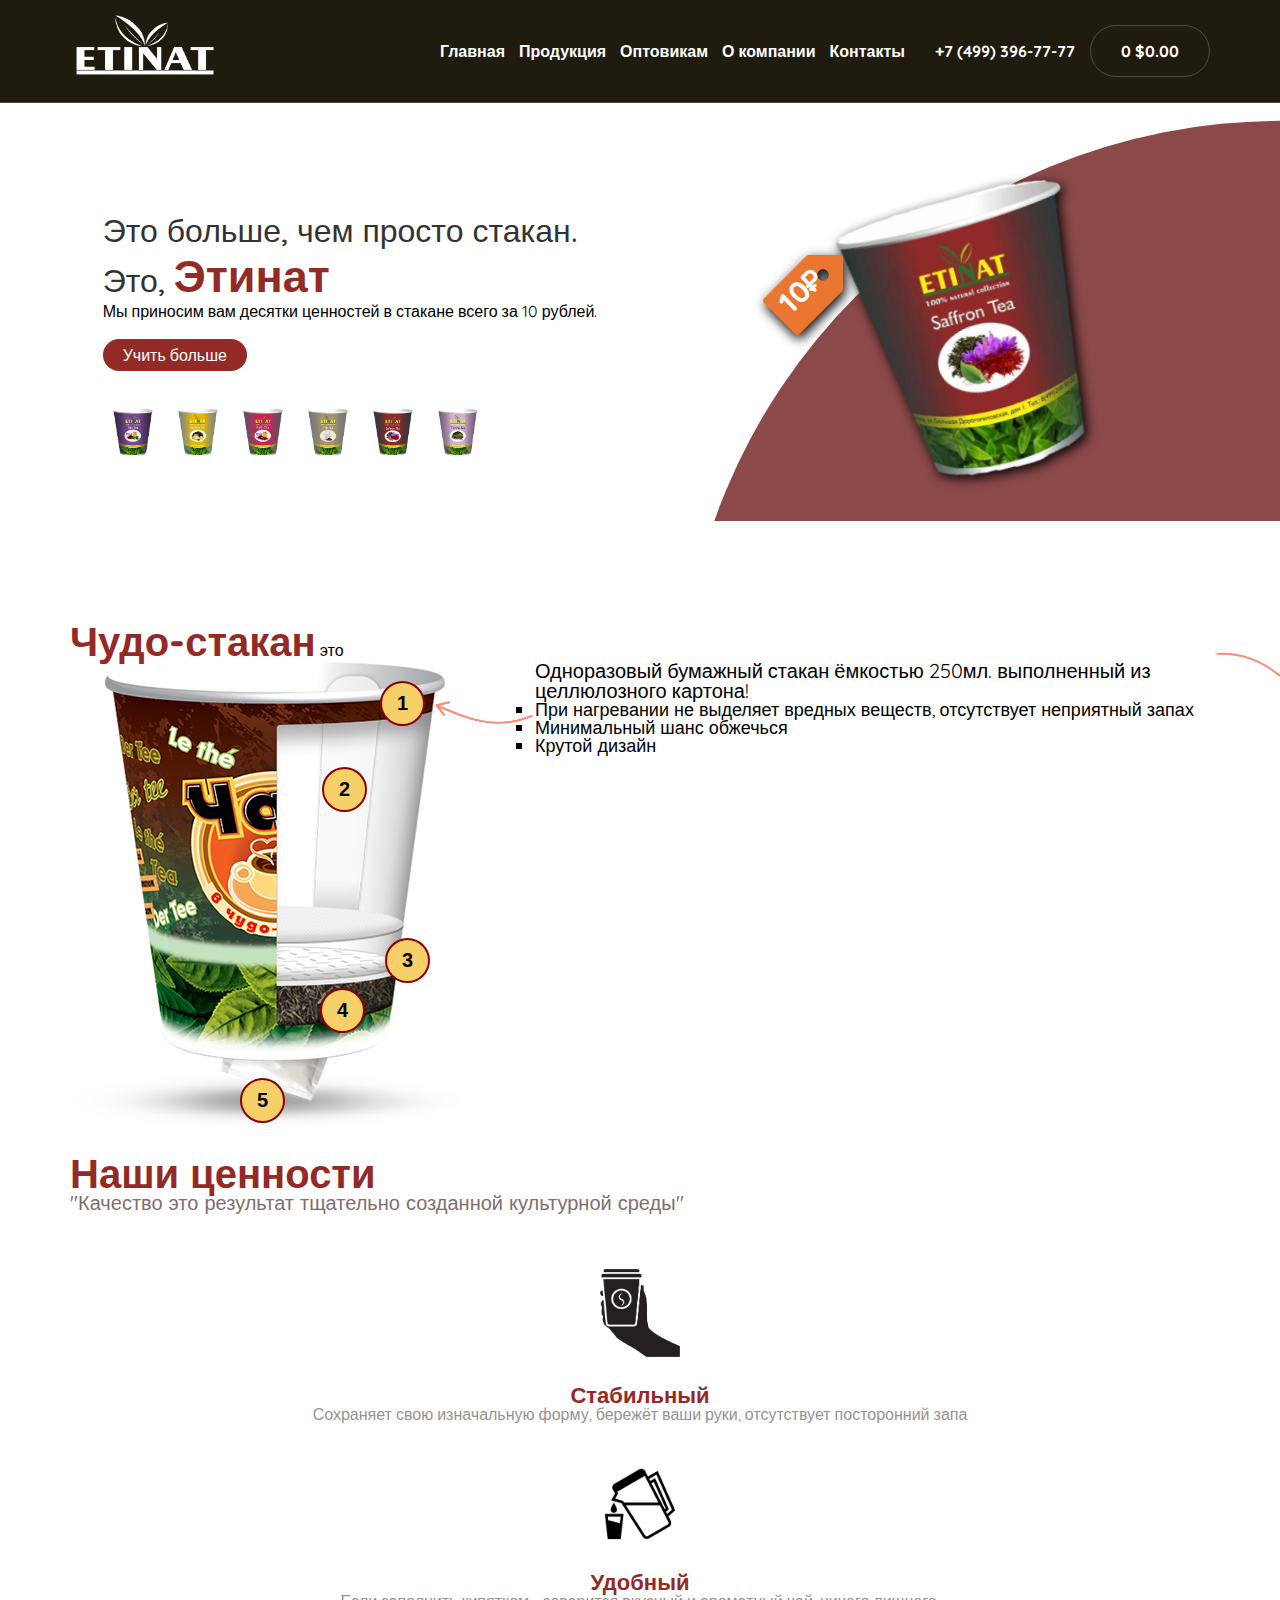
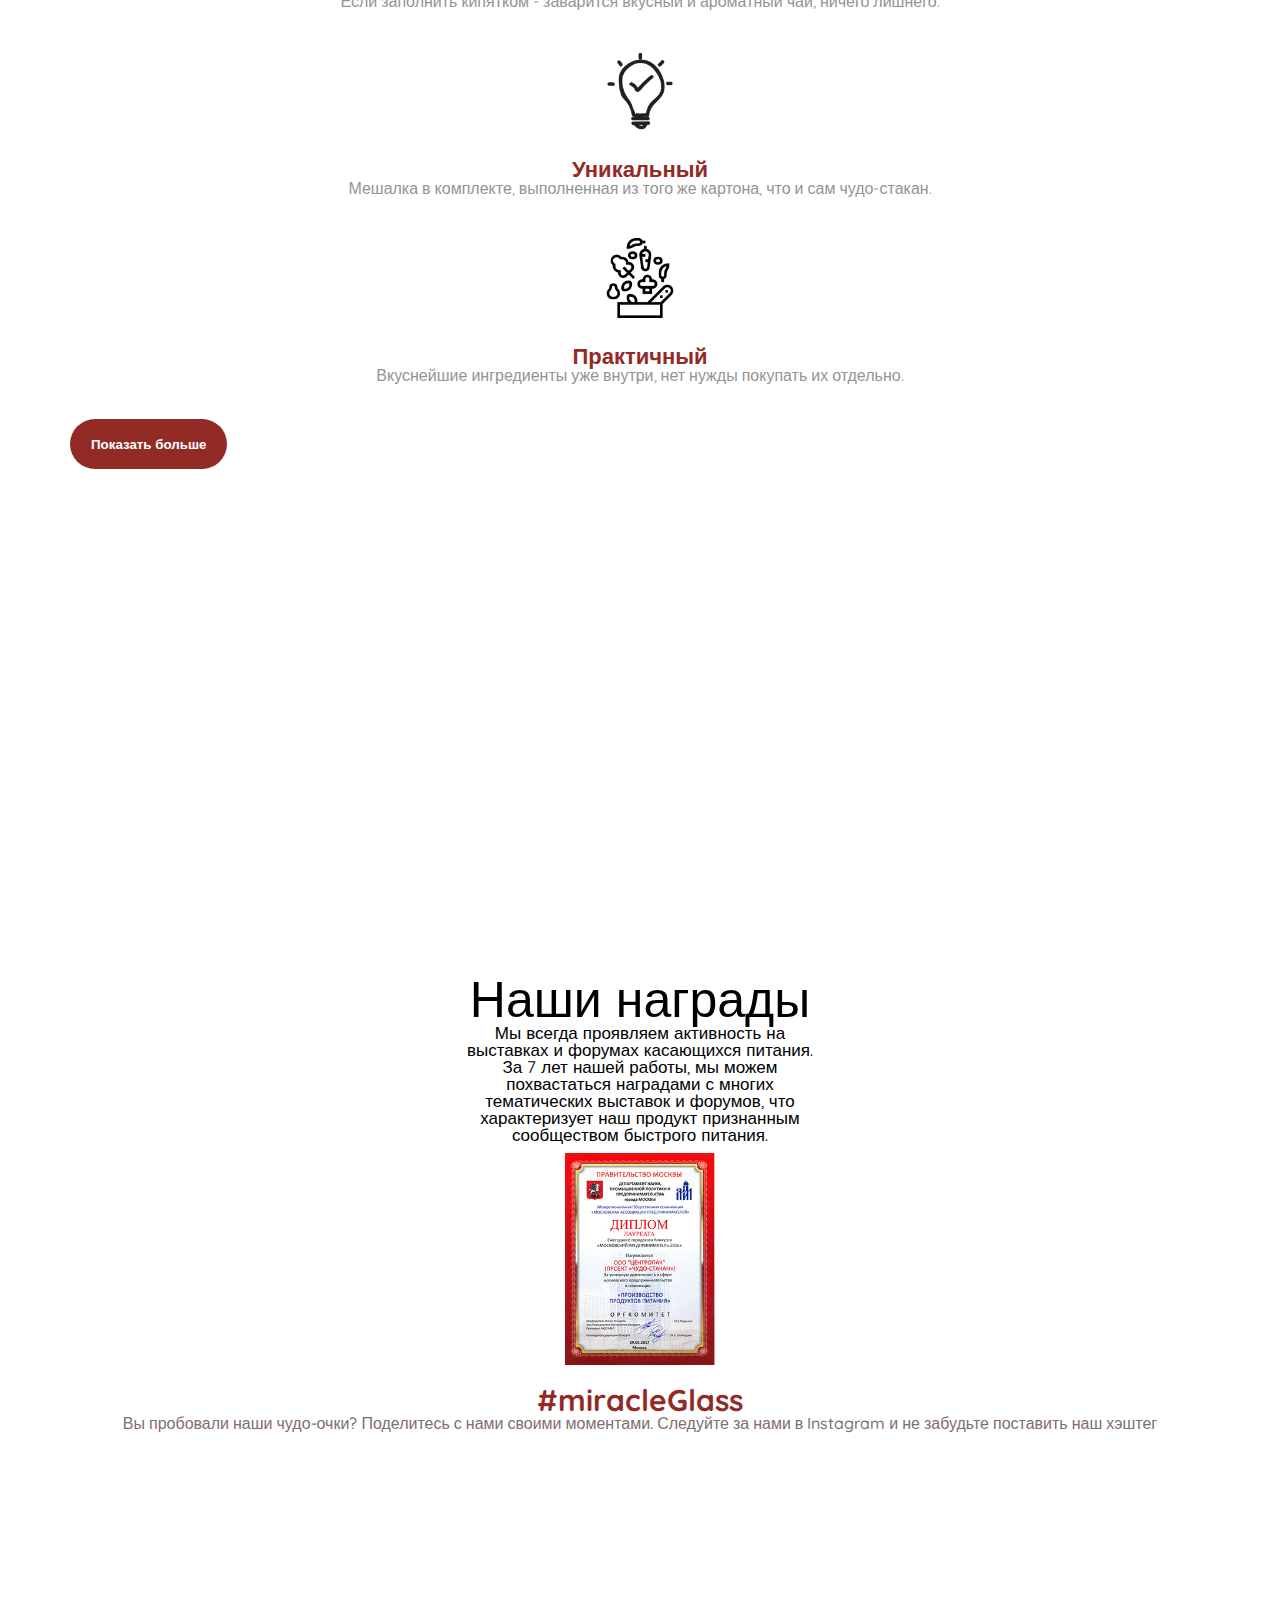
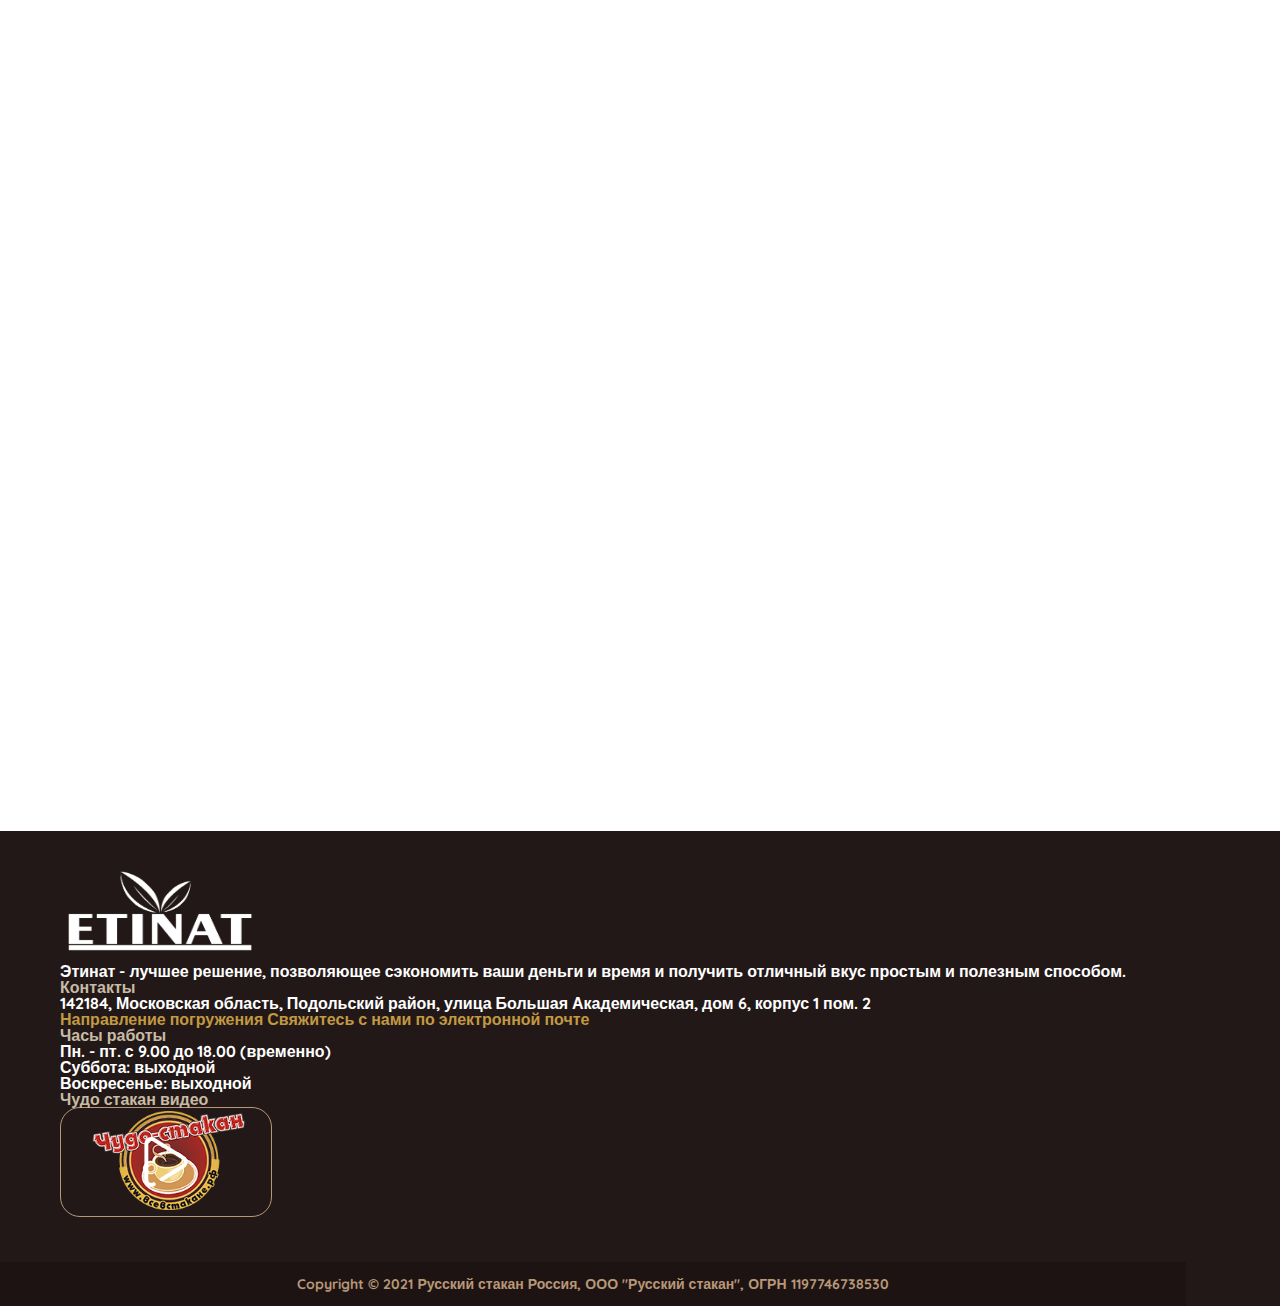
==== index.html @ 5ab9ebc6 "Merge pull request #84 from gurbanli97/Emil" ====
<!DOCTYPE html>
<html lang="en">

<head>
    <meta charset="UTF-8">
    <meta http-equiv="X-UA-Compatible" content="IE=edge">
    <meta name="viewport" content="width=device-width, initial-scale=1.0">
    <title>Main</title>
    <script src="https://kit.fontawesome.com/b673856b82.js" crossorigin="anonymous"></script>
    <link rel="stylesheet" href="assets/css/reset.css">
    <link rel="preconnect" href="https://fonts.gstatic.com">
    <link href="https://fonts.googleapis.com/css2?family=Quicksand:wght@300;400;500;600;700&display=swap"
        rel="stylesheet">
    <link href="https://cdn.jsdelivr.net/npm/bootstrap@5.0.0/dist/css/bootstrap.min.css" rel="stylesheet"
        integrity="sha384-wEmeIV1mKuiNpC+IOBjI7aAzPcEZeedi5yW5f2yOq55WWLwNGmvvx4Um1vskeMj0" crossorigin="anonymous">
        <link rel="stylesheet" href="https://cdnjs.cloudflare.com/ajax/libs/Swiper/3.4.1/css/swiper.css">
    <link rel="stylesheet" href="assets/css/style.css">

</head>

<body>
    <header id='sticky-header'>
        <div class="container">
            <div class="header-inner">
                <div class="header-logo">
                    <a href="./index.html">
                        <img class="LogoImg" src="./assets/images/logoEtinat.png">
                    </a>
                </div>

                <div class="header-menu">
                    <nav>
                        <ul class="links">
                            <li class="nav-logo">
                                <a href=""><img src="./assets/images/logo.png"></a>
                            </li>
                            <li><a href="#">Главная</a></li>
                            <li><a href="./products.html">Продукция</a></li>
                            <li><a href="./forwholesalers.html">Оптовикам</a>
                            </li>
                            <li><a href="./about.html">О компании</a></li>
                            <li><a href="./contact.html">Контакты</a></li>

                            <div class=" mob-phone">
                                <i class="fas fa-phone-alt"></i>
                                <a href="tel:0507224461">+7 (499) 396-77-77</a>
                            </div>

                            <div class="mob-cart">
                                <a>
                                    <i class="fas fa-shopping-cart"></i>
                                    <span>0</span>
                                    <span>$0.00</span>
                                </a>
                            </div>
                        </ul>

                </nav>

            </div>

            <div class="header-phone">
                    
                    <a href="tel:0507224461"><i class="fas fa-phone-alt"></i> +7 (499) 396-77-77</a>
            </div>

            <div class="header-cart">
                <div class="cart-inner">
                    <a>
                        <i class="fas fa-shopping-cart"></i>
                        <span class="itemCount">0</span>
                        <span class="priceSpan">$0.00</span>

                        <div class="cart-wrap">
                            <div class="cart-empty">
                                <span>No products in the cart</span>
                            </div>
                        </div>
                    </a>

                </div>
            </div>

            <div class="header-burger">
                <span></span>
            </div>

        </div>
        </div>

    </header>

    <section id="colored-glasses">
        <div class="container">
            <div class="glass-content">
                <div class="textBox">
                    <h2>Это больше, чем просто стакан.<br>Это, <span id="brand-name">Этинат</span></h2>
                    <p>Мы приносим вам десятки ценностей в стакане всего за 10 рублей.</p>
                    <a href="" id="learnMore-button"> Учить больше</a>
                    <ul class="thumb">
                        <li>
                            <img src="./assets/images/purpleGlass.png" alt="" onmouseover="glassSlider('./assets/images/purpleGlass.png'); changeCircleColor('#6b517c'); changeButtonColor('#6b517c'); changeBrandColor('#6b517c')">
                        </li>
                        
                        <li>
                            <img src="./assets/images/yellowGlass.png" alt="" onmouseover="glassSlider('./assets/images/yellowGlass.png'); changeCircleColor('#C3A82F'); changeButtonColor('#C3A82F'); changeBrandColor('#C3A82F')">
                        </li>
            
                        <li>
                            <img src="./assets/images/pinkGlass.png" alt="" onmouseover="glassSlider('./assets/images/pinkGlass.png'); changeCircleColor('#8f495e'); changeButtonColor('#8f495e'); changeBrandColor('#8f495e')">
                        </li>
            
                        <li>
                            <img src="./assets/images/greyGlass.png" alt="" onmouseover="glassSlider('./assets/images/greyGlass.png'); changeCircleColor('#898372'); changeButtonColor('#898372'); changeBrandColor('#898372')">
                        </li>
            
            
                        <li>
                            <img src="./assets/images/redGlass.png" alt="" onmouseover="glassSlider('./assets/images/redGlass.png'); changeCircleColor('#8b4949'); changeButtonColor('#8b4949'); changeBrandColor('#8b4949')">
                        </li>
            
                        <li>
                            <img src="./assets/images/lilacGlass.png" alt="" onmouseover="glassSlider('./assets/images/lilacGlass.png'); changeCircleColor('#6e5e6e'); changeButtonColor('#6e5e6e'); changeBrandColor('#6e5e6e')">
                        </li>
            
                    </ul>
                </div>
    
                <div class="imgBox">
                   
                  <div class="imgBox-wrapper">
                    <div class="ruble">
                        <div class="ruble-img">
                            <img src="./assets/images/price-tag.svg" alt="">
                        </div>
                        <div class="ruble-text">
                         <span>10&#8381;</span>
                        </div>
 
                     </div>
                      <img src="./assets/images/redGlass.png" alt="" id="etinat">
                 </div>
            <div class="circle"></div>
    
                </div>
            </div>
        </div>
        
        
       
    </section>

    
    <section class=" architecture-section">
        <div class="container">
            <div class="row">
                <div id="head-arrow" class="col-12 d-flex justify-content-center mb-3 ">
                    <h1>
                        <span class="miracle-glass">Чудо-стакан</span> это
                        <img src="./assets/images/arrow.png" alt="">
                        
                    </h1>
                </div>
            </div>
            <div class="glass-architecture">
                <div class="imgButtons">
                    <div class="glass-cut">
                       <img src="./assets/images/transparentGlass.png" alt="">
                    <div class="btn1-wrap">
                       <button class="button btn1">1</button>
                       <div class="mob-explain one">
                           <span>Одноразовый бумажный стакан ёмкостью 250мл. выполненный из целлюлозного картона!</span>
                       </div>
                    </div>
                    <div class="btn2-wrap">
                        <button class="button btn2">2</button>
                        <div class="mob-explain two">
                        <span>Одноразовая крышка-ложка выполненная из целлюлозного картона!</span>
                            
                        </div>
                     </div>
                     <div class="btn3-wrap">
                        <button class="button btn3">3</button>
                        <div class="mob-explain three">
                            <span>Мембрана выполненная из целлюлозного картона!</span>
                        </div>
                     </div>
                     <div class="btn4-wrap">
                        <button class="button btn4">4</button>
                        <div class="mob-explain four">
                            <span>Вкуснейшие и качественные ингредиенты без глутамата и ГМО!</span>
                        </div>
                     </div>
                     <div class="btn5-wrap">
                        <button class="button btn5">5</button>
                        <div class="mob-explain five">
                            <span>Сладкая смесь на основе "Стевии"!</span>
                        </div>
                     </div>
                    </div>
                    
                </div>

                <div class="architecture-explanation">
                    <div class="button1-text active">
                        <img src="./assets/images/arrow.png" alt="">
                        <p><strong>Одноразовый бумажный стакан ёмкостью 250мл. выполненный из целлюлозного картона!</strong>
                        </p>
                        <ol>
                            <li>При нагревании не выделяет вредных веществ, отсутствует неприятный запах</li>
                            <li>Минимальный шанс обжечься</li>
                            <li>Крутой дизайн</li>
                        </ol>
                    </div>

                    <div class="button2-text">
                        <p><strong>Одноразовая крышка-ложка выполненная из целлюлозного картона!</strong></p>
                        <ol>
                            <li> Верхняя защитная крышка является дополнительно "КРЫШКОЙ-ЛОЖКОЙ", которая после вскрытия складывается по линиям сгиба и используется для размешивания напитка</li>
                            <li>Запрессовывается в стакан без применения клея</li>
                        </ol>
                    </div>

                    <div class="button3-text">
                        <p><strong>Мембрана выполненная из целлюлозного картона!</strong></p>
                        <ol>
                            <li>Удерживает основную массу завариваемых ингредиентов</li>
                            <li>Запрессовывается в стакан без применения клея</li>
                        </ol>
                    </div>

                    <div class="button4-text">
                        <p><strong>Вкуснейшие и качественные ингредиенты без глутамата и ГМО!</strong></p>
                        <ol>
                            <li>Только листовые чаи — чёрный, зелёный</li>
                            <li>Проверенная рецептура</li>
                            <li> Строгая порционность</li>
                        </ol>
                    </div>

                    <div class="button5-text">
                        <p><strong>Сладкая смесь на основе "Стевии"!</strong></p>
                        <ol>
                            <li>Низкая калорийность</li>
                            <li>Натуральность происхождения</li>
                            <li>Крепится только к чаю и кофе.</li>
                        </ol>
                    </div>
                </div>
            </div>
        </div>

    </section>

    
    <section class="compare-section mb-3">
        <div class="container">
            <div class="row comparison">
                <div class="col">
                    <p class="text-center comparison-head">Наши ценности</p>
                    <p class="text-center comparison-quote">"Качество это результат тщательно созданной культурной среды"</p>
                </div>
            </div>
            <div class="row ">
                <div class="col-lg-3 col-md-6 mb-3 values-text">
                    <img src="./assets/images/hand.svg">
                    <h4>Стабильный</h4>
                    <p>Сохраняет свою изначальную форму, бережёт ваши руки, отсутствует посторонний запа</p>
                </div>
                <div class="col-lg-3 col-md-6 mb-3 values-text">
                    <img src="./assets/images/pot.png">
                    <h4>Удобный</h4>
                    <p>Если заполнить  кипятком - заварится вкусный и ароматный чай, ничего лишнего.</p>
                </div>
                <div class="col-lg-3 col-md-6 mb-3 values-text">
                    <img src="./assets/images/bulb.png">
                   
                    <h4>Уникальный</h4>
                    <p>Мешалка в комплекте, выполненная из того же картона, что и сам чудо-стакан.</p>
                </div>
                <div class="col-lg-3 col-md-6 mb-3 values-text">
                    <img src="./assets/images/tree.png">
                    
                    <h4>Практичный</h4>
                    <p>Вкуснейшие ингредиенты уже внутри, нет нужды покупать их отдельно.</p>
                </div>
                
                <div class="row m-auto">
                    <div class="col d-flex justify-content-center">
                        <button type="button" id="more-button">Показать больше</button>
                    </div>
                </div>
            </div>

            <div class="row second-values m-auto">
                <div class="col-lg-3 col-md-6 values-text">
                    <img src="./assets/images/leaf.png">
                    
                    <h4>Консервативный</h4>
                    <p>Мембрана которая позволяет использовать листовые чаи с фруктами и лепестками цветов не позволяя чаинкам всплывать.</p>
                </div>
                <div class="col-lg-3 col-md-6 values-text">
                    <img src="./assets/images/coffe-cup.webp">
                    <h4>Удобный</h4>
                    <p>К донышку прикреплён сошет с сладкой смесью. Удобно держать, удобно взять с собой. Презентабельный внешний вид.</p>
                </div>
                <div class="col-lg-3 col-md-6  values-text">
                    <img src="./assets/images/eco.png">
                    <h4>Экологичный</h4>
                    <p>Экологически безопасен, вносит свою лепту в сохранение окружающей среды, время разложения - до 3х месяцев..</p>
                </div>

                <div class="row">
                    <div class="col d-flex justify-content-center">
                        <button type="button" id="less-button">показывай меньше</button>
                    </div>
                </div>
            </div>
        </div>
    </section>

    <section class="awards container mt-5">
        <div class="row">
            <div class="col-lg-7 col-sm-12 awards-gallery"></div>
            <div class="col-lg-5 col-sm-12 awards-text">
                <div>
                    <div>
                        <h1>Наши награды</h1>
                        <p>Мы всегда проявляем активность на выставках и форумах касающихся питания. За 7 лет нашей работы, мы можем похвастаться наградами с многих тематических выставок и форумов, что характеризует наш продукт признанным сообществом быстрого питания.</p>
                    </div>
                    
                      
                    <div style="max-width:150px;" class="awards-imgs">
                        <img class="slides animate-top" src="./assets/images/awards1.jpg" style="width:100%">
                        <img class="slides animate-bottom" src="./assets/images/awards3.jpg" style="width:100%">
                        <img class="slides animate-top" src="./assets/images/awards2.jpg" style="width:100%">
                        <img class="slides animate-bottom" src="./assets/images/awards4.jpg" style="width:300px; height: 200px">
                    </div>
                      
                      
                </div>
            </div>
        </div>
    </section>

    <section class="hashtags">
        <div class="hashtag-text">
            <h3>#miracleGlass</h3>
            <p>Вы пробовали наши чудо-очки? Поделитесь с нами своими моментами. Следуйте за нами в Instagram и не забудьте поставить наш хэштег</p>
        </div>
        <div class="hashtags-inner">
            <div class="prev">
                <i class="fas fa-chevron-circle-right"></i>
            </div>
            <div class="swiper-container">
                <div class="swiper-wrapper">
                    <div class="swiper-slide">
                        <div class="hashtag-card one">
                            <div class="card-overlay">
                                <div class="card-social">

                                    <div class="social-wrap">
                                        <a href="#">
                                            <i class="fab fa-facebook"></i>
                                        </a>
    
                                    </div>
                                    <div class="social-wrap">
                                        <a href="#">
                                            <i class="fab fa-instagram"></i>
                                        </a>
                                    </div>
                                    <div class="social-wrap">
                                        <a href="#">
                                            <i class="fab fa-twitter"></i>
                                        </a>
                                    </div>
                                    <div class="social-wrap">
                                        <a href="#">
                                            <i class="fab fa-youtube"></i>
                                        </a>
                                    </div>
    
                                </div>
                            </div>
                        </div>
                    </div>
                    <div class="swiper-slide">
                        <div class="hashtag-card two">
                            <div class="card-overlay">
                                <div class="card-social">

                                    <div class="social-wrap">
                                        <a href="#">
                                            <i class="fab fa-facebook"></i>
                                        </a>
    
                                    </div>
                                    <div class="social-wrap">
                                        <a href="#">
                                            <i class="fab fa-instagram"></i>
                                        </a>
                                    </div>
                                    <div class="social-wrap">
                                        <a href="#">
                                            <i class="fab fa-twitter"></i>
                                        </a>
                                    </div>
                                    <div class="social-wrap">
                                        <a href="#">
                                            <i class="fab fa-youtube"></i>
                                        </a>
                                    </div>
    
                                </div>
                            </div>
                        </div>
                    </div>
                    <div class="swiper-slide">
                        <div class="hashtag-card three">
                            <div class="card-overlay">
                                <div class="card-social">

                                    <div class="social-wrap">
                                        <a href="#">
                                            <i class="fab fa-facebook"></i>
                                        </a>
    
                                    </div>
                                    <div class="social-wrap">
                                        <a href="#">
                                            <i class="fab fa-instagram"></i>
                                        </a>
                                    </div>
                                    <div class="social-wrap">
                                        <a href="#">
                                            <i class="fab fa-twitter"></i>
                                        </a>
                                    </div>
                                    <div class="social-wrap">
                                        <a href="#">
                                            <i class="fab fa-youtube"></i>
                                        </a>
                                    </div>
    
                                </div>
                            </div>
                        </div>
                    </div>
                    <div class="swiper-slide">
                        <div class="hashtag-card four">
                            <div class="card-overlay">
                                <div class="card-social">

                                    <div class="social-wrap">
                                        <a href="#">
                                            <i class="fab fa-facebook"></i>
                                        </a>
    
                                    </div>
                                    <div class="social-wrap">
                                        <a href="#">
                                            <i class="fab fa-instagram"></i>
                                        </a>
                                    </div>
                                    <div class="social-wrap">
                                        <a href="#">
                                            <i class="fab fa-twitter"></i>
                                        </a>
                                    </div>
                                    <div class="social-wrap">
                                        <a href="#">
                                            <i class="fab fa-youtube"></i>
                                        </a>
                                    </div>
    
                                </div>
                            </div>
                        </div>
                    </div>
                    <div class="swiper-slide">
                        <div class="hashtag-card five">
                            <div class="card-overlay">
                                <div class="card-social">

                                    <div class="social-wrap">
                                        <a href="#">
                                            <i class="fab fa-facebook"></i>
                                        </a>
    
                                    </div>
                                    <div class="social-wrap">
                                        <a href="#">
                                            <i class="fab fa-instagram"></i>
                                        </a>
                                    </div>
                                    <div class="social-wrap">
                                        <a href="#">
                                            <i class="fab fa-twitter"></i>
                                        </a>
                                    </div>
                                    <div class="social-wrap">
                                        <a href="#">
                                            <i class="fab fa-youtube"></i>
                                        </a>
                                    </div>
    
                                </div>
                            </div>
                        </div>
                    </div>
                </div>
                <div class="swiper-pagination"></div>
            </div>
            <div class="next">
                <i class="fas fa-chevron-circle-right"></i>
            </div>
    </div>
    </section>


    <footer>
        <div class="footer-inner">
            <div class="row footer-row">
                <div class="col-lg-3 col-md-6  footer-col d-flex align-items-center">
                    <div class="footer-layer">
                       <a id="footerLogo" href="./index.html"> <img class="LogoImg" src="./assets/images/logoEtinat.png"></a>
                        <p>Этинат - лучшее решение, позволяющее сэкономить ваши деньги и время и получить отличный вкус простым и полезным способом.</p>
                       
                    </div>
                </div>
                <div class="col-lg-3  col-md-6  footer-col d-flex align-items-center">
                    <div class="footer-layer d-flex flex-column">
                        <h4 class="footer-heading">Контакты</h4>
                        <p>142184, Московская область, Подольский район, улица Большая Академическая, дом 6, корпус 1 пом. 2</p>
                        <a class="contact-a" href="./contact.html">Направление погружения</a>
                        <a class="contact-a" href="mailto:someone@yoursite.com">Свяжитесь с нами по электронной почте</a>
                    </div>
                </div>
                <div class="col-lg-3  col-md-6  footer-col d-flex align-items-center">
                    <div class="footer-layer">
                        <h4 class="footer-heading">Часы работы</h4>
                        <p>Пн. - пт. с 9.00 до 18.00 (временно)</p>
                        <p>Суббота: выходной <br>
                           Воскресенье: выходной</p>
                    </div>
                </div>
                <div class="col-lg-3 col-md-6  footer-col  d-flex align-items-center">
                    <div class="footer-layer">
                        <h4 class="footer-heading">Чудо стакан видео</h4>
                        <div class="video">

                            <img class="video-backgrnd" src="./assets/images/play.svg" alt="playsvg">
                        </div>
                    </div>
                </div>
            </div>
            <div class="footer-bottom">
                <p>Copyright © 2021 Русский стакан Россия, ООО "Русский стакан", ОГРН 1197746738530</p>
            </div>
            <button id="toTop" title="Go to top" class="">

            </button>
        </div>
    </footer>


    <div class="video-popup">
        <div class="video-backdrop">
            <div class="video-content">
                <iframe width="560" height="315" src="https://www.youtube.com/embed/GjA2d5R6Ses"
                    title="YouTube video player" frameborder="0"
                    allow="accelerometer; autoplay; clipboard-write; encrypted-media; gyroscope; picture-in-picture"
                    allowfullscreen></iframe>
            </div>
        </div>
    </div>

    <script src="https://code.jquery.com/jquery-3.6.0.min.js"
        integrity="sha256-/xUj+3OJU5yExlq6GSYGSHk7tPXikynS7ogEvDej/m4=" crossorigin="anonymous"></script>
    <script src="https://cdn.jsdelivr.net/npm/bootstrap@5.0.0/dist/js/bootstrap.bundle.min.js"
        integrity="sha384-p34f1UUtsS3wqzfto5wAAmdvj+osOnFyQFpp4Ua3gs/ZVWx6oOypYoCJhGGScy+8" crossorigin="anonymous">
    </script>
    <script src="https://www.gstatic.com/firebasejs/8.4.3/firebase-app.js"></script>
    <script src="https://www.gstatic.com/firebasejs/8.4.3/firebase-database.js"></script>
    <script src="https://cdnjs.cloudflare.com/ajax/libs/Swiper/3.4.1/js/swiper.jquery.js"></script>
    <script src="./assets/js/script.js"></script>
    <script>


        window.onscroll = function() {myFunction()};

        var header = document.getElementById("sticky-header");
        var sticky = header.offsetTop;

        function myFunction() {
        if (window.pageYOffset > sticky) {
            header.classList.add("sticky");
        } else {
            header.classList.remove("sticky");
        }
}

       



        $('.header-burger').on('click', function () {
            $('.header-burger').toggleClass('active')
            $('.header-menu nav').toggleClass('active')
        })

        $(window).resize(function () {
            if ($(this).width() >= 1000) {
                $('.header-burger').removeClass('active')
                $('.header-menu nav').removeClass('active')
            }
        });

        $('.video').on('click', function () {
            $('.video-popup').show(300)
            $('.video-popup').addClass('active')

        })

    


    $(window).scroll(function () {
        if ($(window).scrollTop() > 800) {
            $('#toTop').addClass('active');
        } else {
            $('#toTop').removeClass('active');
        }
       
    });
    $('#toTop').on('click', function (e) {
        e.preventDefault();
        $('html, body').animate({
            scrollTop: 0
        }, '500');
        }); 

        $(document).mouseup(function (e) {
            if ($('.video-popup').hasClass('active') && !$('.video-content').is(e.target) && $('.video-content')
                .has(e.target).length === 0) {
                $('.video-popup').removeClass('active');
                $('.video-popup').hide(300)

            }
        });
        $(document).ready(function() {
	
    var mySwiper = new Swiper ('.swiper-container', {
      
      // Optional parameters
      direction: 'horizontal',
	  loop:true,
	  spaceBetween: 30,
      slidesPerView: 5.1,
      visibilityFullFit: true,
      pagination: '.swiper-pagination',
      nextButton: '.next',
      prevButton: '.prev',
      autoplay: 3000,
      speed: 1000,
      breakpoints: {
        // when window width is >= 320px
        600: {
        slidesPerView: 2,
        spaceBetween: 10
        },
        // when window width is >= 480px
        768: {
        slidesPerView: 3,
        spaceBetween: 30
        },
        // when window width is >= 640px
        992: {
        slidesPerView: 4,
        spaceBetween: 30
        }
    }
      
})
	
});
        // Our Values - Buttons 
        $("#more-button").on('click', function(){
            $('.second-values').addClass('active');
            $("#more-button").hide();
            $("#less-button").show()
        })
        
        $("#less-button").on('click', function(){
            $("#less-button").hide();
            $('.second-values').removeClass('active');
            $("#more-button").show();
        });
        
        // Awards
        var myIndex = 0;
        carousel();

        function carousel() {
        var i;
        var x = document.getElementsByClassName("slides");
        for (i = 0; i < x.length; i++) {
            x[i].style.display = "none";  
        }
        myIndex++;
        if (myIndex > x.length) {myIndex = 1}    
        x[myIndex-1].style.display = "block";  
        setTimeout(carousel, 2500);    
        }

        // Glasses Slider - Main
        function glassSlider(value){
            document.querySelector('#etinat').src = value;
        }

        function changeCircleColor(color){
            var circle = document.querySelector(".circle");
            circle.style.background = color;
        }

        function changeButtonColor(color){
            var button = document.querySelector("#learnMore-button");
            button.style.background = color;
        }

        function changeBrandColor(color){
            var brandName = document.querySelector("#brand-name");
            brandName.style.color = color;
        }
        
        
        // miracle glass buttons
     

        $('.btn1').on('mouseout',function(){
            if($('.button1-text').hasClass('active')){
                $('.button1-text').removeClass('active')
                $('.mob-explain.one').removeClass('active')
            }
        })
        $('.btn1').on('mouseover',function(){
                $('.button1-text').addClass('active')
                $('.mob-explain.one').addClass('active')
        })

        $('.btn2').bind('mouseover mouseout',function(){
            $('.button2-text').toggleClass('active')
            $('.button1-text').removeClass('active')
            $('.mob-explain.two').toggleClass('active')

        })
        $('.btn3').bind('mouseover mouseout',function(){
            $('.button3-text').toggleClass('active')
            $('.button1-text').removeClass('active')
            $('.mob-explain.three').toggleClass('active')


        })
        $('.btn4').bind('mouseover mouseout',function(){
            $('.button4-text').toggleClass('active')
            $('.button1-text').removeClass('active')
            $('.mob-explain.four').toggleClass('active')


        })
        $('.btn5').bind('mouseover mouseout',function(){
            $('.button5-text').toggleClass('active')
            $('.button1-text').removeClass('active')
            $('.mob-explain.five').toggleClass('active')

        })

        $('#learnMore-button').click(function(e) {
      e.preventDefault()
      var itemOff = $('#head-arrow').offset().top;
      var itemMargin = 50;
  $('html, body').animate({
    scrollTop: itemOff - itemMargin
  }, 300)
})
       
    </script>

</body>

</html>
---- assets/css/style.css ----
body{
    font-family: 'Quicksand', sans-serif;
    font-size: 16px;
    /* background: #c19a42; */
    scroll-behavior: smooth;
}




.container {
    margin: auto;
    width: 100%;
    max-width: 1180px;
    padding: 0 20px;

}

header{
    background-color:#1F1B0F;
    font-weight: 700;
    top: 0;
    z-index: 999;
    width: 100%;
    color: #fff;
    border-bottom:1px solid rgba(255,255,255,0.20);
    padding: 20px 0;
    transition: all .4s ease-in-out;
}

header.sticky {
    position: sticky;
    opacity: .8;
    padding: 20px 0;
    transition: all .4s ease-in-out;
}


.header-inner{
    display: flex;
    align-items: center;
   
}

.header-inner nav ul{
    display: flex;
    margin: 0;
    padding: 0;
}

.header-menu{
    display: flex;
    margin-left: auto;
}
.header-logo {
    z-index: 99999;
}

.LogoImg {
    transform: translateY(-5px);
    width: 150px;
    height: 60px;
}

.footer-layer .LogoImg {
width:200px;
height: 80px;
margin-bottom: 5px;
}
.header-inner nav ul li {
    position: relative;
}
.links li a{
    text-decoration: none; 
    color: #fff; 
}

.links li{
    margin-right: 14px;
}

.links li:hover::after,
.links li:hover::before{
    width: 100%;
}


.links li::after,
.links li::before{
    left: 50%;
    bottom: 0;
    content: '';
    width: 0;
    height:2px;
    position: absolute;
    transform: translateX(-50%);
    background: #fff;
    transition: width .3s ease-in-out;
}


.header-phone{
    margin: 0 15px 0 16px;
   
}
.header-phone a{
  color:#fff;
   
}

.header-cart {
    position: relative;
    cursor: pointer;
}

.cart-inner a{
    position: relative;
}

.header-cart a,
.mob-cart a{
    color: #fff;
    width: 100px;
    border: 1px solid rgba(255,255,255,0.20) ;
    padding: 15px 30px;
    border-radius: 30px;
}

.header-menu .nav-logo {
    display: none;
}
.mob-phone,
.mob-cart {
    display: none;
}

.cart-wrap {
    display: none;
    position: absolute;
    right: -20px;
    padding-top: 25px;
    top: 100%;
    width: auto;
    z-index: 99999;
}
.header-cart:hover .cart-wrap {
    display: block;
}
.cart-empty {
    position: relative;
    background: #fff;
    min-width: 380px;
    padding: 30px 25px;
    color: #20202f;
    border-radius: 18px;
    overflow-y: auto;
}
.cart-empty::before {
    content: '';
    position: absolute;
    top: -8px;
    right: 80px;
    display: inline-block;
    border-bottom: 8px solid #fff;
    border-left: 8px solid transparent;
    border-right: 8px solid transparent;
}

/* Main - Glass Represetation */
#colored-glasses {
    padding-top: 50px;
    padding-bottom: 20px;
}
#colored-glasses > .container{
    padding-right: 0;
    max-width: 100%;
}
.glass-content{
    width: 100%;
    display: flex;
    justify-content: space-between;
    position: relative;
}

.glass-content .textBox{
    width: fit-content;
    margin: auto;
}

.glass-content .textBox h2{
    color: #333;
    font-size:2em;
    line-height: 1.4em;
    font-weight: 500;
}

.glass-content .textBox h2 span{
    font-weight: 900;
    color: #932a26;
    font-size: 45px;
    transition: color .2s linear;
}

.glass-content .textBox a{
    display: inline-block;
    text-decoration: none;
    background: #932a26;
    color: #fff;
    border-radius: 40px;
    margin-top: 20px;
    padding: 8px 20px;
    font-weight: 500;
    transition: background .2s linear;
}

.glass-content .imgBox{
    width: 600px;
    display: flex;
    justify-content: center;
    position: relative;
}
.imgBox-wrapper {
    position: relative;
}

.ruble {
    position: absolute;
    top:102px;
    z-index: 9;
    width: 80px;
    left: -42px;
    height: fit-content;
    font-size: 20px;
    color: #fff;
}
.ruble-text {
    position: absolute;
    font-size: 30px;
    left: 14px;
    top: 20px;
    transform: rotate(-44deg);
}
.ruble-text span {
    font-size: 30px;
    font-weight: 900;
}
.ruble img {
    position: relative;
    height: 80px;
    max-width: 100px;
    transform: rotate(360deg);
}


.glass-content .imgBox img{
    max-width: 350px;
    filter: drop-shadow(2px 4px 6px black);
}


.thumb{
    margin-top: 30px;
    display: flex;
    justify-content: start;
    padding: 0;
    width: fit-content;
}

.thumb li{
    display: inline-block;
    cursor: pointer;
    transition: 0.5s;
}
.thumb li:not(:last-child){
    margin-right: 5px;
}
.thumb li img{
    max-width: 60px;
}

.thumb li:hover{
    transform: translateY(-15px);
}

.circle{
    background-color: rgb(139, 73, 73);
    position: absolute;
    bottom:0;
    right: 0;
    width: 100vw;
    min-height: 600px;
    z-index: -1;
    clip-path: circle(600px at right 800px);
    transition: background .2s linear;
}

#etinat{
    transform: rotate(345deg);
  }



/* Our values */
.compare-section {
    padding: 20px 0;
}
.comparison-head{
    font-size: 40px;
    font-weight: 800;
    color: #932a26;
}

.values-text{
    cursor: pointer;
    border: 1px solid transparent;
    padding: 20px;
    border-radius: 12px;
    text-align: center;
    color: #959393;
    transition: all .5s linear;
}
.values-text:hover {
    border: 1px solid #932A26;
    transform: translateY(-6px);
    box-shadow: 15px 14px 50px -12px rgb(171 171 171 / 90%);
}
.values-text:hover img {
    animation:  move 1s linear infinite alternate;
}
@keyframes move {
    100% {
        transform: rotate(-30deg);
    }
}

.values-text h4{
    color:#932a26;
    font-weight: 700;
    font-size: 22px;
}

/* .values-text p{
    white-space: nowrap;
    text-overflow: ellipsis;
    max-width: fit-content;
} */

.values-text p a{
    color: #932a26;
}

.values-text img{
    margin-bottom: 25px;
    width: 80px;
}

.comparison{
    margin-bottom: 35px;
}
.comparison > .row{
    margin: auto !important;
}

.comparison-quote{
    font-weight: 500;
    font-size: 20px;
    color: #816e6e;
}

.second-values{
    justify-content: center;
}

#more-button,
#less-button {
    height: 50px;
    background: #922A26;
    border: 1px solid transparent;
    color: #fff;
    padding: 12px 20px;
    border-radius: 30px;
    margin-top: 15px;
    margin-bottom: 35px;
    font-weight: bold;
}

#less-button {
    display: none;
}
.row.second-values{
    height: 0;
    opacity: 0;
    transform: scale(0);
    transition: all .4s ease-in-out;
}

.row.second-values.active {
    transform: scale(1);
    height: 450px;
    opacity: 1;

}

/* Awards */
.awards-gallery{
    color: #fff;
    background-image: url(https://www.filepicker.io/api/file/cEfyzmsTA2fmrJtLFw4w);
    background-size: cover;
    height: 450px;
    border-radius: 20px;
    opacity: 0.9;
    /* box-shadow: 3px 3px 5px 6px #ccc; */
}

.awards-text h1{
    font-size: 50px;
    font-weight: 500;
    text-align: center;
}

.awards{
    min-height: 550px;
}

.awards-text p{
    font-size: 17px;
    text-align: center;
    max-width: 350px;
    margin: auto;
    margin-bottom: 10px;

}

.awards-imgs{
    display: flex;
    justify-content: center;
    margin: auto;
}

/* Miracle Glass Hashtag */
.hashtag-text{
    text-align: center;
} 

.hashtag-text h3{
    color: #932a26;
    font-weight: 800;
    font-size: 30px;
}

.hashtag-text{
    color: #816e6e;
    font-weight: 500;
}

.hashtag {
    text-align: center;
}

.hashtag h2 {
    color: #932a26;
    font-size: 30px;
    font-weight: 800;
}

.hashtag p {
    color: #959393;
}

.hastag-gallery-imgs {
    width: 170px;
    height: 130px;
    border-radius: 15px;
    background-image: url(https://cdn-image.foodandwine.com/sites/default/files/1568907144/Coffee-National-Coffee-Day-FT-Blog0919.jpg);
    background-size: cover;
}

.hashtags {
    padding: 20px 0;
}
.hashtags-inner {
    padding: 30px 30px;
    display: flex;
    align-items: center;
}
.hashtag-card{
    overflow: hidden;
    position: relative;
    width: 230px;
    height: 184px;
    border-radius: 15px;
    background-size: cover;
    background-repeat: no-repeat;
}
.hashtag-card.one{
    background-image: url(https://cdn-image.foodandwine.com/sites/default/files/1568907144/Coffee-National-Coffee-Day-FT-Blog0919.jpg);
}


.hashtag-card.two{
    background-image: url(https://despina.sk-web-solutions.com/wp-content/uploads/2020/08/gallery3-1.png);
}
.hashtag-card.three{
    background-image: url(https://despina.sk-web-solutions.com/wp-content/uploads/2020/08/gallery4.png);
}

.hashtag-card.four{
    background-image: url(https://despina.sk-web-solutions.com/wp-content/uploads/2020/08/gallery1-1.png);
}
.hashtag-card.five{
    background-image: url(https://despina.sk-web-solutions.com/wp-content/uploads/2020/08/gallery2-1.png);
}

.hashtag-card:hover .card-overlay{
    transform: translateY(0);
    opacity: .9;
}
.hashtag-card:hover .social-wrap{
    opacity: 1;
    transform: translateY(0);
}

.card-overlay {
    transition: .4s ease-in-out;
    transition-property: opacity, transform;
    transform: translateY(20%);
    display: flex;
    justify-content: center;
    align-items: flex-end;
    height: 100%;
    width: 100%;
    border-radius: 15px;
    opacity: 0;
    background-image: linear-gradient(to right, #b89777, #af7e5c, #a76545, #9d4a33, #932a26);
    position: absolute;
    top: 0;
}
.card-social {
    display: flex;
    flex-wrap: wrap;
    justify-content: center;
    padding: 20px 10px;
}
.social-wrap {
    opacity: 0;
    transform: translateY(30px);
    transition: .3s ease 0s;
    transition-property: opacity, transform;
    display: flex;

}
.social-wrap a {
    transition: background .3s linear;
    width: 40px;
    height: 40px;
    display: flex;
    align-items: center;
    justify-content: center;
    border-radius: 50%;
    border: 1px solid #fff;
    color: #fff;
    cursor: pointer;
}

.hashtag-card:hover .social-wrap {
    opacity: 1;
    transform: translateY(0)
}

.hashtag-card:hover .social-wrap:nth-child(1) {
    transition-delay: .1s
}

.hashtag-card:hover .social-wrap:nth-child(2) {
    transition-delay: .2s
}

.hashtag-card:hover .social-wrap:nth-child(3) {
    transition-delay: .3s
}

.hashtag-card:hover .social-wrap:nth-child(4) {
    transition-delay: .4s
}
.hashtags-inner .prev {
    transform: rotate(-180deg)
}

.hashtags-inner .prev,
.hashtags-inner .next {
    color: #C8BBA5;
    cursor: pointer;
    font-size: 40px;
    transition: color .3s ease-in-out;
}

.hashtags-inner .prev:hover,
.hashtags-inner .next:hover {
    color: #932a26;
    
}

.swiper-slide {
    display: flex;
    align-items: center;
    justify-content: center;
}

.swiper-container{
    margin: 0 20px;
}

.swiper-pagination {
    position: initial;
}

.swiper-pagination-bullet {
    background-color: #c19a42;
}

.swiper-pagination-bullet {
    background-color: #c19a42;
}
.swiper-pagination-bullet-active {
    background-color: #932a26;
}

/* footer */


#toTop {
    display: inline-block;
    width: 40px;
    height: 40px;
    text-align: center;
    position: fixed;
    border: none;
    outline: none;
    border-radius: 8px;
    background-color: #C8BBA5;
    color: white;
    cursor: pointer;
    bottom: 20px;
    right: 20px;
    transition: background-color .3s, opacity .5s, visibility .5s, border-radius .3s;
    opacity: 0;
    visibility: hidden;
    z-index: 1000;
}
#toTop:hover {
    border-radius: 50%;
    cursor: pointer;
    background-color: #922A26;
}
#toTop::after {
    content: "\f077";
    font-family: FontAwesome;
    font-weight: normal;
    font-style: normal;
    font-size: 1.4rem;
    color: #fff;
}
#toTop.active {
    opacity: 1;
    visibility: visible;
}
footer {
    background-color:#221817;
    color: white;
    position: relative;
    font-weight: bold;
    display: flex;
    align-items: center;
}
footer .row {
    margin: 0;
}
.footer-col {
    align-items: initial !important;
}
.footer-bottom {
    padding: 15px 0;
    width: 100%;
    background-color: #1D1313;
    bottom: 0;
    display: flex;
    align-items: center;
    justify-content: center;
    color: #B89777;    
    font-size: 14px;
}
.footer-bottom p {
    margin: 0;
    padding: 0;
}
.video{
    cursor: pointer;
    height: 110px;
    width: 212px;
    background-image: url(../images/cudologo.png);
    background-size: contain;
    background-repeat: no-repeat;
    background-position: center;
    display: flex;
    justify-content: center;
    align-items: center;
    border-radius: 20px;
    border:1px solid #B89777;
}

.video-backgrnd{
    width: 50px;
    height: 50px;
}


.footer-row{
    padding: 45px 60px;
    justify-content: center;
    /* align-items: center; */
}
.footer-inner {
    display: flex;
    justify-content: center;
    flex-direction: column;
    align-items: center;
}
.video-popup {
    display: none;
}


.video-popup, .video-backdrop {
    z-index: 2001;
    position: fixed;
    top: 0;
    right: 0;
    bottom: 0;
    left: 0;
}
.video-backdrop {
    width: 100vw;
    height: 100vh;
    background-color: rgba(4, 2, 16, .77);
}

.video-content {
    background: #000;
    z-index: 10000;
    position: absolute;
    top: 50%;
    left: 50%;
    width: 560px;
    transform: translate(-50%, -50%);
    transform-origin: 0 0;
    border-radius: 15px;
    border: 1px solid transparent;
}
.video-content iframe {
    border-radius: 15px;
}

.contact-a{
    color: #c19942;
    width: fit-content;
    display: inline;
}

.footer-heading{
    color: #C8BBA5;
    font-weight: bold;
}

/* Contact Us */
.map{
    margin:auto;
    margin-top:30px;
}

.container-section{
    margin-top: 40px;
}

.contact-heading{
    text-align: center;
}

.contact-heading h2, .details h2{
    font-size: 35px;
    font-weight: 800;
    color: #221817;
}

.contact-left h4{
    font-size: 20px;
    color: #221817;
    font-weight: 700;
}

.contact-form label{
    color: #C19A42;
    font-weight: 600;
}

.contact-form .form-rows{
    margin-top: 15px;
}

.contact-left form input, .request-proposal textarea{
    height: 50px;
    border-radius: 30px;
    border: 1px solid rgb(202, 200, 200);
}

.request-proposal textarea{
    height: 200px;
    resize: none;
}

.form-rows div label{
    margin-bottom: 10px;
}

.opening-hours-table div{
    display: flex;
    justify-content: space-between;
}

.opening-hours-table div p{
    font-size: 15px;
    color:#959393;
}

.closed{
    color: #932a26 !important;
    font-weight: 600;
}

.request-proposal #message{
    height: 200px;
    width: 92%;
}

.submit-button button{
    width: 120px;
    background-color: #932a26;
    font-weight: bold;
    color: #fff;
    padding: 13px 20px;
    border-radius: 35px;
    border: none;
}

.submit-button button:hover{
    background-color: #C8BBA5;
    color: #000;
}

.submit-button{
    margin: 50px 0 100px 0 !important;
}


.details h2{
    text-align: center;
}

.details div{
    border: 2px solid #932a26;
    /* margin: 20px 160px 60px 160px; */
    padding-top: 20px;
    border-radius: 10px;
    box-shadow: 5px 5px 5px 1px rgba(0, 0, 255, .2);
    background-color: #e9d4c0;;
}


.details div:hover{
    border-color: #C19A42;
}

.details div ol li{
    list-style:inside;
    padding-bottom: 25px;
}

.details div ol h3{
    font-size: 17px;
    font-weight: 600;
    color: #932a26;
    padding-top: 15px;
}

.val_error{
    color: red;
    font-weight: 500;
    font-size: 14px;
}

/* Miracle Glass Architecture */

.architecture-section{
    margin-top: 80px;
}

.glass-architecture{
    display: flex;
    justify-content: space-between;
}

.architecture-explanation{
    font-size: 18px;
    margin-left: 70px; 
}

.architecture-explanation p{
    font-size: 20px;
}

.architecture-explanation ol li{
    list-style:square;
}

.miracle-glass{
    font-weight: 800;
    font-size: 40px;
    color: #932a26;
}
.imgButtons {
    position: relative;
    height: fit-content;
}


.header-phone i {
    border-radius: 50%;
    animation: pulse-white 2s infinite;
    box-shadow: 0 0 0 0 rgba(255, 255, 255, 1);
    cursor: pointer;
}


.button {
    width: 45px;
    height: 45px;
    border-radius: 50%;
    background-color: #F5D069;
    font-size: 20px;
    font-weight: bold;
    border: 2px solid darkred;
    position: absolute;
    animation: pulse-white 2s infinite;
    box-shadow: 0 0 0 0 rgba(255, 255, 255, 1);

}


@keyframes pulse-white {
    0% {
      transform: scale(0.95);
      box-shadow: 0 0 0 0 rgba(255, 255, 255, 0.7);
    }
    
    70% {
      transform: scale(1);
      box-shadow: 0 0 0 10px rgba(255, 255, 255, 0);
    }
    
    100% {
      transform: scale(0.95);
      box-shadow: 0 0 0 0 rgba(255, 255, 255, 0);
    }
  }
.btn1 {
    top: 20px;
    right: 40px;
}
.mob-explain.one {
    top: -10px;
    right: 95px;
}
.btn2 {
    top: 106px;
    right: 98px;
}
.mob-explain.two{
    top: 95px;
    right: 150px;
}
.btn3 {
    right: 35px;
    bottom: 150px;
}
.mob-explain.three{
    right: 90px;
    bottom: 150px;
}
.btn4 {
    bottom: 100px;
    right: 100px;
}
.mob-explain.four{
    bottom: 100px;
    right: 155px;
}
.btn5 {
    bottom: 10px;
    right: 180px;
}
.mob-explain.five{
    bottom: 10px;
    right: 235px;
}
.mob-explain {
    background-color: #F5D069;
    padding: 5px 10px;
    font-weight: 700;
    border-radius: 12px;
    box-shadow:  15px 14px 50px -12px rgb(171 171 171 / 90%);
}
.mob-explain::after {
    content: '';
    width: 0; 
    height: 0;
    position: absolute;
    right: -8px;
    border-top: 8px solid transparent;
    border-bottom: 8px solid transparent;
    border-left: 8px solid #F5D069;
}

.mob-explain.one,
.mob-explain.two,
.mob-explain.three,
.mob-explain.four,
.mob-explain.five{
    display: none;
    visibility: hidden;
      opacity: 0;
      transition: all .3s linear;
}
.architecture-explanation .button1-text, 
.architecture-explanation .button2-text, 
.architecture-explanation .button3-text,
 .architecture-explanation .button4-text,
  .architecture-explanation .button5-text{
      position: relative;
      display: block;
      visibility: hidden;
      height: 0;
      opacity: 0;
      transition: all .3s linear;
}
.architecture-explanation .button1-text.active, 
.architecture-explanation .button2-text.active, 
.architecture-explanation .button3-text.active,
 .architecture-explanation .button4-text.active,
  .architecture-explanation .button5-text.active{
      visibility: visible;
      height: auto;
      opacity: 1;
}

.architecture-explanation div{
    max-width: 700px;
}

.button1-text img{
  width: 100px;
  position: absolute;
  left:-100px;
  top:40px;
}

#head-arrow h1 {
    position: relative;
}
#head-arrow img {
    position: absolute;
    width: 100px;
    right: -100px;
    top: 40px;
    transform: rotate(200deg);
}



@media only screen and (max-width: 1200px) {
    .hashtag-card {
        width: 200px;
        height: 160px;
    }
}

@media screen and (max-width:1060px){
    
    .header-burger span, 
    .header-burger span:after, 
    .header-burger span:before {
        display: block;
        position: absolute;
        width: 30px;
        height: 5px;
        border-radius: 1px;
        background-color: #fff;
    }
    .header-burger {
        margin-left: 20px;
        display: flex;
        z-index: 11;
        position: relative;
        align-items: center;
        justify-content: center;
        width: 38px;
        height: 32px;
        background-color: transparent;
        cursor: pointer
    }

   

    .header-burger span,
    .header-burger span:after,
    .header-burger span:before {
        display: block;
        position: absolute;
        width: 30px;
        height: 5px;
        border-radius: 1px;
        background-color: #fff;
        transition: all .2s linear;
    }

    .header-burger span:before {
        top: -10px;
        content: ""
    }

    .header-burger span:after {
        bottom: -10px;
        content: ""
    }

    .header-burger.active span {
        transform: rotate(-45deg)
    }

    .header-burger.active span:before {
        top: 0;
        opacity: 0
    }

    .header-burger.active span:after {
       
        bottom: 0;
        transform: rotate(-90deg)
    }

    .header-menu  nav ul {
        opacity: 0;
        padding-top: 160px;
        padding-left: 20px;
        visibility: hidden;
        z-index: 9;
        position: fixed;
        top: 0;
        right: 0;
        flex-direction: column;
        align-items: flex-start;
        justify-content: flex-start;
        width: 0;
        height: 100%;
        overflow: auto;
        transform: translateX(100%);
         transition: all .6s ease-out;
        background: #0a0b0b
    }

    .header-menu nav.active ul {
        width: 100%;
        opacity: 1;
        visibility: visible;
        -webkit-transform: translateX(0%);
        -ms-transform: translateX(0%);
        transform: translateX(0%);
    }
    
    .header-menu  .links li {
        font-size: 20px;
    }
    .header-menu  .links li:not(:last-child) {
       margin-right: 0;
       margin-bottom: 30px;
    }
}

@media only screen and (max-width:992px) {
    .ruble {
        top: 50px;
        left: -30px;
    }
    #colored-glasses > .container{
        padding-right: 20px;
    }
    .circle{
        display: none;
    }
    .glass-content {
        flex-direction: column;
    }
    .thumb {
        flex-wrap: wrap;
        justify-content: center;
        margin: auto;
        margin-top: 30px;
        transform: unset;
    }
    #etinat {
        max-height: 300px;
        transform: unset;
    }
    .glass-content .imgBox{
        width: 100%;
        justify-content: center;
    }
    .glass-content .textBox {
        text-align: center;
    }
    .row.second-values.active {
        height: 620px;
    }
    .hashtags-inner {
        padding: 30px 10px;
    }
    .hashtag-card {
        height: 160px;
    }
    .awards-text {
        padding: 30px 0;
    }
    .awards-gallery {
        height: 400px;
    }
    .footer-col:nth-child(1),
    .footer-col:nth-child(2){
        margin-bottom: 20px;
    }
    .footer-bottom {
        text-align: center;
    }

    
    .footer-row {
        padding: 40px 30px;
    }
}

@media only screen and (max-width:800px) {
    
.mob-explain.one,
.mob-explain.two,
.mob-explain.three,
.mob-explain.four,
.mob-explain.five{
    display: block;
    visibility: hidden;
      opacity: 0;
      transition: all .3s linear;
}
.mob-explain.one.active,
.mob-explain.two.active,
.mob-explain.three.active,
.mob-explain.four.active,
.mob-explain.five.active{
    visibility: visible;
      opacity: 1;
      transition: all .3s linear;
}
    .architecture-explanation {
        display: none;
    }
    #head-arrow img {
        width: 81px;
        top: 60px;
        right: -35px;
        z-index: 9;
        transform: rotate(280deg);
        
    }
    .glass-architecture {
        justify-content: center;
    }
    .mob-explain {
        position: absolute;
    }
    .row.second-values.active {
        height: 820px;
    }
    .hashtags-inner .prev,
    .hashtags-inner .next {
     display: none;
 }
    .awards-gallery {
        height: 300px;
    }
     .header-phone,
     .header-cart {
        display: none;
    }
   
    .mob-phone,
    .mob-cart {
        cursor: pointer;
    display: block;
    }
    .mob-phone {
        border: 1px solid rgba(255,255,255,0.20) ;
        padding: 10px;
        border-radius: 12px;
        margin-bottom: 40px;
    }
    .mob-phone a{
       color: #fff;
       text-decoration: none;
    }
    
}

@media only screen and (max-width:600px){
    .ruble {
        top: 40px;
        left: -40px;
    }
    .glass-cut img {
        max-width: 300px;
    }
    .mob-explain.one {
        top: -40px;
    }
    .mob-explain.two {
        top: 40px;
    }
    #etinat {
        max-height: 230px;
    }
    .row.second-values.active {
        height: 1020px;
    }
    .awards-gallery {
        height: 200px;
    }
    
}

@media only screen and (max-width:378px){
    #head-arrow img {
        width: 140px;
        top: 85px;
        left: 23px;
        z-index: 9;
        transform: rotate(194deg);
    }
    .mob-explain.one {
        z-index: 9;
    }
}

/* chart */

.chartTable{
    width: 27rem;
}

.chartDiv tr{
    margin-right: 15px;
    border-bottom: 1px solid #e5e5e5;
}
th, td {
    padding: 5px 13px;
    text-align: left;
}

tr:hover {background-color: #f5f5f5;}

.chartImg{
    margin-left: 15px;
    width: 35px;
    height: 37px;
}

.decr{
    margin-right: 7px;
}

.incr{
    margin-left: 7px;

}
.decr, .incr{
    background-color: #ffffff;
    border: solid 1px #b3bbbd;
    border-radius: 50%;
    text-decoration: none;
    font-size: 16px;
    font-stretch: condensed;
    line-height: 1;
    color: #000000;
    text-align: center;
    display: inline-block;
}
.decr:hover, .incr:hover{
background-color: #b2bbbd;
border-color: #b2bbbd;
color: #fff;
}

/* chart end */
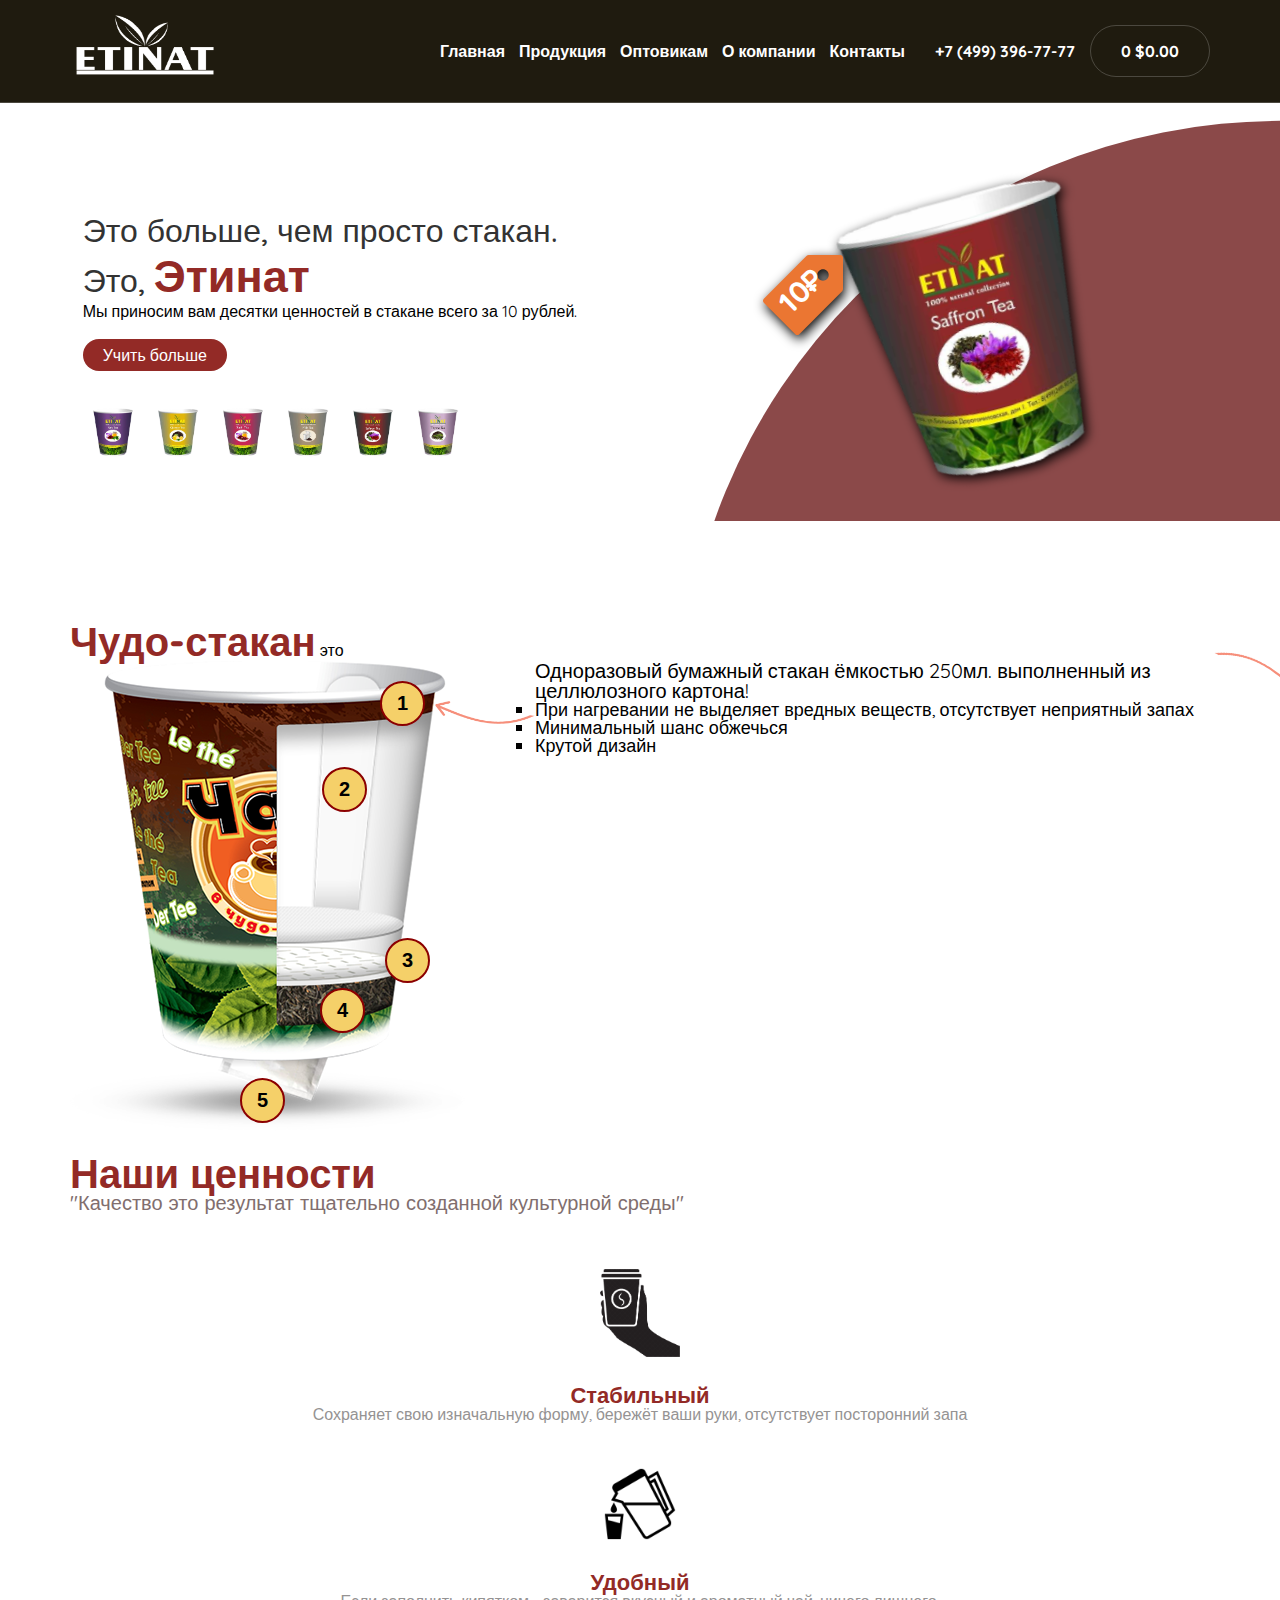
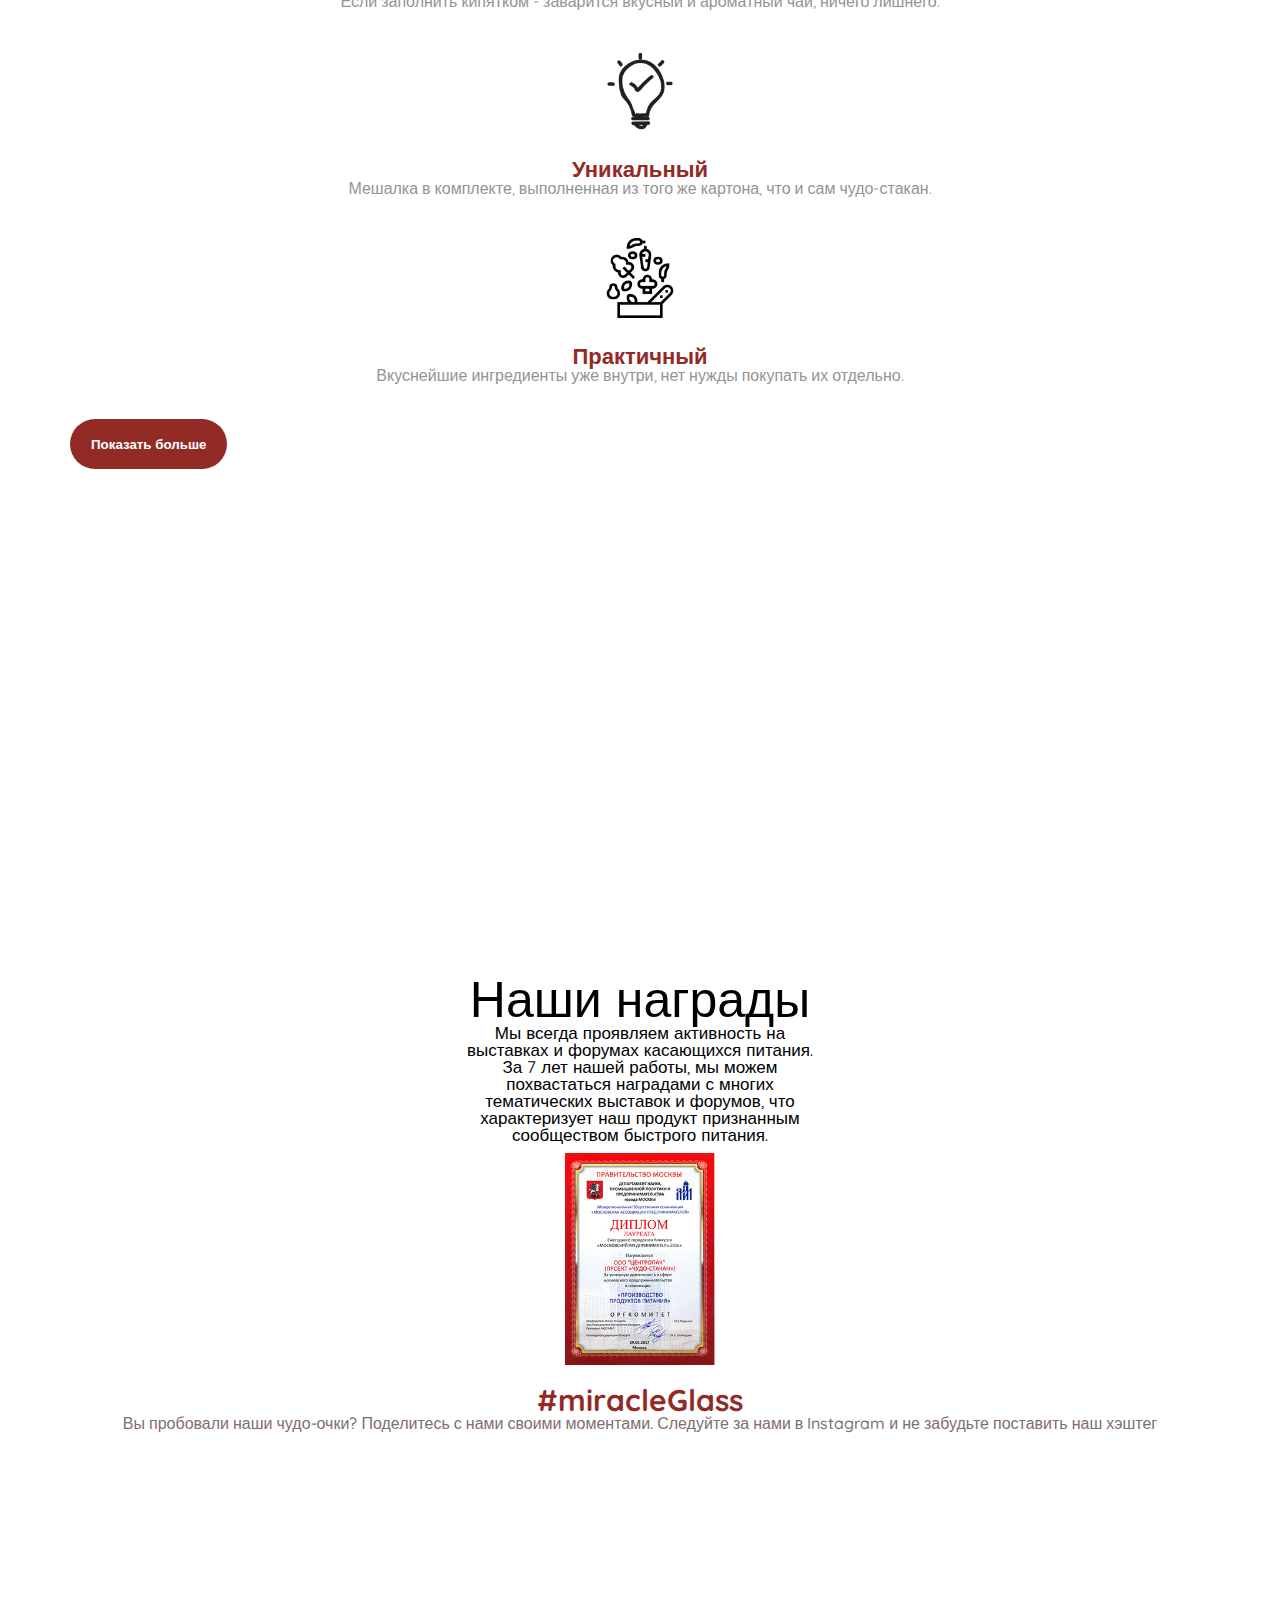
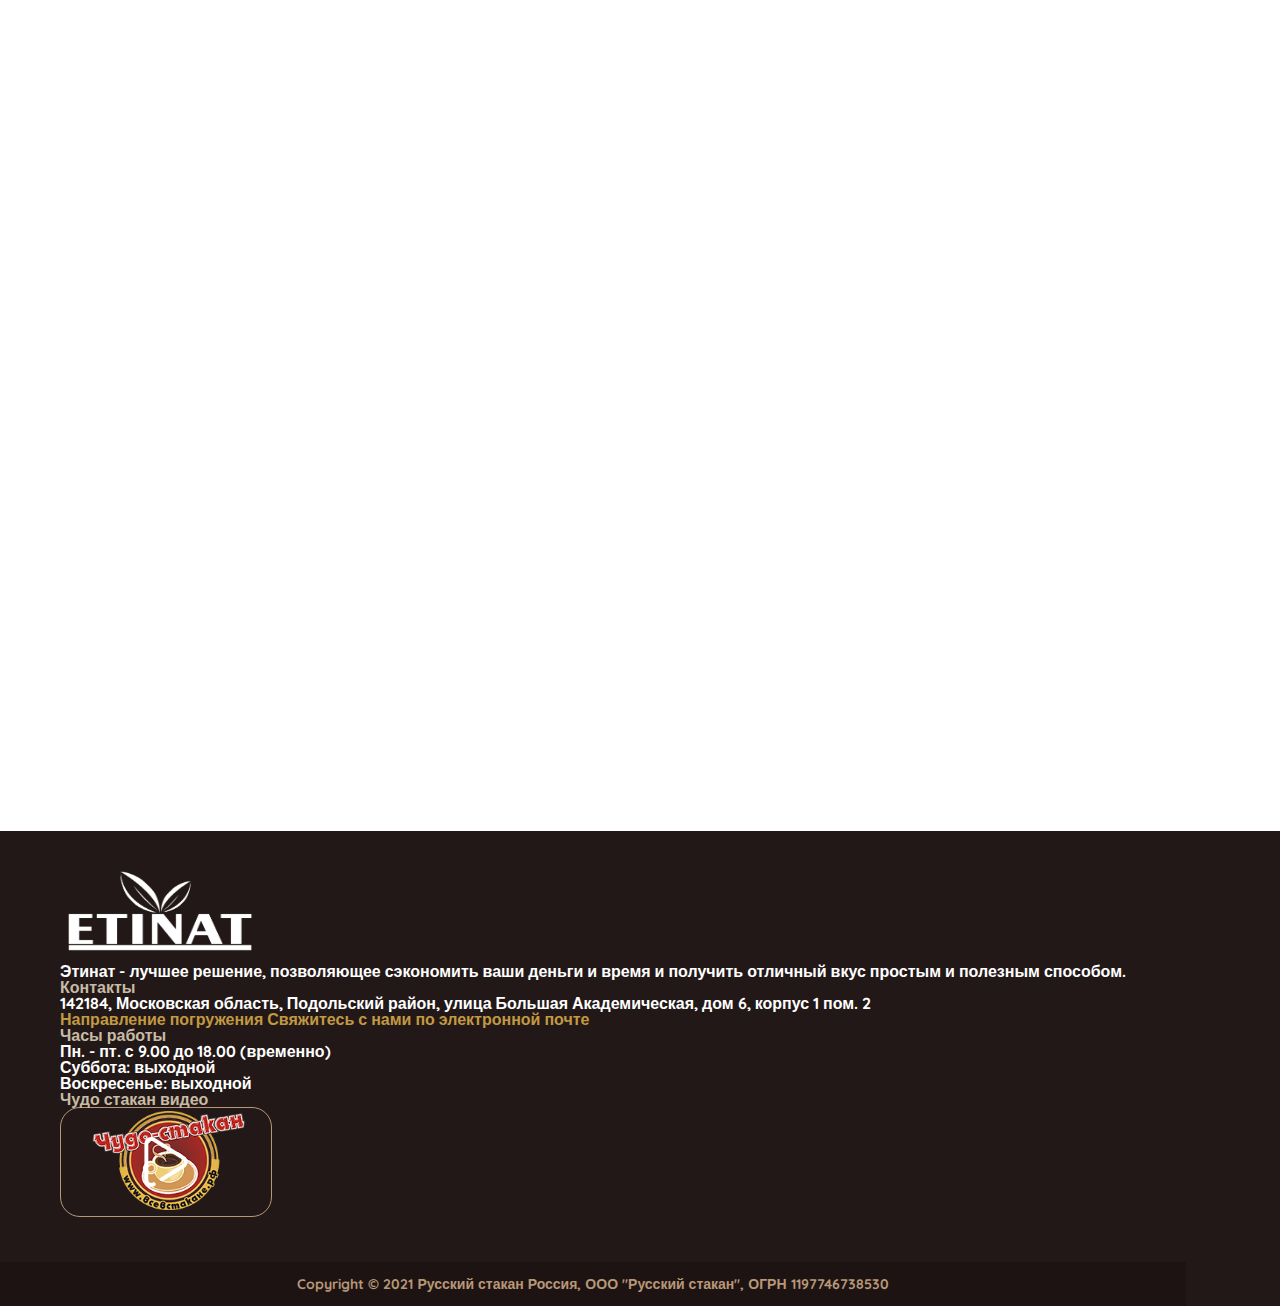
==== commit 0bda499b: "Revert "Emil"" ====
--- a/index.html
+++ b/index.html
@@ -6,7 +6,8 @@
     <meta http-equiv="X-UA-Compatible" content="IE=edge">
     <meta name="viewport" content="width=device-width, initial-scale=1.0">
     <title>Main</title>
-    <script src="https://kit.fontawesome.com/b673856b82.js" crossorigin="anonymous"></script>
+    <link rel="icon" href="./assets/images/favicon.ico" type="image/x-icon">   
+    <script src="https://kit.fontawesome.com/b673856b82.js" crossorigin="anonymous" defer></script>
     <link rel="stylesheet" href="assets/css/reset.css">
     <link rel="preconnect" href="https://fonts.gstatic.com">
     <link href="https://fonts.googleapis.com/css2?family=Quicksand:wght@300;400;500;600;700&display=swap"
@@ -586,8 +587,8 @@
     <script src="https://cdnjs.cloudflare.com/ajax/libs/Swiper/3.4.1/js/swiper.jquery.js"></script>
     <script src="./assets/js/script.js"></script>
     <script>
-
-
+        
+        
         window.onscroll = function() {myFunction()};
 
         var header = document.getElementById("sticky-header");
@@ -600,6 +601,9 @@
             header.classList.remove("sticky");
         }
 }
+        if( $('.header-menu nav').hasClass('active')) {
+            $('#sticky-header').removeClass("sticky");
+        }
 
        
 
@@ -608,6 +612,14 @@
         $('.header-burger').on('click', function () {
             $('.header-burger').toggleClass('active')
             $('.header-menu nav').toggleClass('active')
+            if($('.header-menu nav').hasClass('active')){
+                $('body').css('overflow-y','hidden')
+                $('#sticky-header').css("opacity",'1');
+                $('#toTop').removeClass('active')
+            }else {
+                $('body').css('overflow-y','auto')
+
+            }
         })
 
         $(window).resize(function () {
@@ -657,7 +669,7 @@
       direction: 'horizontal',
 	  loop:true,
 	  spaceBetween: 30,
-      slidesPerView: 5.1,
+      slidesPerView: 5.3,
       visibilityFullFit: true,
       pagination: '.swiper-pagination',
       nextButton: '.next',
--- a/assets/css/style.css
+++ b/assets/css/style.css
@@ -1,1422 +1,1402 @@
-
-body{
-    font-family: 'Quicksand', sans-serif;
-    font-size: 16px;
-    /* background: #c19a42; */
-    scroll-behavior: smooth;
-}
-
-
-
-
-.container {
-    margin: auto;
-    width: 100%;
-    max-width: 1180px;
-    padding: 0 20px;
-
-}
-
-header{
-    background-color:#1F1B0F;
-    font-weight: 700;
-    top: 0;
-    z-index: 999;
-    width: 100%;
-    color: #fff;
-    border-bottom:1px solid rgba(255,255,255,0.20);
-    padding: 20px 0;
-    transition: all .4s ease-in-out;
-}
-
-header.sticky {
-    position: sticky;
-    opacity: .8;
-    padding: 20px 0;
-    transition: all .4s ease-in-out;
-}
-
-
-.header-inner{
-    display: flex;
-    align-items: center;
-   
-}
-
-.header-inner nav ul{
-    display: flex;
-    margin: 0;
-    padding: 0;
-}
-
-.header-menu{
-    display: flex;
-    margin-left: auto;
-}
-.header-logo {
-    z-index: 99999;
-}
-
-.LogoImg {
-    transform: translateY(-5px);
-    width: 150px;
-    height: 60px;
-}
-
-.footer-layer .LogoImg {
-width:200px;
-height: 80px;
-margin-bottom: 5px;
-}
-.header-inner nav ul li {
-    position: relative;
-}
-.links li a{
-    text-decoration: none; 
-    color: #fff; 
-}
-
-.links li{
-    margin-right: 14px;
-}
-
-.links li:hover::after,
-.links li:hover::before{
-    width: 100%;
-}
-
-
-.links li::after,
-.links li::before{
-    left: 50%;
-    bottom: 0;
-    content: '';
-    width: 0;
-    height:2px;
-    position: absolute;
-    transform: translateX(-50%);
-    background: #fff;
-    transition: width .3s ease-in-out;
-}
-
-
-.header-phone{
-    margin: 0 15px 0 16px;
-   
-}
-.header-phone a{
-  color:#fff;
-   
-}
-
-.header-cart {
-    position: relative;
-    cursor: pointer;
-}
-
-.cart-inner a{
-    position: relative;
-}
-
-.header-cart a,
-.mob-cart a{
-    color: #fff;
-    width: 100px;
-    border: 1px solid rgba(255,255,255,0.20) ;
-    padding: 15px 30px;
-    border-radius: 30px;
-}
-
-.header-menu .nav-logo {
-    display: none;
-}
-.mob-phone,
-.mob-cart {
-    display: none;
-}
-
-.cart-wrap {
-    display: none;
-    position: absolute;
-    right: -20px;
-    padding-top: 25px;
-    top: 100%;
-    width: auto;
-    z-index: 99999;
-}
-.header-cart:hover .cart-wrap {
-    display: block;
-}
-.cart-empty {
-    position: relative;
-    background: #fff;
-    min-width: 380px;
-    padding: 30px 25px;
-    color: #20202f;
-    border-radius: 18px;
-    overflow-y: auto;
-}
-.cart-empty::before {
-    content: '';
-    position: absolute;
-    top: -8px;
-    right: 80px;
-    display: inline-block;
-    border-bottom: 8px solid #fff;
-    border-left: 8px solid transparent;
-    border-right: 8px solid transparent;
-}
-
-/* Main - Glass Represetation */
-#colored-glasses {
-    padding-top: 50px;
-    padding-bottom: 20px;
-}
-#colored-glasses > .container{
-    padding-right: 0;
-    max-width: 100%;
-}
-.glass-content{
-    width: 100%;
-    display: flex;
-    justify-content: space-between;
-    position: relative;
-}
-
-.glass-content .textBox{
-    width: fit-content;
-    margin: auto;
-}
-
-.glass-content .textBox h2{
-    color: #333;
-    font-size:2em;
-    line-height: 1.4em;
-    font-weight: 500;
-}
-
-.glass-content .textBox h2 span{
-    font-weight: 900;
-    color: #932a26;
-    font-size: 45px;
-    transition: color .2s linear;
-}
-
-.glass-content .textBox a{
-    display: inline-block;
-    text-decoration: none;
-    background: #932a26;
-    color: #fff;
-    border-radius: 40px;
-    margin-top: 20px;
-    padding: 8px 20px;
-    font-weight: 500;
-    transition: background .2s linear;
-}
-
-.glass-content .imgBox{
-    width: 600px;
-    display: flex;
-    justify-content: center;
-    position: relative;
-}
-.imgBox-wrapper {
-    position: relative;
-}
-
-.ruble {
-    position: absolute;
-    top:102px;
-    z-index: 9;
-    width: 80px;
-    left: -42px;
-    height: fit-content;
-    font-size: 20px;
-    color: #fff;
-}
-.ruble-text {
-    position: absolute;
-    font-size: 30px;
-    left: 14px;
-    top: 20px;
-    transform: rotate(-44deg);
-}
-.ruble-text span {
-    font-size: 30px;
-    font-weight: 900;
-}
-.ruble img {
-    position: relative;
-    height: 80px;
-    max-width: 100px;
-    transform: rotate(360deg);
-}
-
-
-.glass-content .imgBox img{
-    max-width: 350px;
-    filter: drop-shadow(2px 4px 6px black);
-}
-
-
-.thumb{
-    margin-top: 30px;
-    display: flex;
-    justify-content: start;
-    padding: 0;
-    width: fit-content;
-}
-
-.thumb li{
-    display: inline-block;
-    cursor: pointer;
-    transition: 0.5s;
-}
-.thumb li:not(:last-child){
-    margin-right: 5px;
-}
-.thumb li img{
-    max-width: 60px;
-}
-
-.thumb li:hover{
-    transform: translateY(-15px);
-}
-
-.circle{
-    background-color: rgb(139, 73, 73);
-    position: absolute;
-    bottom:0;
-    right: 0;
-    width: 100vw;
-    min-height: 600px;
-    z-index: -1;
-    clip-path: circle(600px at right 800px);
-    transition: background .2s linear;
-}
-
-#etinat{
-    transform: rotate(345deg);
-  }
-
-
-
-/* Our values */
-.compare-section {
-    padding: 20px 0;
-}
-.comparison-head{
-    font-size: 40px;
-    font-weight: 800;
-    color: #932a26;
-}
-
-.values-text{
-    cursor: pointer;
-    border: 1px solid transparent;
-    padding: 20px;
-    border-radius: 12px;
-    text-align: center;
-    color: #959393;
-    transition: all .5s linear;
-}
-.values-text:hover {
-    border: 1px solid #932A26;
-    transform: translateY(-6px);
-    box-shadow: 15px 14px 50px -12px rgb(171 171 171 / 90%);
-}
-.values-text:hover img {
-    animation:  move 1s linear infinite alternate;
-}
-@keyframes move {
-    100% {
-        transform: rotate(-30deg);
-    }
-}
-
-.values-text h4{
-    color:#932a26;
-    font-weight: 700;
-    font-size: 22px;
-}
-
-/* .values-text p{
-    white-space: nowrap;
-    text-overflow: ellipsis;
-    max-width: fit-content;
-} */
-
-.values-text p a{
-    color: #932a26;
-}
-
-.values-text img{
-    margin-bottom: 25px;
-    width: 80px;
-}
-
-.comparison{
-    margin-bottom: 35px;
-}
-.comparison > .row{
-    margin: auto !important;
-}
-
-.comparison-quote{
-    font-weight: 500;
-    font-size: 20px;
-    color: #816e6e;
-}
-
-.second-values{
-    justify-content: center;
-}
-
-#more-button,
-#less-button {
-    height: 50px;
-    background: #922A26;
-    border: 1px solid transparent;
-    color: #fff;
-    padding: 12px 20px;
-    border-radius: 30px;
-    margin-top: 15px;
-    margin-bottom: 35px;
-    font-weight: bold;
-}
-
-#less-button {
-    display: none;
-}
-.row.second-values{
-    height: 0;
-    opacity: 0;
-    transform: scale(0);
-    transition: all .4s ease-in-out;
-}
-
-.row.second-values.active {
-    transform: scale(1);
-    height: 450px;
-    opacity: 1;
-
-}
-
-/* Awards */
-.awards-gallery{
-    color: #fff;
-    background-image: url(https://www.filepicker.io/api/file/cEfyzmsTA2fmrJtLFw4w);
-    background-size: cover;
-    height: 450px;
-    border-radius: 20px;
-    opacity: 0.9;
-    /* box-shadow: 3px 3px 5px 6px #ccc; */
-}
-
-.awards-text h1{
-    font-size: 50px;
-    font-weight: 500;
-    text-align: center;
-}
-
-.awards{
-    min-height: 550px;
-}
-
-.awards-text p{
-    font-size: 17px;
-    text-align: center;
-    max-width: 350px;
-    margin: auto;
-    margin-bottom: 10px;
-
-}
-
-.awards-imgs{
-    display: flex;
-    justify-content: center;
-    margin: auto;
-}
-
-/* Miracle Glass Hashtag */
-.hashtag-text{
-    text-align: center;
-} 
-
-.hashtag-text h3{
-    color: #932a26;
-    font-weight: 800;
-    font-size: 30px;
-}
-
-.hashtag-text{
-    color: #816e6e;
-    font-weight: 500;
-}
-
-.hashtag {
-    text-align: center;
-}
-
-.hashtag h2 {
-    color: #932a26;
-    font-size: 30px;
-    font-weight: 800;
-}
-
-.hashtag p {
-    color: #959393;
-}
-
-.hastag-gallery-imgs {
-    width: 170px;
-    height: 130px;
-    border-radius: 15px;
-    background-image: url(https://cdn-image.foodandwine.com/sites/default/files/1568907144/Coffee-National-Coffee-Day-FT-Blog0919.jpg);
-    background-size: cover;
-}
-
-.hashtags {
-    padding: 20px 0;
-}
-.hashtags-inner {
-    padding: 30px 30px;
-    display: flex;
-    align-items: center;
-}
-.hashtag-card{
-    overflow: hidden;
-    position: relative;
-    width: 230px;
-    height: 184px;
-    border-radius: 15px;
-    background-size: cover;
-    background-repeat: no-repeat;
-}
-.hashtag-card.one{
-    background-image: url(https://cdn-image.foodandwine.com/sites/default/files/1568907144/Coffee-National-Coffee-Day-FT-Blog0919.jpg);
-}
-
-
-.hashtag-card.two{
-    background-image: url(https://despina.sk-web-solutions.com/wp-content/uploads/2020/08/gallery3-1.png);
-}
-.hashtag-card.three{
-    background-image: url(https://despina.sk-web-solutions.com/wp-content/uploads/2020/08/gallery4.png);
-}
-
-.hashtag-card.four{
-    background-image: url(https://despina.sk-web-solutions.com/wp-content/uploads/2020/08/gallery1-1.png);
-}
-.hashtag-card.five{
-    background-image: url(https://despina.sk-web-solutions.com/wp-content/uploads/2020/08/gallery2-1.png);
-}
-
-.hashtag-card:hover .card-overlay{
-    transform: translateY(0);
-    opacity: .9;
-}
-.hashtag-card:hover .social-wrap{
-    opacity: 1;
-    transform: translateY(0);
-}
-
-.card-overlay {
-    transition: .4s ease-in-out;
-    transition-property: opacity, transform;
-    transform: translateY(20%);
-    display: flex;
-    justify-content: center;
-    align-items: flex-end;
-    height: 100%;
-    width: 100%;
-    border-radius: 15px;
-    opacity: 0;
-    background-image: linear-gradient(to right, #b89777, #af7e5c, #a76545, #9d4a33, #932a26);
-    position: absolute;
-    top: 0;
-}
-.card-social {
-    display: flex;
-    flex-wrap: wrap;
-    justify-content: center;
-    padding: 20px 10px;
-}
-.social-wrap {
-    opacity: 0;
-    transform: translateY(30px);
-    transition: .3s ease 0s;
-    transition-property: opacity, transform;
-    display: flex;
-
-}
-.social-wrap a {
-    transition: background .3s linear;
-    width: 40px;
-    height: 40px;
-    display: flex;
-    align-items: center;
-    justify-content: center;
-    border-radius: 50%;
-    border: 1px solid #fff;
-    color: #fff;
-    cursor: pointer;
-}
-
-.hashtag-card:hover .social-wrap {
-    opacity: 1;
-    transform: translateY(0)
-}
-
-.hashtag-card:hover .social-wrap:nth-child(1) {
-    transition-delay: .1s
-}
-
-.hashtag-card:hover .social-wrap:nth-child(2) {
-    transition-delay: .2s
-}
-
-.hashtag-card:hover .social-wrap:nth-child(3) {
-    transition-delay: .3s
-}
-
-.hashtag-card:hover .social-wrap:nth-child(4) {
-    transition-delay: .4s
-}
-.hashtags-inner .prev {
-    transform: rotate(-180deg)
-}
-
-.hashtags-inner .prev,
-.hashtags-inner .next {
-    color: #C8BBA5;
-    cursor: pointer;
-    font-size: 40px;
-    transition: color .3s ease-in-out;
-}
-
-.hashtags-inner .prev:hover,
-.hashtags-inner .next:hover {
-    color: #932a26;
-    
-}
-
-.swiper-slide {
-    display: flex;
-    align-items: center;
-    justify-content: center;
-}
-
-.swiper-container{
-    margin: 0 20px;
-}
-
-.swiper-pagination {
-    position: initial;
-}
-
-.swiper-pagination-bullet {
-    background-color: #c19a42;
-}
-
-.swiper-pagination-bullet {
-    background-color: #c19a42;
-}
-.swiper-pagination-bullet-active {
-    background-color: #932a26;
-}
-
-/* footer */
-
-
-#toTop {
-    display: inline-block;
-    width: 40px;
-    height: 40px;
-    text-align: center;
-    position: fixed;
-    border: none;
-    outline: none;
-    border-radius: 8px;
-    background-color: #C8BBA5;
-    color: white;
-    cursor: pointer;
-    bottom: 20px;
-    right: 20px;
-    transition: background-color .3s, opacity .5s, visibility .5s, border-radius .3s;
-    opacity: 0;
-    visibility: hidden;
-    z-index: 1000;
-}
-#toTop:hover {
-    border-radius: 50%;
-    cursor: pointer;
-    background-color: #922A26;
-}
-#toTop::after {
-    content: "\f077";
-    font-family: FontAwesome;
-    font-weight: normal;
-    font-style: normal;
-    font-size: 1.4rem;
-    color: #fff;
-}
-#toTop.active {
-    opacity: 1;
-    visibility: visible;
-}
-footer {
-    background-color:#221817;
-    color: white;
-    position: relative;
-    font-weight: bold;
-    display: flex;
-    align-items: center;
-}
-footer .row {
-    margin: 0;
-}
-.footer-col {
-    align-items: initial !important;
-}
-.footer-bottom {
-    padding: 15px 0;
-    width: 100%;
-    background-color: #1D1313;
-    bottom: 0;
-    display: flex;
-    align-items: center;
-    justify-content: center;
-    color: #B89777;    
-    font-size: 14px;
-}
-.footer-bottom p {
-    margin: 0;
-    padding: 0;
-}
-.video{
-    cursor: pointer;
-    height: 110px;
-    width: 212px;
-    background-image: url(../images/cudologo.png);
-    background-size: contain;
-    background-repeat: no-repeat;
-    background-position: center;
-    display: flex;
-    justify-content: center;
-    align-items: center;
-    border-radius: 20px;
-    border:1px solid #B89777;
-}
-
-.video-backgrnd{
-    width: 50px;
-    height: 50px;
-}
-
-
-.footer-row{
-    padding: 45px 60px;
-    justify-content: center;
-    /* align-items: center; */
-}
-.footer-inner {
-    display: flex;
-    justify-content: center;
-    flex-direction: column;
-    align-items: center;
-}
-.video-popup {
-    display: none;
-}
-
-
-.video-popup, .video-backdrop {
-    z-index: 2001;
-    position: fixed;
-    top: 0;
-    right: 0;
-    bottom: 0;
-    left: 0;
-}
-.video-backdrop {
-    width: 100vw;
-    height: 100vh;
-    background-color: rgba(4, 2, 16, .77);
-}
-
-.video-content {
-    background: #000;
-    z-index: 10000;
-    position: absolute;
-    top: 50%;
-    left: 50%;
-    width: 560px;
-    transform: translate(-50%, -50%);
-    transform-origin: 0 0;
-    border-radius: 15px;
-    border: 1px solid transparent;
-}
-.video-content iframe {
-    border-radius: 15px;
-}
-
-.contact-a{
-    color: #c19942;
-    width: fit-content;
-    display: inline;
-}
-
-.footer-heading{
-    color: #C8BBA5;
-    font-weight: bold;
-}
-
-/* Contact Us */
-.map{
-    margin:auto;
-    margin-top:30px;
-}
-
-.container-section{
-    margin-top: 40px;
-}
-
-.contact-heading{
-    text-align: center;
-}
-
-.contact-heading h2, .details h2{
-    font-size: 35px;
-    font-weight: 800;
-    color: #221817;
-}
-
-.contact-left h4{
-    font-size: 20px;
-    color: #221817;
-    font-weight: 700;
-}
-
-.contact-form label{
-    color: #C19A42;
-    font-weight: 600;
-}
-
-.contact-form .form-rows{
-    margin-top: 15px;
-}
-
-.contact-left form input, .request-proposal textarea{
-    height: 50px;
-    border-radius: 30px;
-    border: 1px solid rgb(202, 200, 200);
-}
-
-.request-proposal textarea{
-    height: 200px;
-    resize: none;
-}
-
-.form-rows div label{
-    margin-bottom: 10px;
-}
-
-.opening-hours-table div{
-    display: flex;
-    justify-content: space-between;
-}
-
-.opening-hours-table div p{
-    font-size: 15px;
-    color:#959393;
-}
-
-.closed{
-    color: #932a26 !important;
-    font-weight: 600;
-}
-
-.request-proposal #message{
-    height: 200px;
-    width: 92%;
-}
-
-.submit-button button{
-    width: 120px;
-    background-color: #932a26;
-    font-weight: bold;
-    color: #fff;
-    padding: 13px 20px;
-    border-radius: 35px;
-    border: none;
-}
-
-.submit-button button:hover{
-    background-color: #C8BBA5;
-    color: #000;
-}
-
-.submit-button{
-    margin: 50px 0 100px 0 !important;
-}
-
-
-.details h2{
-    text-align: center;
-}
-
-.details div{
-    border: 2px solid #932a26;
-    /* margin: 20px 160px 60px 160px; */
-    padding-top: 20px;
-    border-radius: 10px;
-    box-shadow: 5px 5px 5px 1px rgba(0, 0, 255, .2);
-    background-color: #e9d4c0;;
-}
-
-
-.details div:hover{
-    border-color: #C19A42;
-}
-
-.details div ol li{
-    list-style:inside;
-    padding-bottom: 25px;
-}
-
-.details div ol h3{
-    font-size: 17px;
-    font-weight: 600;
-    color: #932a26;
-    padding-top: 15px;
-}
-
-.val_error{
-    color: red;
-    font-weight: 500;
-    font-size: 14px;
-}
-
-/* Miracle Glass Architecture */
-
-.architecture-section{
-    margin-top: 80px;
-}
-
-.glass-architecture{
-    display: flex;
-    justify-content: space-between;
-}
-
-.architecture-explanation{
-    font-size: 18px;
-    margin-left: 70px; 
-}
-
-.architecture-explanation p{
-    font-size: 20px;
-}
-
-.architecture-explanation ol li{
-    list-style:square;
-}
-
-.miracle-glass{
-    font-weight: 800;
-    font-size: 40px;
-    color: #932a26;
-}
-.imgButtons {
-    position: relative;
-    height: fit-content;
-}
-
-
-.header-phone i {
-    border-radius: 50%;
-    animation: pulse-white 2s infinite;
-    box-shadow: 0 0 0 0 rgba(255, 255, 255, 1);
-    cursor: pointer;
-}
-
-
-.button {
-    width: 45px;
-    height: 45px;
-    border-radius: 50%;
-    background-color: #F5D069;
-    font-size: 20px;
-    font-weight: bold;
-    border: 2px solid darkred;
-    position: absolute;
-    animation: pulse-white 2s infinite;
-    box-shadow: 0 0 0 0 rgba(255, 255, 255, 1);
-
-}
-
-
-@keyframes pulse-white {
-    0% {
-      transform: scale(0.95);
-      box-shadow: 0 0 0 0 rgba(255, 255, 255, 0.7);
-    }
-    
-    70% {
-      transform: scale(1);
-      box-shadow: 0 0 0 10px rgba(255, 255, 255, 0);
-    }
-    
-    100% {
-      transform: scale(0.95);
-      box-shadow: 0 0 0 0 rgba(255, 255, 255, 0);
-    }
-  }
-.btn1 {
-    top: 20px;
-    right: 40px;
-}
-.mob-explain.one {
-    top: -10px;
-    right: 95px;
-}
-.btn2 {
-    top: 106px;
-    right: 98px;
-}
-.mob-explain.two{
-    top: 95px;
-    right: 150px;
-}
-.btn3 {
-    right: 35px;
-    bottom: 150px;
-}
-.mob-explain.three{
-    right: 90px;
-    bottom: 150px;
-}
-.btn4 {
-    bottom: 100px;
-    right: 100px;
-}
-.mob-explain.four{
-    bottom: 100px;
-    right: 155px;
-}
-.btn5 {
-    bottom: 10px;
-    right: 180px;
-}
-.mob-explain.five{
-    bottom: 10px;
-    right: 235px;
-}
-.mob-explain {
-    background-color: #F5D069;
-    padding: 5px 10px;
-    font-weight: 700;
-    border-radius: 12px;
-    box-shadow:  15px 14px 50px -12px rgb(171 171 171 / 90%);
-}
-.mob-explain::after {
-    content: '';
-    width: 0; 
-    height: 0;
-    position: absolute;
-    right: -8px;
-    border-top: 8px solid transparent;
-    border-bottom: 8px solid transparent;
-    border-left: 8px solid #F5D069;
-}
-
-.mob-explain.one,
-.mob-explain.two,
-.mob-explain.three,
-.mob-explain.four,
-.mob-explain.five{
-    display: none;
-    visibility: hidden;
-      opacity: 0;
-      transition: all .3s linear;
-}
-.architecture-explanation .button1-text, 
-.architecture-explanation .button2-text, 
-.architecture-explanation .button3-text,
- .architecture-explanation .button4-text,
-  .architecture-explanation .button5-text{
-      position: relative;
-      display: block;
-      visibility: hidden;
-      height: 0;
-      opacity: 0;
-      transition: all .3s linear;
-}
-.architecture-explanation .button1-text.active, 
-.architecture-explanation .button2-text.active, 
-.architecture-explanation .button3-text.active,
- .architecture-explanation .button4-text.active,
-  .architecture-explanation .button5-text.active{
-      visibility: visible;
-      height: auto;
-      opacity: 1;
-}
-
-.architecture-explanation div{
-    max-width: 700px;
-}
-
-.button1-text img{
-  width: 100px;
-  position: absolute;
-  left:-100px;
-  top:40px;
-}
-
-#head-arrow h1 {
-    position: relative;
-}
-#head-arrow img {
-    position: absolute;
-    width: 100px;
-    right: -100px;
-    top: 40px;
-    transform: rotate(200deg);
-}
-
-
-
-@media only screen and (max-width: 1200px) {
-    .hashtag-card {
-        width: 200px;
-        height: 160px;
-    }
-}
-
-@media screen and (max-width:1060px){
-    
-    .header-burger span, 
-    .header-burger span:after, 
-    .header-burger span:before {
-        display: block;
-        position: absolute;
-        width: 30px;
-        height: 5px;
-        border-radius: 1px;
-        background-color: #fff;
-    }
-    .header-burger {
-        margin-left: 20px;
-        display: flex;
-        z-index: 11;
-        position: relative;
-        align-items: center;
-        justify-content: center;
-        width: 38px;
-        height: 32px;
-        background-color: transparent;
-        cursor: pointer
-    }
-
-   
-
-    .header-burger span,
-    .header-burger span:after,
-    .header-burger span:before {
-        display: block;
-        position: absolute;
-        width: 30px;
-        height: 5px;
-        border-radius: 1px;
-        background-color: #fff;
-        transition: all .2s linear;
-    }
-
-    .header-burger span:before {
-        top: -10px;
-        content: ""
-    }
-
-    .header-burger span:after {
-        bottom: -10px;
-        content: ""
-    }
-
-    .header-burger.active span {
-        transform: rotate(-45deg)
-    }
-
-    .header-burger.active span:before {
-        top: 0;
-        opacity: 0
-    }
-
-    .header-burger.active span:after {
-       
-        bottom: 0;
-        transform: rotate(-90deg)
-    }
-
-    .header-menu  nav ul {
-        opacity: 0;
-        padding-top: 160px;
-        padding-left: 20px;
-        visibility: hidden;
-        z-index: 9;
-        position: fixed;
-        top: 0;
-        right: 0;
-        flex-direction: column;
-        align-items: flex-start;
-        justify-content: flex-start;
-        width: 0;
-        height: 100%;
-        overflow: auto;
-        transform: translateX(100%);
-         transition: all .6s ease-out;
-        background: #0a0b0b
-    }
-
-    .header-menu nav.active ul {
-        width: 100%;
-        opacity: 1;
-        visibility: visible;
-        -webkit-transform: translateX(0%);
-        -ms-transform: translateX(0%);
-        transform: translateX(0%);
-    }
-    
-    .header-menu  .links li {
-        font-size: 20px;
-    }
-    .header-menu  .links li:not(:last-child) {
-       margin-right: 0;
-       margin-bottom: 30px;
-    }
-}
-
-@media only screen and (max-width:992px) {
-    .ruble {
-        top: 50px;
-        left: -30px;
-    }
-    #colored-glasses > .container{
-        padding-right: 20px;
-    }
-    .circle{
-        display: none;
-    }
-    .glass-content {
-        flex-direction: column;
-    }
-    .thumb {
-        flex-wrap: wrap;
-        justify-content: center;
-        margin: auto;
-        margin-top: 30px;
-        transform: unset;
-    }
-    #etinat {
-        max-height: 300px;
-        transform: unset;
-    }
-    .glass-content .imgBox{
-        width: 100%;
-        justify-content: center;
-    }
-    .glass-content .textBox {
-        text-align: center;
-    }
-    .row.second-values.active {
-        height: 620px;
-    }
-    .hashtags-inner {
-        padding: 30px 10px;
-    }
-    .hashtag-card {
-        height: 160px;
-    }
-    .awards-text {
-        padding: 30px 0;
-    }
-    .awards-gallery {
-        height: 400px;
-    }
-    .footer-col:nth-child(1),
-    .footer-col:nth-child(2){
-        margin-bottom: 20px;
-    }
-    .footer-bottom {
-        text-align: center;
-    }
-
-    
-    .footer-row {
-        padding: 40px 30px;
-    }
-}
-
-@media only screen and (max-width:800px) {
-    
-.mob-explain.one,
-.mob-explain.two,
-.mob-explain.three,
-.mob-explain.four,
-.mob-explain.five{
-    display: block;
-    visibility: hidden;
-      opacity: 0;
-      transition: all .3s linear;
-}
-.mob-explain.one.active,
-.mob-explain.two.active,
-.mob-explain.three.active,
-.mob-explain.four.active,
-.mob-explain.five.active{
-    visibility: visible;
-      opacity: 1;
-      transition: all .3s linear;
-}
-    .architecture-explanation {
-        display: none;
-    }
-    #head-arrow img {
-        width: 81px;
-        top: 60px;
-        right: -35px;
-        z-index: 9;
-        transform: rotate(280deg);
-        
-    }
-    .glass-architecture {
-        justify-content: center;
-    }
-    .mob-explain {
-        position: absolute;
-    }
-    .row.second-values.active {
-        height: 820px;
-    }
-    .hashtags-inner .prev,
-    .hashtags-inner .next {
-     display: none;
- }
-    .awards-gallery {
-        height: 300px;
-    }
-     .header-phone,
-     .header-cart {
-        display: none;
-    }
-   
-    .mob-phone,
-    .mob-cart {
-        cursor: pointer;
-    display: block;
-    }
-    .mob-phone {
-        border: 1px solid rgba(255,255,255,0.20) ;
-        padding: 10px;
-        border-radius: 12px;
-        margin-bottom: 40px;
-    }
-    .mob-phone a{
-       color: #fff;
-       text-decoration: none;
-    }
-    
-}
-
-@media only screen and (max-width:600px){
-    .ruble {
-        top: 40px;
-        left: -40px;
-    }
-    .glass-cut img {
-        max-width: 300px;
-    }
-    .mob-explain.one {
-        top: -40px;
-    }
-    .mob-explain.two {
-        top: 40px;
-    }
-    #etinat {
-        max-height: 230px;
-    }
-    .row.second-values.active {
-        height: 1020px;
-    }
-    .awards-gallery {
-        height: 200px;
-    }
-    
-}
-
-@media only screen and (max-width:378px){
-    #head-arrow img {
-        width: 140px;
-        top: 85px;
-        left: 23px;
-        z-index: 9;
-        transform: rotate(194deg);
-    }
-    .mob-explain.one {
-        z-index: 9;
-    }
-}
-
-/* chart */
-
-.chartTable{
-    width: 27rem;
-}
-
-.chartDiv tr{
-    margin-right: 15px;
-    border-bottom: 1px solid #e5e5e5;
-}
-th, td {
-    padding: 5px 13px;
-    text-align: left;
-}
-
-tr:hover {background-color: #f5f5f5;}
-
-.chartImg{
-    margin-left: 15px;
-    width: 35px;
-    height: 37px;
-}
-
-.decr{
-    margin-right: 7px;
-}
-
-.incr{
-    margin-left: 7px;
-
-}
-.decr, .incr{
-    background-color: #ffffff;
-    border: solid 1px #b3bbbd;
-    border-radius: 50%;
-    text-decoration: none;
-    font-size: 16px;
-    font-stretch: condensed;
-    line-height: 1;
-    color: #000000;
-    text-align: center;
-    display: inline-block;
-}
-.decr:hover, .incr:hover{
-background-color: #b2bbbd;
-border-color: #b2bbbd;
-color: #fff;
-}
-
-/* chart end */
-
-
-
-
+
+body{
+    font-family: 'Quicksand', sans-serif;
+    font-size: 16px;
+    /* background: #c19a42; */
+    scroll-behavior: smooth;
+}
+
+
+
+
+.container {
+    margin: auto;
+    width: 100%;
+    max-width: 1180px;
+    padding: 0 20px;
+
+}
+
+header{
+    background-color:#1F1B0F;
+    font-weight: 700;
+    top: 0;
+    z-index: 999;
+    width: 100%;
+    color: #fff;
+    border-bottom:1px solid rgba(255,255,255,0.20);
+    padding: 20px 0;
+    transition: all .4s ease-in-out;
+}
+
+header.sticky {
+    position: sticky;
+    opacity: .8;
+    padding: 20px 0;
+    transition: all .4s ease-in-out;
+}
+
+
+.header-inner{
+    display: flex;
+    align-items: center;
+   
+}
+
+.header-inner nav ul{
+    display: flex;
+    margin: 0;
+    padding: 0;
+}
+
+.header-menu{
+    display: flex;
+    margin-left: auto;
+}
+.header-logo {
+    z-index: 99999;
+}
+
+.LogoImg {
+    transform: translateY(-5px);
+    width: 150px;
+    height: 60px;
+}
+
+.footer-layer .LogoImg {
+width:200px;
+height: 80px;
+margin-bottom: 5px;
+}
+.header-inner nav ul li {
+    position: relative;
+}
+.links li a{
+    text-decoration: none; 
+    color: #fff; 
+}
+
+.links li{
+    margin-right: 14px;
+}
+
+.links li:hover::after,
+.links li:hover::before{
+    width: 100%;
+}
+
+
+.links li::after,
+.links li::before{
+    left: 50%;
+    bottom: 0;
+    content: '';
+    width: 0;
+    height:2px;
+    position: absolute;
+    transform: translateX(-50%);
+    background: #fff;
+    transition: width .3s ease-in-out;
+}
+
+
+.header-phone{
+    margin: 0 15px 0 16px;
+   
+}
+.header-phone a{
+  color:#fff;
+   
+}
+
+.header-cart {
+    position: relative;
+    cursor: pointer;
+}
+
+.cart-inner a{
+    position: relative;
+}
+
+.header-cart a,
+.mob-cart a{
+    color: #fff;
+    width: 100px;
+    border: 1px solid rgba(255,255,255,0.20) ;
+    padding: 15px 30px;
+    border-radius: 30px;
+}
+
+.header-menu .nav-logo {
+    display: none;
+}
+.mob-phone,
+.mob-cart {
+    display: none;
+}
+
+.cart-wrap {
+    display: none;
+    position: absolute;
+    right: -20px;
+    padding-top: 25px;
+    top: 100%;
+    width: auto;
+    z-index: 99999;
+}
+.header-cart:hover .cart-wrap {
+    display: block;
+}
+.cart-empty {
+    position: relative;
+    background: #fff;
+    min-width: 380px;
+    padding: 30px 25px;
+    color: #20202f;
+    border-radius: 18px;
+    overflow-y: auto;
+}
+.cart-empty::before {
+    content: '';
+    position: absolute;
+    top: -8px;
+    right: 80px;
+    display: inline-block;
+    border-bottom: 8px solid #fff;
+    border-left: 8px solid transparent;
+    border-right: 8px solid transparent;
+}
+
+/* Main - Glass Represetation */
+#colored-glasses {
+    padding-top: 50px;
+    padding-bottom: 20px;
+}
+#colored-glasses > .container{
+    padding-right: 0;
+    max-width: 100%;
+}
+.glass-content{
+    width: 100%;
+    display: flex;
+    justify-content: space-between;
+    position: relative;
+}
+
+.glass-content .textBox{
+    width: fit-content;
+    margin: auto;
+}
+
+.glass-content .textBox h2{
+    color: #333;
+    font-size:2em;
+    line-height: 1.4em;
+    font-weight: 500;
+}
+
+.glass-content .textBox h2 span{
+    font-weight: 900;
+    color: #932a26;
+    font-size: 45px;
+    transition: color .2s linear;
+}
+
+.glass-content .textBox a{
+    display: inline-block;
+    text-decoration: none;
+    background: #932a26;
+    color: #fff;
+    border-radius: 40px;
+    margin-top: 20px;
+    padding: 8px 20px;
+    font-weight: 500;
+    transition: background .2s linear;
+}
+
+.glass-content .imgBox{
+    width: 600px;
+    display: flex;
+    justify-content: center;
+    position: relative;
+}
+.imgBox-wrapper {
+    position: relative;
+}
+
+.ruble {
+    position: absolute;
+    top:102px;
+    z-index: 6;
+    width: 80px;
+    left: -42px;
+    height: fit-content;
+    font-size: 20px;
+    color: #fff;
+}
+.ruble-text {
+    position: absolute;
+    font-size: 30px;
+    left: 14px;
+    top: 20px;
+    transform: rotate(-44deg);
+}
+.ruble-text span {
+    font-size: 30px;
+    font-weight: 900;
+}
+.ruble img {
+    position: relative;
+    height: 80px;
+    max-width: 100px;
+    transform: rotate(360deg);
+}
+
+
+.glass-content .imgBox img{
+    max-width: 350px;
+    filter: drop-shadow(2px 4px 6px black);
+}
+
+
+.thumb{
+    margin-top: 30px;
+    display: flex;
+    justify-content: start;
+    padding: 0;
+    width: fit-content;
+}
+
+.thumb li{
+    display: inline-block;
+    cursor: pointer;
+    transition: 0.5s;
+}
+.thumb li:not(:last-child){
+    margin-right: 5px;
+}
+.thumb li img{
+    max-width: 60px;
+}
+
+.thumb li:hover{
+    transform: translateY(-15px);
+}
+
+.circle{
+    background-color: rgb(139, 73, 73);
+    position: absolute;
+    bottom:0;
+    right: 0;
+    width: 100vw;
+    min-height: 600px;
+    z-index: -1;
+    clip-path: circle(600px at right 800px);
+    transition: background .2s linear;
+}
+
+#etinat{
+    transform: rotate(345deg);
+  }
+
+
+
+/* Our values */
+.compare-section {
+    padding: 20px 0;
+}
+.comparison-head{
+    font-size: 40px;
+    font-weight: 800;
+    color: #932a26;
+}
+
+.values-text{
+    cursor: pointer;
+    border: 1px solid transparent;
+    padding: 20px;
+    border-radius: 12px;
+    text-align: center;
+    color: #959393;
+    transition: all .5s linear;
+}
+.values-text:hover {
+    border: 1px solid #932A26;
+    transform: translateY(-6px);
+    box-shadow: 15px 14px 50px -12px rgb(171 171 171 / 90%);
+}
+.values-text:hover img {
+    animation:  move 1s linear infinite alternate;
+}
+@keyframes move {
+    100% {
+        transform: rotate(-30deg);
+    }
+}
+
+.values-text h4{
+    color:#932a26;
+    font-weight: 700;
+    font-size: 22px;
+}
+
+/* .values-text p{
+    white-space: nowrap;
+    text-overflow: ellipsis;
+    max-width: fit-content;
+} */
+
+.values-text p a{
+    color: #932a26;
+}
+
+.values-text img{
+    margin-bottom: 25px;
+    width: 80px;
+}
+
+.comparison{
+    margin-bottom: 35px;
+}
+.comparison > .row{
+    margin: auto !important;
+}
+
+.comparison-quote{
+    font-weight: 500;
+    font-size: 20px;
+    color: #816e6e;
+}
+
+.second-values{
+    justify-content: center;
+}
+
+#more-button,
+#less-button {
+    height: 50px;
+    background: #922A26;
+    border: 1px solid transparent;
+    color: #fff;
+    padding: 12px 20px;
+    border-radius: 30px;
+    margin-top: 15px;
+    margin-bottom: 35px;
+    font-weight: bold;
+}
+
+#less-button {
+    display: none;
+}
+.row.second-values{
+    height: 0;
+    opacity: 0;
+    transform: scale(0);
+    transition: all .4s ease-in-out;
+}
+
+.row.second-values.active {
+    transform: scale(1);
+    height: 450px;
+    opacity: 1;
+
+}
+
+/* Awards */
+.awards-gallery{
+    color: #fff;
+    background-image: url(https://www.filepicker.io/api/file/cEfyzmsTA2fmrJtLFw4w);
+    background-size: cover;
+    height: 450px;
+    border-radius: 20px;
+    opacity: 0.9;
+    /* box-shadow: 3px 3px 5px 6px #ccc; */
+}
+
+.awards-text h1{
+    font-size: 50px;
+    font-weight: 500;
+    text-align: center;
+}
+
+.awards{
+    min-height: 550px;
+}
+
+.awards-text p{
+    font-size: 17px;
+    text-align: center;
+    max-width: 350px;
+    margin: auto;
+    margin-bottom: 10px;
+
+}
+
+.awards-imgs{
+    display: flex;
+    justify-content: center;
+    margin: auto;
+}
+
+/* Miracle Glass Hashtag */
+.hashtag-text{
+    text-align: center;
+} 
+
+.hashtag-text h3{
+    color: #932a26;
+    font-weight: 800;
+    font-size: 30px;
+}
+
+.hashtag-text{
+    color: #816e6e;
+    font-weight: 500;
+}
+
+.hashtag {
+    text-align: center;
+}
+
+.hashtag h2 {
+    color: #932a26;
+    font-size: 30px;
+    font-weight: 800;
+}
+
+.hashtag p {
+    color: #959393;
+}
+
+.hastag-gallery-imgs {
+    width: 170px;
+    height: 130px;
+    border-radius: 15px;
+    background-image: url(https://cdn-image.foodandwine.com/sites/default/files/1568907144/Coffee-National-Coffee-Day-FT-Blog0919.jpg);
+    background-size: cover;
+}
+
+.hashtags {
+    padding: 20px 0;
+}
+.hashtags-inner {
+    padding: 30px 30px;
+    display: flex;
+    align-items: center;
+}
+.hashtag-card{
+    overflow: hidden;
+    position: relative;
+    width: 230px;
+    height: 184px;
+    border-radius: 15px;
+    background-size: cover;
+    background-repeat: no-repeat;
+}
+.hashtag-card.one{
+    background-image: url(https://cdn-image.foodandwine.com/sites/default/files/1568907144/Coffee-National-Coffee-Day-FT-Blog0919.jpg);
+}
+
+
+.hashtag-card.two{
+    background-image: url(https://despina.sk-web-solutions.com/wp-content/uploads/2020/08/gallery3-1.png);
+}
+.hashtag-card.three{
+    background-image: url(https://despina.sk-web-solutions.com/wp-content/uploads/2020/08/gallery4.png);
+}
+
+.hashtag-card.four{
+    background-image: url(https://despina.sk-web-solutions.com/wp-content/uploads/2020/08/gallery1-1.png);
+}
+.hashtag-card.five{
+    background-image: url(https://despina.sk-web-solutions.com/wp-content/uploads/2020/08/gallery2-1.png);
+}
+
+.hashtag-card:hover .card-overlay{
+    transform: translateY(0);
+    opacity: .9;
+}
+.hashtag-card:hover .social-wrap{
+    opacity: 1;
+    transform: translateY(0);
+}
+
+.card-overlay {
+    transition: .4s ease-in-out;
+    transition-property: opacity, transform;
+    transform: translateY(20%);
+    display: flex;
+    justify-content: center;
+    align-items: flex-end;
+    height: 100%;
+    width: 100%;
+    border-radius: 15px;
+    opacity: 0;
+    background-image: linear-gradient(to right, #b89777, #af7e5c, #a76545, #9d4a33, #932a26);
+    position: absolute;
+    top: 0;
+}
+.card-social {
+    display: flex;
+    flex-wrap: wrap;
+    justify-content: center;
+    padding: 20px 10px;
+}
+.social-wrap {
+    opacity: 0;
+    transform: translateY(30px);
+    transition: .3s ease 0s;
+    transition-property: opacity, transform;
+    display: flex;
+
+}
+.social-wrap a {
+    transition: background .3s linear;
+    width: 40px;
+    height: 40px;
+    display: flex;
+    align-items: center;
+    justify-content: center;
+    border-radius: 50%;
+    border: 1px solid #fff;
+    color: #fff;
+    cursor: pointer;
+}
+
+.hashtag-card:hover .social-wrap {
+    opacity: 1;
+    transform: translateY(0)
+}
+
+.hashtag-card:hover .social-wrap:nth-child(1) {
+    transition-delay: .1s
+}
+
+.hashtag-card:hover .social-wrap:nth-child(2) {
+    transition-delay: .2s
+}
+
+.hashtag-card:hover .social-wrap:nth-child(3) {
+    transition-delay: .3s
+}
+
+.hashtag-card:hover .social-wrap:nth-child(4) {
+    transition-delay: .4s
+}
+.hashtags-inner .prev {
+    transform: rotate(-180deg)
+}
+
+.hashtags-inner .prev,
+.hashtags-inner .next {
+    color: #C8BBA5;
+    cursor: pointer;
+    font-size: 40px;
+    transition: color .3s ease-in-out;
+}
+
+.hashtags-inner .prev:hover,
+.hashtags-inner .next:hover {
+    color: #932a26;
+    
+}
+
+.swiper-slide {
+    display: flex;
+    align-items: center;
+    justify-content: center;
+}
+
+.swiper-container{
+    margin: 0 20px;
+}
+
+.swiper-pagination {
+    position: initial;
+}
+
+.swiper-pagination-bullet {
+    background-color: #c19a42;
+}
+
+.swiper-pagination-bullet {
+    background-color: #c19a42;
+}
+.swiper-pagination-bullet-active {
+    background-color: #932a26;
+}
+
+/* footer */
+
+
+#toTop {
+    display: inline-block;
+    width: 40px;
+    height: 40px;
+    text-align: center;
+    position: fixed;
+    border: none;
+    outline: none;
+    border-radius: 8px;
+    background-color: #C8BBA5;
+    color: white;
+    cursor: pointer;
+    bottom: 20px;
+    right: 20px;
+    transition: background-color .3s, opacity .5s, visibility .5s, border-radius .3s;
+    opacity: 0;
+    visibility: hidden;
+    z-index: 1000;
+}
+#toTop:hover {
+    border-radius: 50%;
+    cursor: pointer;
+    background-color: #922A26;
+}
+#toTop::after {
+    content: "\f077";
+    font-family: FontAwesome;
+    font-weight: normal;
+    font-style: normal;
+    font-size: 1.4rem;
+    color: #fff;
+}
+#toTop.active {
+    opacity: 1;
+    visibility: visible;
+}
+footer {
+    background-color:#221817;
+    color: white;
+    position: relative;
+    font-weight: bold;
+    display: flex;
+    align-items: center;
+}
+footer .row {
+    margin: 0;
+}
+.footer-col {
+    align-items: initial !important;
+}
+.footer-bottom {
+    padding: 15px 0;
+    width: 100%;
+    background-color: #1D1313;
+    bottom: 0;
+    display: flex;
+    align-items: center;
+    justify-content: center;
+    color: #B89777;    
+    font-size: 14px;
+}
+.footer-bottom p {
+    margin: 0;
+    padding: 0;
+}
+.video{
+    cursor: pointer;
+    height: 110px;
+    width: 212px;
+    background-image: url(../images/cudologo.png);
+    background-size: contain;
+    background-repeat: no-repeat;
+    background-position: center;
+    display: flex;
+    justify-content: center;
+    align-items: center;
+    border-radius: 20px;
+    border:1px solid #B89777;
+}
+
+.video-backgrnd{
+    width: 50px;
+    height: 50px;
+}
+
+
+.footer-row{
+    padding: 45px 60px;
+    justify-content: center;
+    /* align-items: center; */
+}
+.footer-inner {
+    display: flex;
+    justify-content: center;
+    flex-direction: column;
+    align-items: center;
+}
+.video-popup {
+    display: none;
+}
+
+
+.video-popup, .video-backdrop {
+    z-index: 2001;
+    position: fixed;
+    top: 0;
+    right: 0;
+    bottom: 0;
+    left: 0;
+}
+.video-backdrop {
+    width: 100vw;
+    height: 100vh;
+    background-color: rgba(4, 2, 16, .77);
+}
+
+.video-content {
+    background: #000;
+    z-index: 10000;
+    position: absolute;
+    top: 50%;
+    left: 50%;
+    width: 560px;
+    transform: translate(-50%, -50%);
+    transform-origin: 0 0;
+    border-radius: 15px;
+    border: 1px solid transparent;
+}
+.video-content iframe {
+    border-radius: 15px;
+}
+
+.contact-a{
+    color: #c19942;
+    width: fit-content;
+    display: inline;
+}
+
+.footer-heading{
+    color: #C8BBA5;
+    font-weight: bold;
+}
+
+/* Contact Us */
+.map{
+    margin:auto;
+    margin-top:30px;
+}
+
+.container-section{
+    margin-top: 40px;
+}
+
+.contact-heading{
+    text-align: center;
+}
+
+.contact-heading h2, .details h2{
+    font-size: 35px;
+    font-weight: 800;
+    color: #221817;
+}
+
+.contact-left h4{
+    font-size: 20px;
+    color: #221817;
+    font-weight: 700;
+}
+
+.contact-form label{
+    color: #C19A42;
+    font-weight: 600;
+}
+
+.contact-form .form-rows{
+    margin-top: 15px;
+}
+
+.contact-left form input, .request-proposal textarea{
+    height: 50px;
+    border-radius: 30px;
+    border: 1px solid rgb(202, 200, 200);
+}
+
+.request-proposal textarea{
+    height: 200px;
+    resize: none;
+}
+
+.form-rows div label{
+    margin-bottom: 10px;
+}
+
+.opening-hours-table div{
+    display: flex;
+    justify-content: space-between;
+}
+
+.opening-hours-table div p{
+    font-size: 15px;
+    color:#959393;
+}
+
+.closed{
+    color: #932a26 !important;
+    font-weight: 600;
+}
+
+.request-proposal #message{
+    height: 200px;
+    width: 92%;
+}
+
+.submit-button button{
+    width: 120px;
+    background-color: #932a26;
+    font-weight: bold;
+    color: #fff;
+    padding: 13px 20px;
+    border-radius: 35px;
+    border: none;
+}
+
+.submit-button button:hover{
+    background-color: #C8BBA5;
+    color: #000;
+}
+
+.submit-button{
+    margin: 50px 0 100px 0 !important;
+}
+
+
+.details h2{
+    text-align: center;
+}
+
+.details div{
+    border: 2px solid #932a26;
+    /* margin: 20px 160px 60px 160px; */
+    padding-top: 20px;
+    border-radius: 10px;
+    box-shadow: 5px 5px 5px 1px rgba(0, 0, 255, .2);
+    background-color: #e9d4c0;;
+}
+
+
+.details div:hover{
+    border-color: #C19A42;
+}
+
+.details div ol li{
+    list-style:inside;
+    padding-bottom: 25px;
+}
+
+.details div ol h3{
+    font-size: 17px;
+    font-weight: 600;
+    color: #932a26;
+    padding-top: 15px;
+}
+
+.val_error{
+    color: red;
+    font-weight: 500;
+    font-size: 14px;
+}
+
+/* Miracle Glass Architecture */
+
+.architecture-section{
+    margin-top: 80px;
+}
+
+.glass-architecture{
+    display: flex;
+    justify-content: space-between;
+}
+
+.architecture-explanation{
+    font-size: 18px;
+    margin-left: 70px; 
+}
+
+.architecture-explanation p{
+    font-size: 20px;
+}
+
+.architecture-explanation ol li{
+    list-style:square;
+}
+
+.miracle-glass{
+    font-weight: 800;
+    font-size: 40px;
+    color: #932a26;
+}
+.imgButtons {
+    position: relative;
+    height: fit-content;
+}
+
+
+.header-phone i {
+    border-radius: 50%;
+    animation: pulse-white 2s infinite;
+    box-shadow: 0 0 0 0 rgba(255, 255, 255, 1);
+    cursor: pointer;
+}
+
+
+.button {
+    width: 45px;
+    height: 45px;
+    border-radius: 50%;
+    background-color: #F5D069;
+    font-size: 20px;
+    font-weight: bold;
+    border: 2px solid darkred;
+    position: absolute;
+    animation: pulse-white 2s infinite;
+    box-shadow: 0 0 0 0 rgba(255, 255, 255, 1);
+
+}
+
+
+@keyframes pulse-white {
+    0% {
+      transform: scale(0.95);
+      box-shadow: 0 0 0 0 rgba(255, 255, 255, 0.7);
+    }
+    
+    70% {
+      transform: scale(1);
+      box-shadow: 0 0 0 10px rgba(255, 255, 255, 0);
+    }
+    
+    100% {
+      transform: scale(0.95);
+      box-shadow: 0 0 0 0 rgba(255, 255, 255, 0);
+    }
+  }
+.btn1 {
+    top: 20px;
+    right: 40px;
+}
+.mob-explain.one {
+    top: -10px;
+    right: 95px;
+}
+.btn2 {
+    top: 106px;
+    right: 98px;
+}
+.mob-explain.two{
+    top: 95px;
+    right: 150px;
+}
+.btn3 {
+    right: 35px;
+    bottom: 150px;
+}
+.mob-explain.three{
+    right: 90px;
+    bottom: 150px;
+}
+.btn4 {
+    bottom: 100px;
+    right: 100px;
+}
+.mob-explain.four{
+    bottom: 100px;
+    right: 155px;
+}
+.btn5 {
+    bottom: 10px;
+    right: 180px;
+}
+.mob-explain.five{
+    bottom: 10px;
+    right: 235px;
+}
+.mob-explain {
+    background-color: #F5D069;
+    padding: 5px 10px;
+    font-weight: 700;
+    border-radius: 12px;
+    box-shadow:  15px 14px 50px -12px rgb(171 171 171 / 90%);
+}
+.mob-explain::after {
+    content: '';
+    width: 0; 
+    height: 0;
+    position: absolute;
+    right: -7px;
+    border-top: 8px solid transparent;
+    border-bottom: 8px solid transparent;
+    border-left: 8px solid #F5D069;
+}
+
+.mob-explain.one,
+.mob-explain.two,
+.mob-explain.three,
+.mob-explain.four,
+.mob-explain.five{
+    display: none;
+    visibility: hidden;
+      opacity: 0;
+      transition: all .3s linear;
+}
+.architecture-explanation .button1-text, 
+.architecture-explanation .button2-text, 
+.architecture-explanation .button3-text,
+ .architecture-explanation .button4-text,
+  .architecture-explanation .button5-text{
+      position: relative;
+      display: block;
+      visibility: hidden;
+      height: 0;
+      opacity: 0;
+      transition: all .3s linear;
+}
+.architecture-explanation .button1-text.active, 
+.architecture-explanation .button2-text.active, 
+.architecture-explanation .button3-text.active,
+ .architecture-explanation .button4-text.active,
+  .architecture-explanation .button5-text.active{
+      visibility: visible;
+      height: auto;
+      opacity: 1;
+}
+
+.architecture-explanation div{
+    max-width: 700px;
+}
+
+.button1-text img{
+  width: 100px;
+  position: absolute;
+  left:-100px;
+  top:40px;
+}
+
+#head-arrow h1 {
+    position: relative;
+}
+#head-arrow img {
+    position: absolute;
+    width: 100px;
+    right: -100px;
+    top: 40px;
+    transform: rotate(200deg);
+}
+
+
+
+@media only screen and (max-width: 1200px) {
+    .hashtag-card {
+        width: 200px;
+        height: 160px;
+    }
+}
+
+@media screen and (max-width:1060px){
+    
+    .header-burger span, 
+    .header-burger span:after, 
+    .header-burger span:before {
+        display: block;
+        position: absolute;
+        width: 30px;
+        height: 5px;
+        border-radius: 1px;
+        background-color: #fff;
+    }
+    .header-burger {
+        margin-left: 20px;
+        display: flex;
+        z-index: 11;
+        position: relative;
+        align-items: center;
+        justify-content: center;
+        width: 38px;
+        height: 32px;
+        background-color: transparent;
+        cursor: pointer
+    }
+
+   
+
+    .header-burger span,
+    .header-burger span:after,
+    .header-burger span:before {
+        display: block;
+        position: absolute;
+        width: 30px;
+        height: 5px;
+        border-radius: 1px;
+        background-color: #fff;
+        transition: all .2s linear;
+    }
+
+    .header-burger span:before {
+        top: -10px;
+        content: ""
+    }
+
+    .header-burger span:after {
+        bottom: -10px;
+        content: ""
+    }
+
+    .header-burger.active span {
+        transform: rotate(-45deg)
+    }
+
+    .header-burger.active span:before {
+        top: 0;
+        opacity: 0
+    }
+
+    .header-burger.active span:after {
+       
+        bottom: 0;
+        transform: rotate(-90deg)
+    }
+
+    .header-menu  nav ul {
+        opacity: 0;
+        padding-top: 160px;
+        padding-left: 20px;
+        visibility: hidden;
+        z-index: 9;
+        position: fixed;
+        top: 0;
+        right: 0;
+        flex-direction: column;
+        align-items: flex-start;
+        justify-content: flex-start;
+        width: 0;
+        height: 100%;
+        overflow: auto;
+        transform: translateX(100%);
+         transition: all .6s ease-out;
+        background: #0a0b0b
+    }
+
+    .header-menu nav.active ul {
+        width: 100%;
+        opacity: 1;
+        visibility: visible;
+        -webkit-transform: translateX(0%);
+        -ms-transform: translateX(0%);
+        transform: translateX(0%);
+    }
+    
+    .header-menu  .links li {
+        font-size: 20px;
+    }
+    .header-menu  .links li:not(:last-child) {
+       margin-right: 0;
+       margin-bottom: 30px;
+    }
+}
+
+@media only screen and (max-width:992px) {
+    .ruble {
+        top: 50px;
+        left: -30px;
+    }
+    #colored-glasses > .container{
+        padding-right: 20px;
+    }
+    .circle{
+        display: none;
+    }
+    .glass-content {
+        flex-direction: column;
+    }
+    .thumb {
+        flex-wrap: wrap;
+        justify-content: center;
+        margin: auto;
+        margin-top: 30px;
+        transform: unset;
+    }
+    #etinat {
+        max-height: 300px;
+        transform: unset;
+    }
+
+    
+    .glass-content .imgBox{
+        width: 100%;
+        justify-content: center;
+    }
+    .glass-content .textBox {
+        text-align: center;
+    }
+    .row.second-values.active {
+        height: 620px;
+    }
+    .hashtags-inner {
+        padding: 30px 10px;
+    }
+    .hashtag-card {
+        height: 160px;
+    }
+    .awards-text {
+        padding: 30px 0;
+    }
+    .awards-gallery {
+        height: 400px;
+    }
+    .footer-col:nth-child(1),
+    .footer-col:nth-child(2){
+        margin-bottom: 20px;
+    }
+    .footer-bottom {
+        text-align: center;
+    }
+
+    
+    .footer-row {
+        padding: 40px 30px;
+    }
+}
+
+@media only screen and (max-width:800px) {
+    
+.mob-explain.one,
+.mob-explain.two,
+.mob-explain.three,
+.mob-explain.four,
+.mob-explain.five{
+    display: block;
+    visibility: hidden;
+      opacity: 0;
+      transition: all .3s linear;
+}
+.mob-explain.one.active,
+.mob-explain.two.active,
+.mob-explain.three.active,
+.mob-explain.four.active,
+.mob-explain.five.active{
+    visibility: visible;
+      opacity: 1;
+      transition: all .3s linear;
+}
+    .architecture-explanation {
+        display: none;
+    }
+    #head-arrow img {
+        width: 81px;
+        top: 60px;
+        right: -35px;
+        z-index: 9;
+        transform: rotate(280deg);
+        
+    }
+    .glass-architecture {
+        justify-content: center;
+    }
+    .mob-explain {
+        position: absolute;
+    }
+    .row.second-values.active {
+        height: 820px;
+    }
+    .hashtags-inner .prev,
+    .hashtags-inner .next {
+     display: none;
+ }
+    .awards-gallery {
+        height: 300px;
+    }
+     .header-phone,
+     .header-cart {
+        display: none;
+    }
+   
+    .mob-phone,
+    .mob-cart {
+        cursor: pointer;
+    display: block;
+    }
+    .mob-phone {
+        border: 1px solid rgba(255,255,255,0.20) ;
+        padding: 10px;
+        border-radius: 12px;
+        margin-bottom: 40px;
+    }
+    .mob-phone a{
+       color: #fff;
+       text-decoration: none;
+    }
+    
+}
+
+@media only screen and (max-width:600px){
+ 
+    .ruble {
+        top: 40px;
+        left: -40px;
+    }
+    .glass-cut img {
+        max-width: 300px;
+    }
+    .mob-explain.one {
+        top: -90px;
+    }
+    .mob-explain.two {
+        top: 0;
+    }
+    #etinat {
+        max-height: 230px;
+    }
+    .row.second-values.active {
+        height: 1020px;
+    }
+    .awards-gallery {
+        height: 200px;
+    }
+    
+}
+
+@media only screen and (max-width:378px){
+    #head-arrow img {
+       display: none;
+    }
+    .mob-explain.one {
+        z-index: 9;
+    }
+}
+
+@media only screen and (min-width:992px){
+    .glass-content .textBox {
+        padding-right: 40px;
+   
+       }
+}
+
+/* chart */
+
+.chartDiv{
+    width: 25rem;
+}
+.chartDiv tr{
+    margin-right: 15px;
+    border-bottom: 1px solid #e5e5e5;
+}
+th, td {
+    padding: 5px 13px;
+    text-align: left;
+}
+
+tr:hover {background-color: #f5f5f5;}
+
+.chartImg{
+    width: 25px;
+    height: 35px;
+    margin: 5px 5px;
+}
+
+/* chart end */
+
+
+
+
+
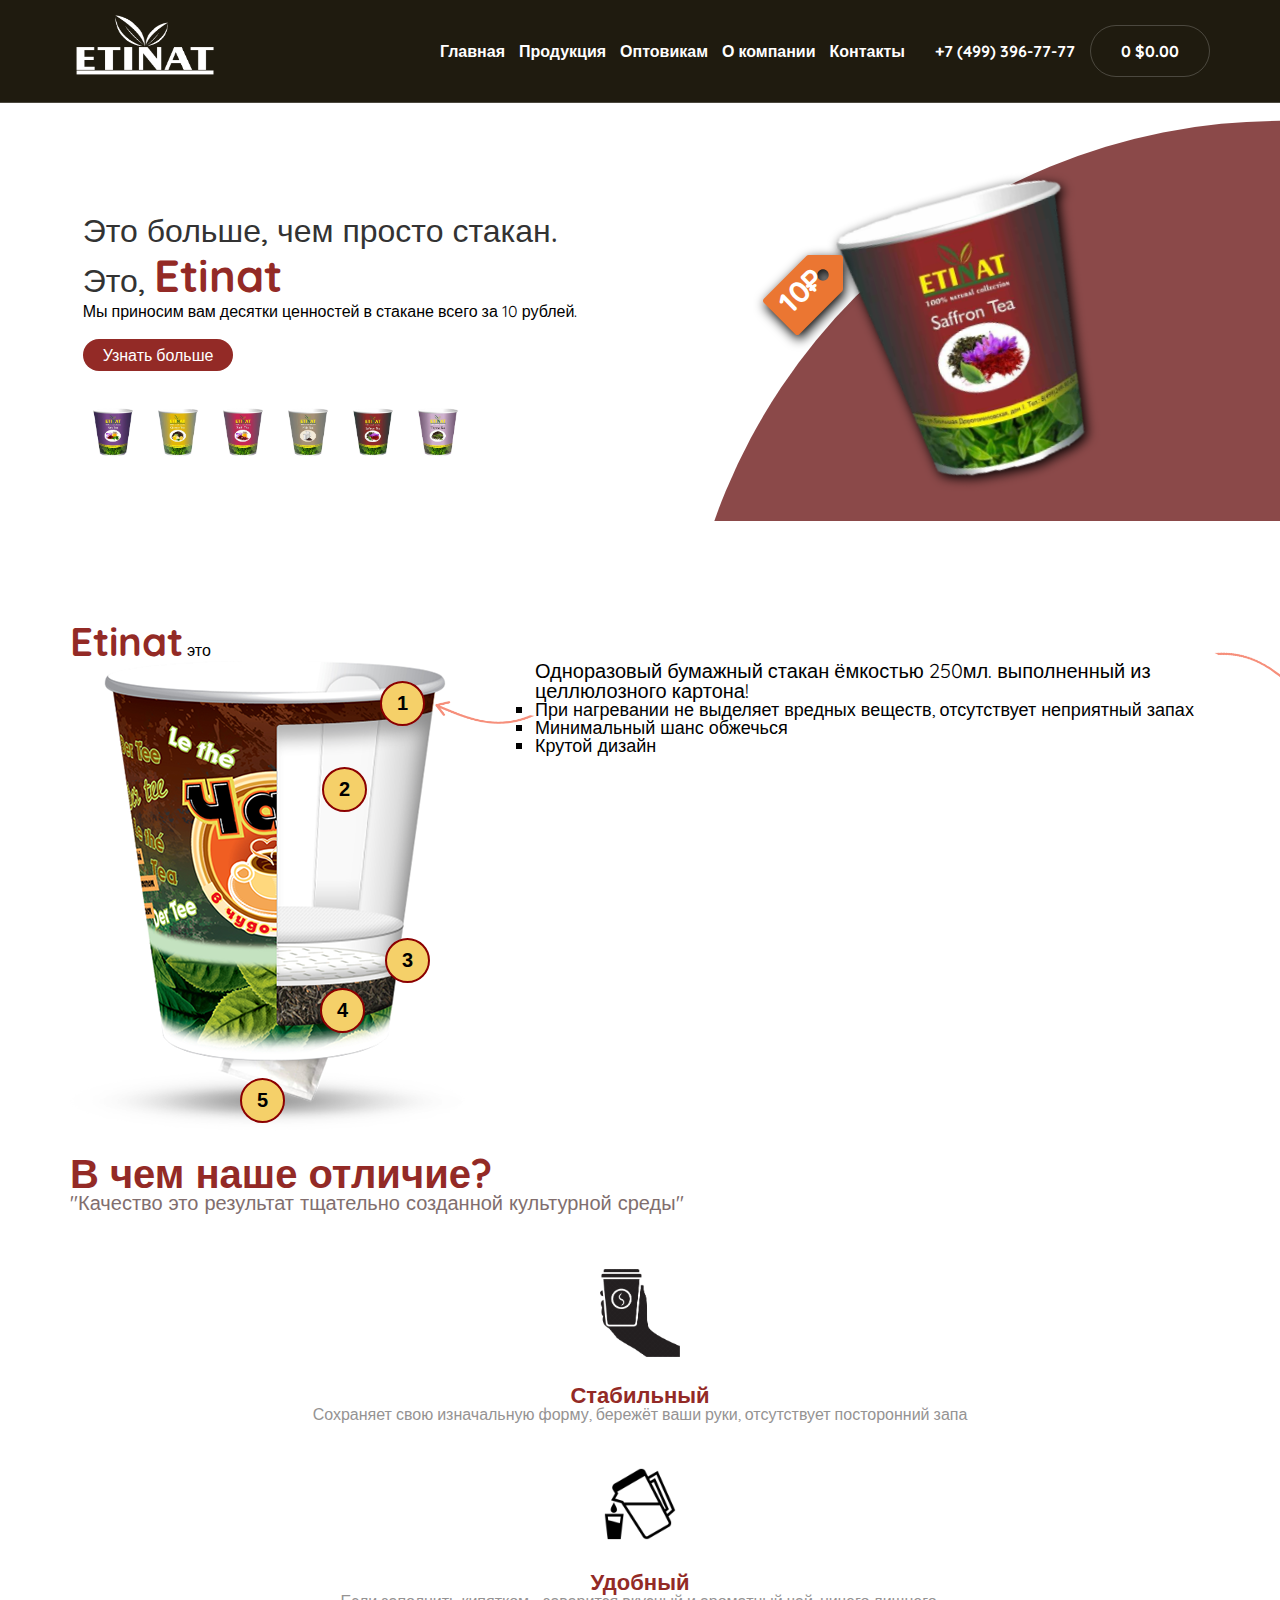
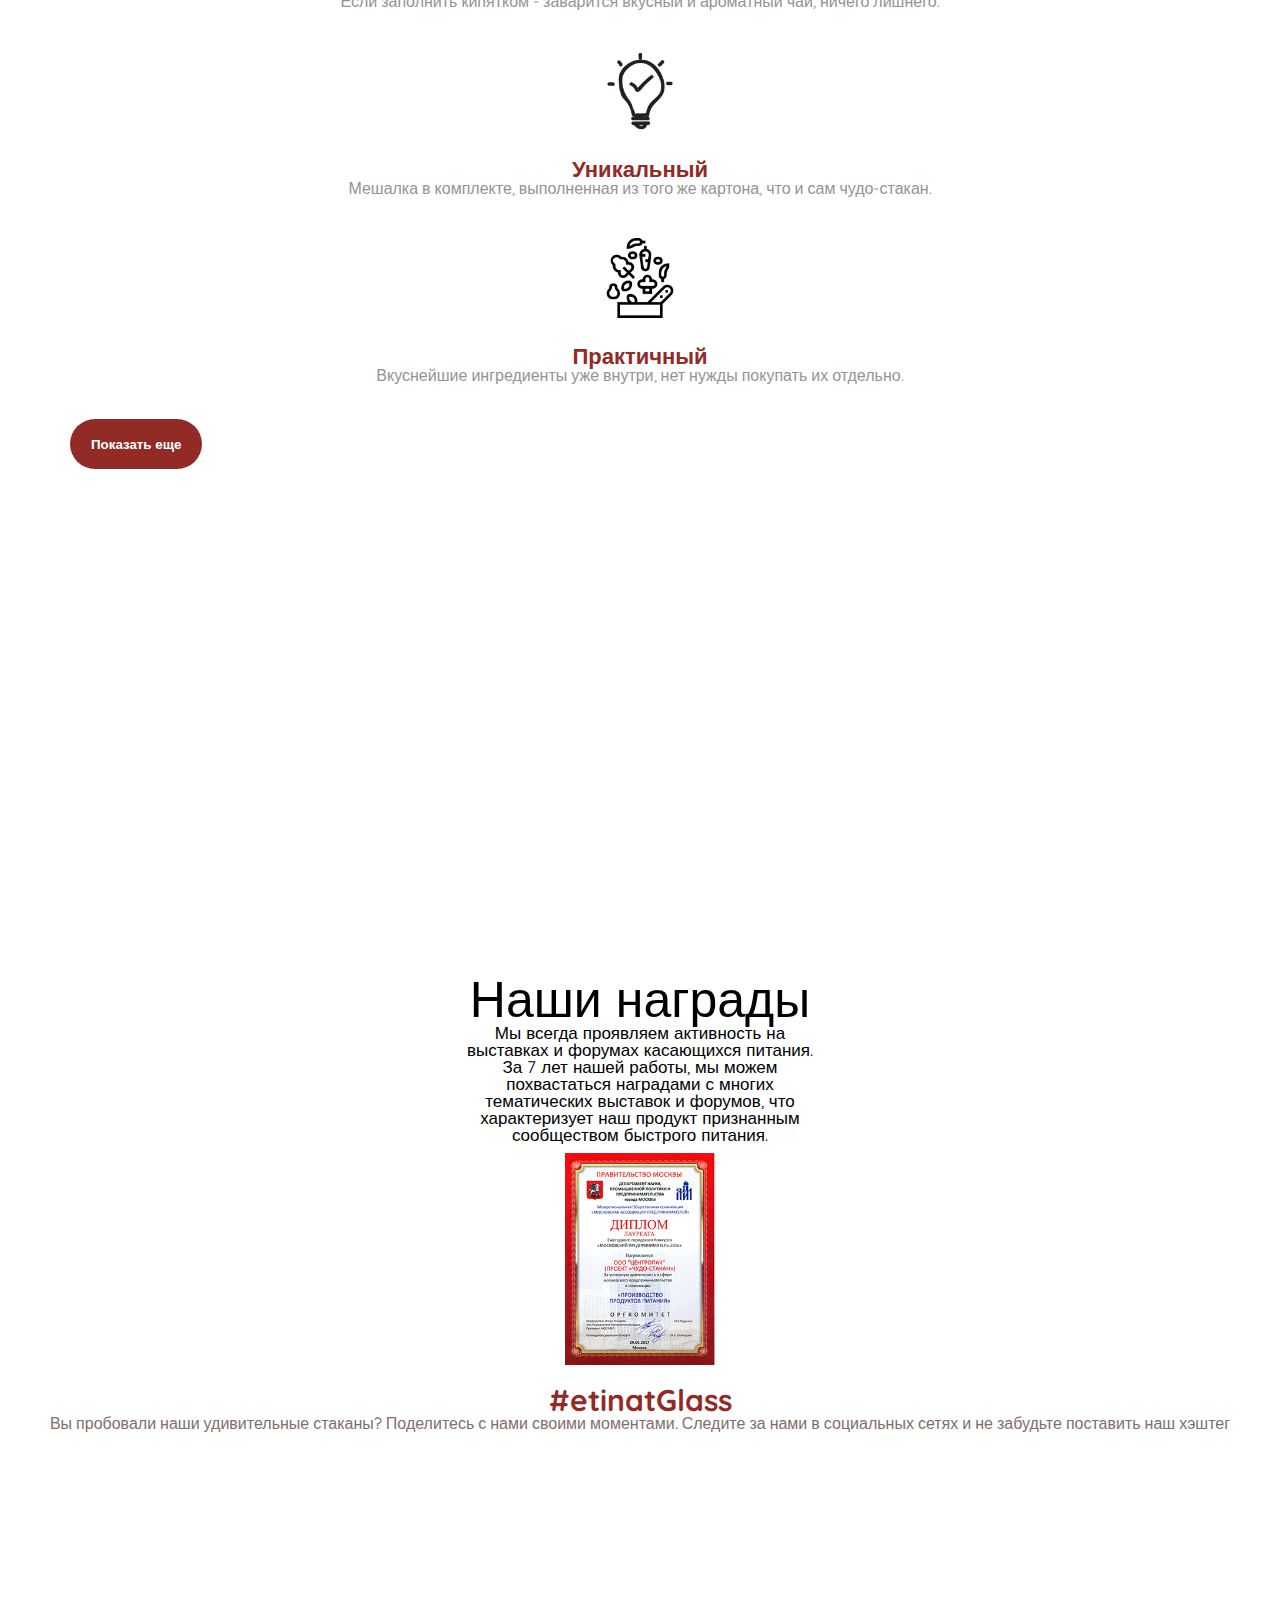
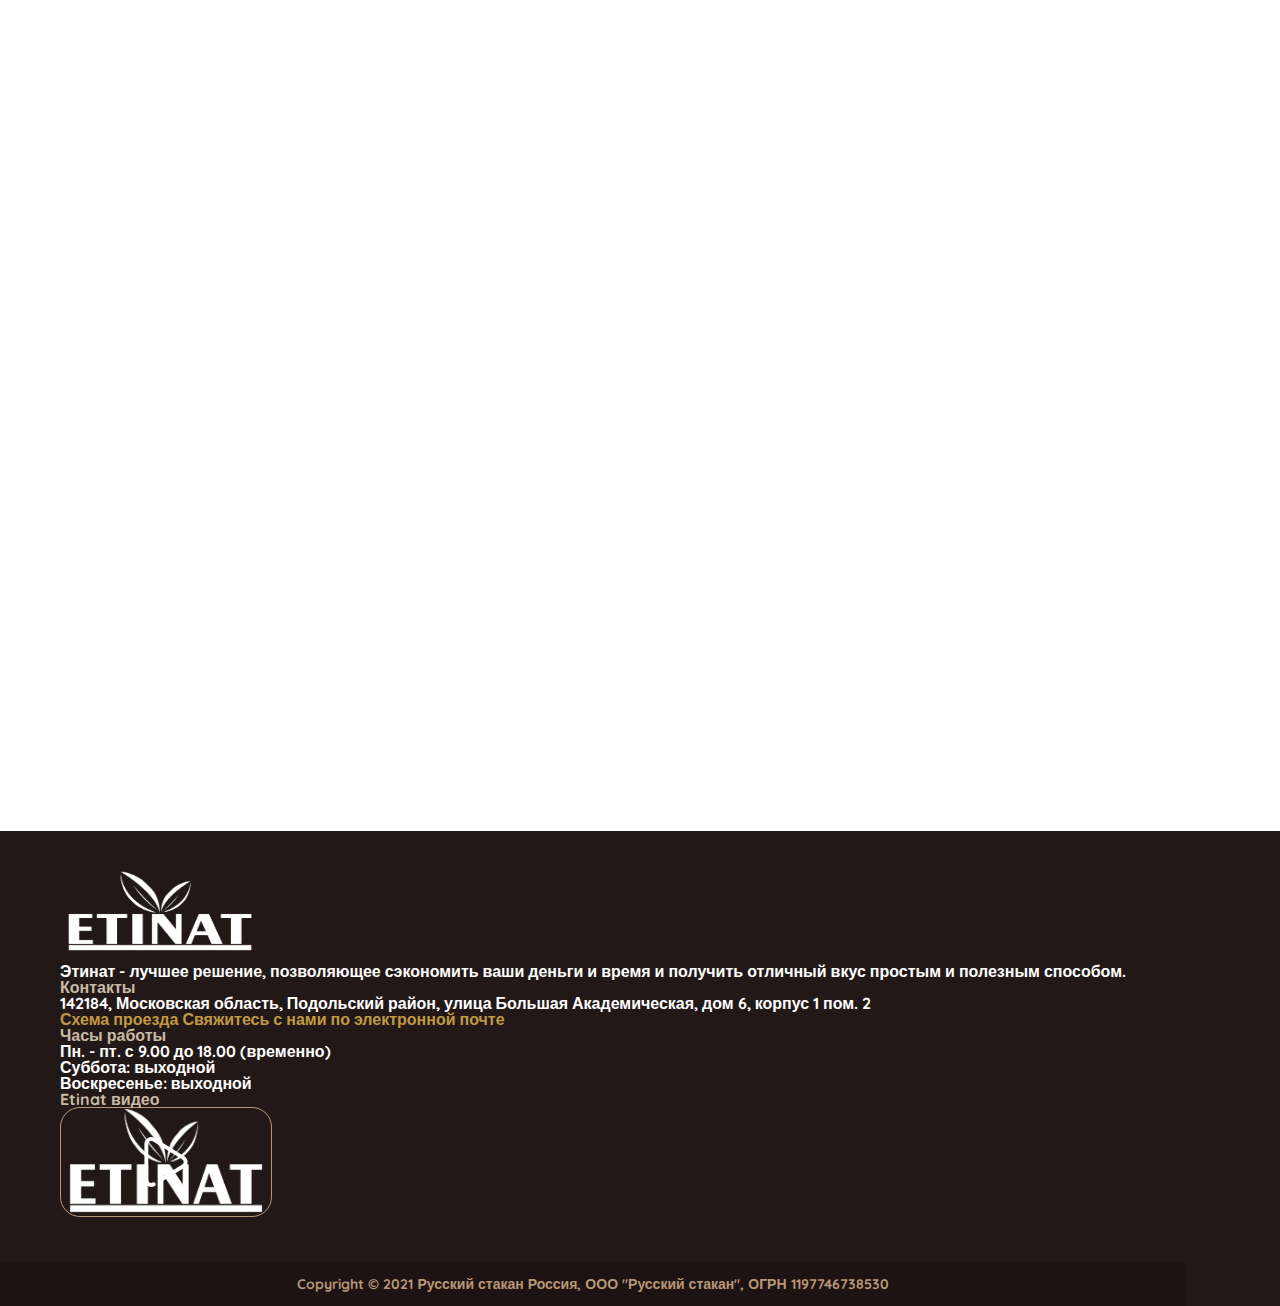
==== commit 179248e8: "header footer to all pages" ====
--- a/index.html
+++ b/index.html
@@ -5,7 +5,7 @@
     <meta charset="UTF-8">
     <meta http-equiv="X-UA-Compatible" content="IE=edge">
     <meta name="viewport" content="width=device-width, initial-scale=1.0">
-    <title>Main</title>
+    <title>Главная</title>
     <link rel="icon" href="./assets/images/favicon.ico" type="image/x-icon">   
     <script src="https://kit.fontawesome.com/b673856b82.js" crossorigin="anonymous" defer></script>
     <link rel="stylesheet" href="assets/css/reset.css">
@@ -95,9 +95,9 @@
         <div class="container">
             <div class="glass-content">
                 <div class="textBox">
-                    <h2>Это больше, чем просто стакан.<br>Это, <span id="brand-name">Этинат</span></h2>
+                    <h2>Это больше, чем просто стакан.<br>Это, <span id="brand-name">Etinat</span></h2>
                     <p>Мы приносим вам десятки ценностей в стакане всего за 10 рублей.</p>
-                    <a href="" id="learnMore-button"> Учить больше</a>
+                    <a href="" id="learnMore-button"> Узнать больше</a>
                     <ul class="thumb">
                         <li>
                             <img src="./assets/images/purpleGlass.png" alt="" onmouseover="glassSlider('./assets/images/purpleGlass.png'); changeCircleColor('#6b517c'); changeButtonColor('#6b517c'); changeBrandColor('#6b517c')">
@@ -157,7 +157,7 @@
             <div class="row">
                 <div id="head-arrow" class="col-12 d-flex justify-content-center mb-3 ">
                     <h1>
-                        <span class="miracle-glass">Чудо-стакан</span> это
+                        <span class="miracle-glass">Etinat</span> это
                         <img src="./assets/images/arrow.png" alt="">
                         
                     </h1>
@@ -258,7 +258,7 @@
         <div class="container">
             <div class="row comparison">
                 <div class="col">
-                    <p class="text-center comparison-head">Наши ценности</p>
+                    <p class="text-center comparison-head">В чем наше отличие?</p>
                     <p class="text-center comparison-quote">"Качество это результат тщательно созданной культурной среды"</p>
                 </div>
             </div>
@@ -288,7 +288,7 @@
                 
                 <div class="row m-auto">
                     <div class="col d-flex justify-content-center">
-                        <button type="button" id="more-button">Показать больше</button>
+                        <button type="button" id="more-button">Показать еще</button>
                     </div>
                 </div>
             </div>
@@ -313,7 +313,7 @@
 
                 <div class="row">
                     <div class="col d-flex justify-content-center">
-                        <button type="button" id="less-button">показывай меньше</button>
+                        <button type="button" id="less-button">Скрыть</button>
                     </div>
                 </div>
             </div>
@@ -346,8 +346,8 @@
 
     <section class="hashtags">
         <div class="hashtag-text">
-            <h3>#miracleGlass</h3>
-            <p>Вы пробовали наши чудо-очки? Поделитесь с нами своими моментами. Следуйте за нами в Instagram и не забудьте поставить наш хэштег</p>
+            <h3>#etinatGlass</h3>
+            <p>Вы пробовали наши удивительные стаканы? Поделитесь с нами своими моментами. Следите за нами в социальных сетях и не забудьте поставить наш хэштег</p>
         </div>
         <div class="hashtags-inner">
             <div class="prev">
@@ -534,7 +534,7 @@
                     <div class="footer-layer d-flex flex-column">
                         <h4 class="footer-heading">Контакты</h4>
                         <p>142184, Московская область, Подольский район, улица Большая Академическая, дом 6, корпус 1 пом. 2</p>
-                        <a class="contact-a" href="./contact.html">Направление погружения</a>
+                        <a class="contact-a" href="./contact.html">Схема проезда</a>
                         <a class="contact-a" href="mailto:someone@yoursite.com">Свяжитесь с нами по электронной почте</a>
                     </div>
                 </div>
@@ -548,7 +548,7 @@
                 </div>
                 <div class="col-lg-3 col-md-6  footer-col  d-flex align-items-center">
                     <div class="footer-layer">
-                        <h4 class="footer-heading">Чудо стакан видео</h4>
+                        <h4 class="footer-heading">Etinat видео</h4>
                         <div class="video">
 
                             <img class="video-backgrnd" src="./assets/images/play.svg" alt="playsvg">
@@ -669,7 +669,7 @@
       direction: 'horizontal',
 	  loop:true,
 	  spaceBetween: 30,
-      slidesPerView: 5.3,
+      slidesPerView: 5,
       visibilityFullFit: true,
       pagination: '.swiper-pagination',
       nextButton: '.next',
@@ -791,7 +791,7 @@
         $('#learnMore-button').click(function(e) {
       e.preventDefault()
       var itemOff = $('#head-arrow').offset().top;
-      var itemMargin = 50;
+      var itemMargin = 100;
   $('html, body').animate({
     scrollTop: itemOff - itemMargin
   }, 300)
--- a/assets/css/style.css
+++ b/assets/css/style.css
@@ -155,6 +155,7 @@
     color: #20202f;
     border-radius: 18px;
     overflow-y: auto;
+    box-shadow: 15px 14px 50px -12px rgb(171 171 171 / 90%);
 }
 .cart-empty::before {
     content: '';
@@ -698,10 +699,10 @@
     cursor: pointer;
     height: 110px;
     width: 212px;
-    background-image: url(../images/cudologo.png);
+    background-image: url(../images/logoEtinat.png);
     background-size: contain;
     background-repeat: no-repeat;
-    background-position: center;
+    background-position: top center;
     display: flex;
     justify-content: center;
     align-items: center;
@@ -1374,25 +1375,52 @@
 
 /* chart */
 
-.chartDiv{
-    width: 25rem;
+.chartTable{
+    width: 27rem;
 }
 .chartDiv tr{
     margin-right: 15px;
     border-bottom: 1px solid #e5e5e5;
 }
 th, td {
-    padding: 5px 13px;
+    padding: 5px 5px;
     text-align: left;
 }
 
 tr:hover {background-color: #f5f5f5;}
 
 .chartImg{
-    width: 25px;
-    height: 35px;
-    margin: 5px 5px;
-}
+    margin-left: 15px;
+    width: 35px;
+    height: 37px;
+}
+
+.decr{
+    margin-right: 7px;
+}
+
+.incr{
+    margin-left: 7px;
+
+}
+.decr, .incr{
+    background-color: #ffffff;
+    border: solid 1px #b3bbbd;
+    border-radius: 50%;
+    text-decoration: none;
+    font-size: 16px;
+    font-stretch: condensed;
+    line-height: 1;
+    color: #000000;
+    text-align: center;
+    display: inline-block;
+}
+.decr:hover, .incr:hover{
+background-color: #b2bbbd;
+border-color: #b2bbbd;
+color: #fff;
+}
+
 
 /* chart end */
 
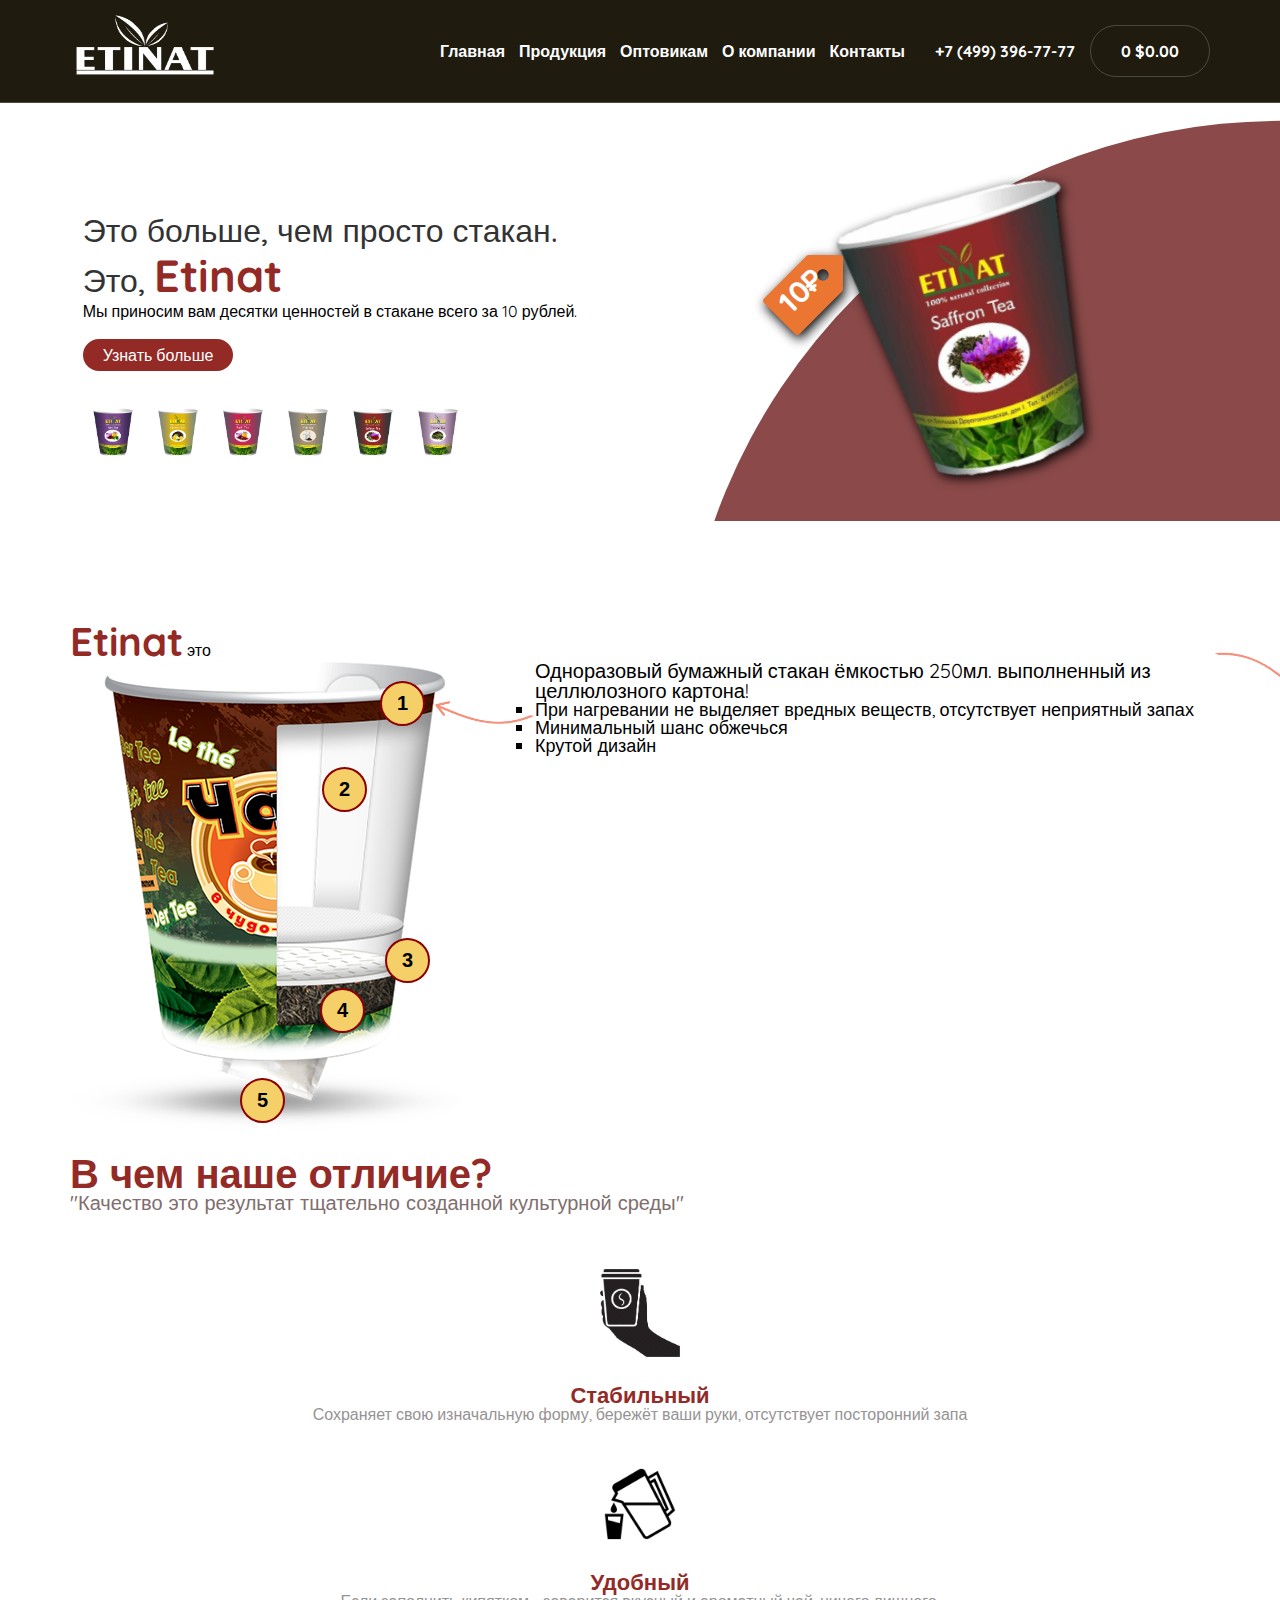
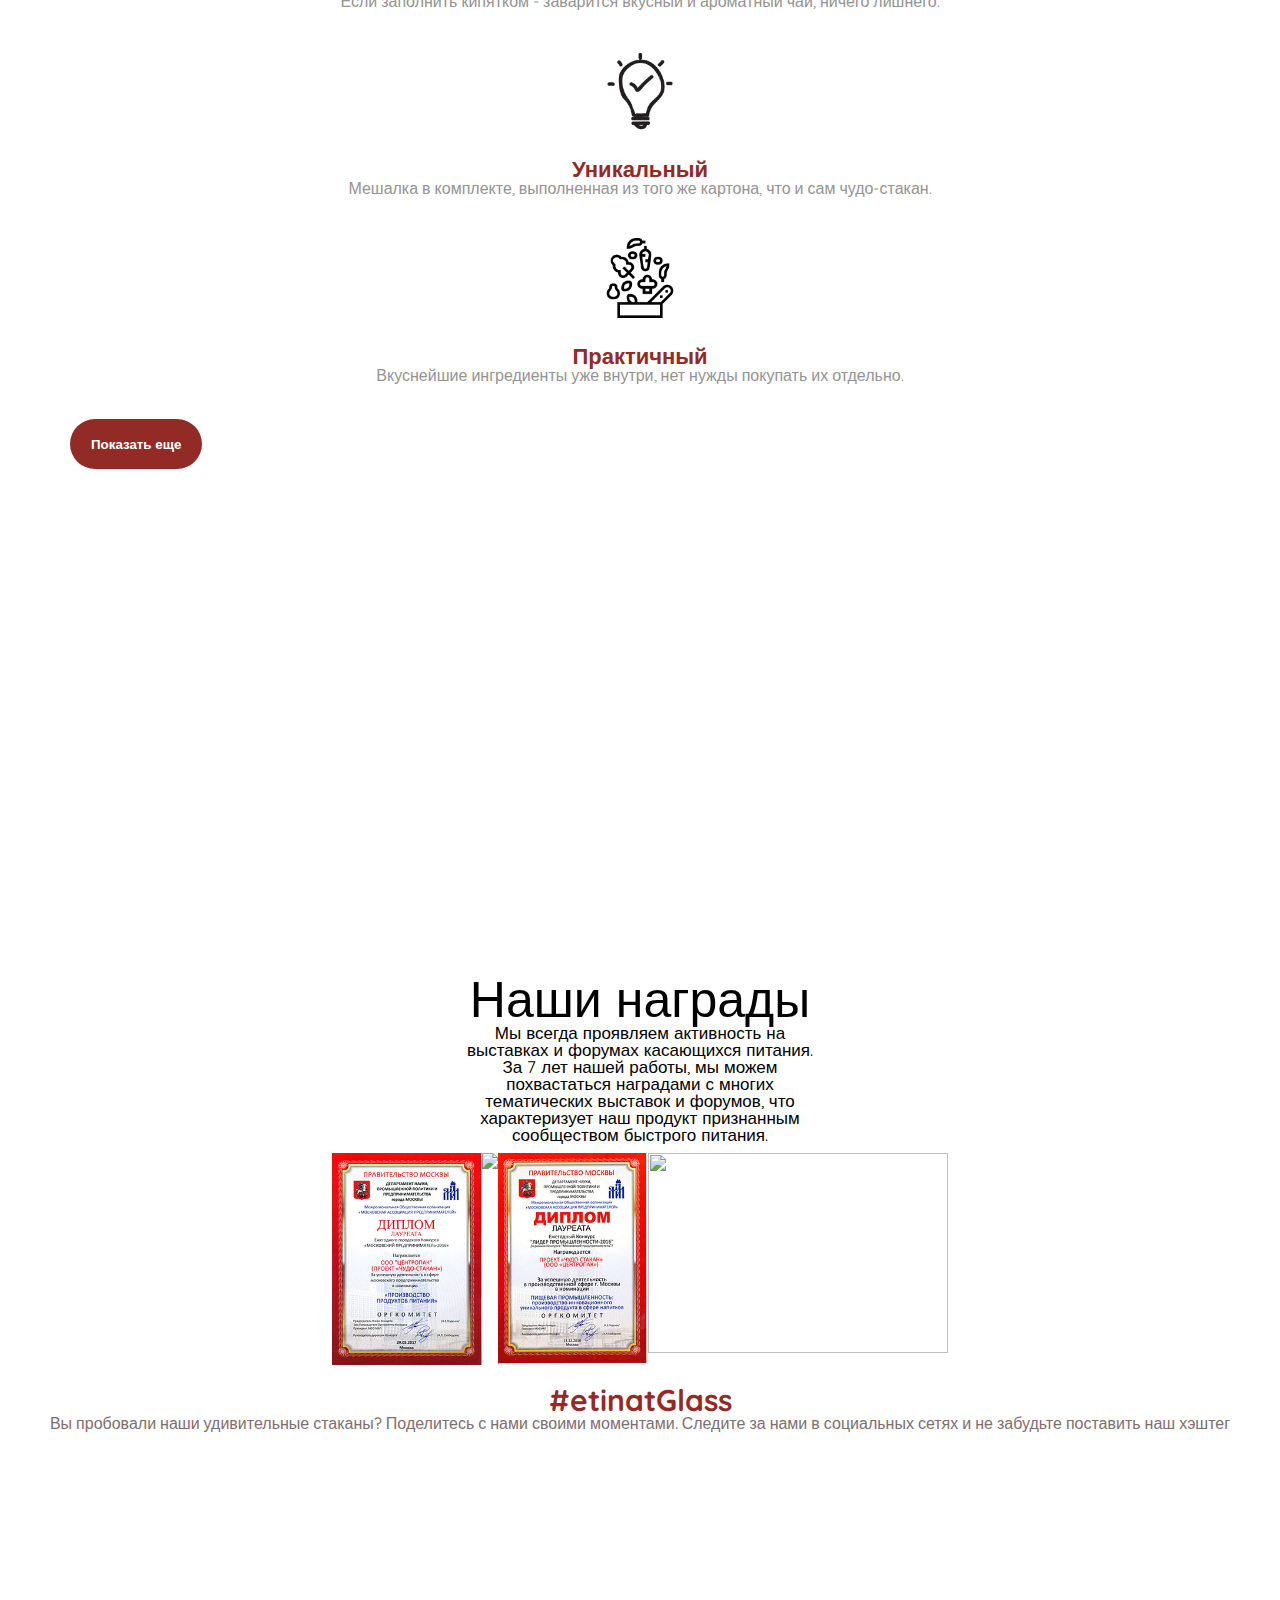
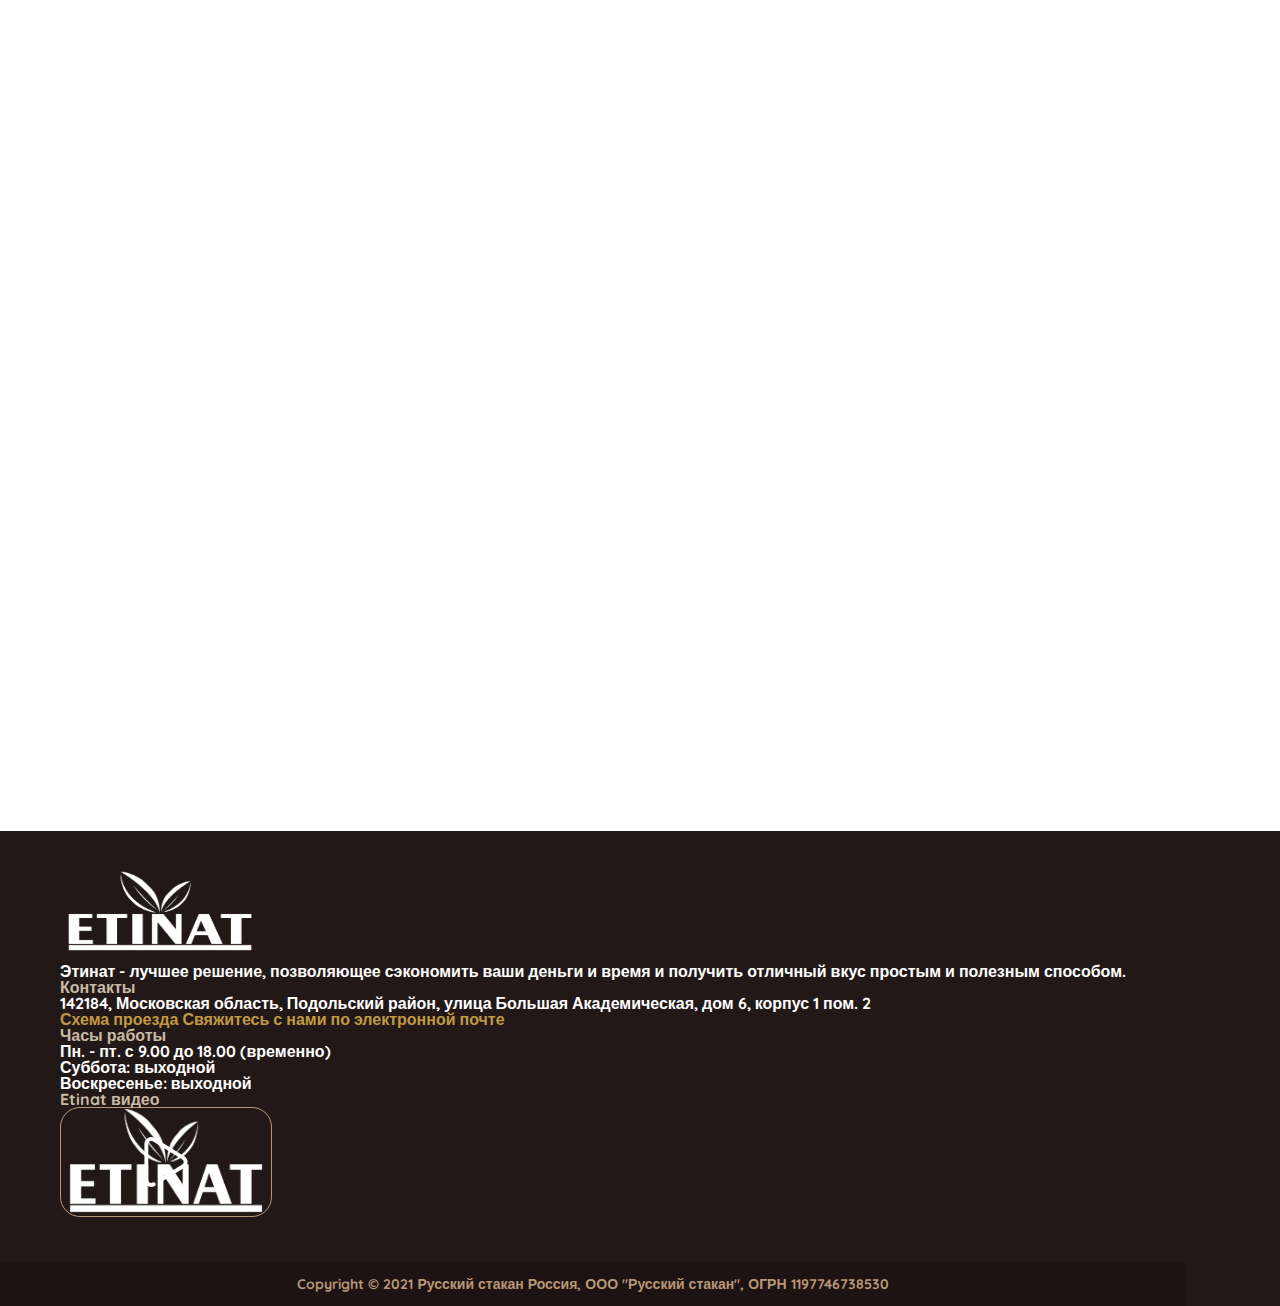
==== commit c8690aa0: "product mob cart" ====
--- a/index.html
+++ b/index.html
@@ -24,7 +24,7 @@
         <div class="container">
             <div class="header-inner">
                 <div class="header-logo">
-                    <a href="./index.html">
+                    <a href="#">
                         <img class="LogoImg" src="./assets/images/logoEtinat.png">
                     </a>
                 </div>
@@ -33,9 +33,9 @@
                     <nav>
                         <ul class="links">
                             <li class="nav-logo">
-                                <a href=""><img src="./assets/images/logo.png"></a>
+                                <img src="./assets/images/logoEtinat.png">
                             </li>
-                            <li><a href="#">Главная</a></li>
+                            <li><a href="./index.html">Главная</a></li>
                             <li><a href="./products.html">Продукция</a></li>
                             <li><a href="./forwholesalers.html">Оптовикам</a>
                             </li>
@@ -50,45 +50,55 @@
                             <div class="mob-cart">
                                 <a>
                                     <i class="fas fa-shopping-cart"></i>
-                                    <span>0</span>
-                                    <span>$0.00</span>
+                                    <span class="itemCount">0</span>
+                                    <span class="priceSpan">$0.00</span>
+
+
                                 </a>
                             </div>
+                            <div class="mob-shop">
+                                <div class="cart-inner">
+                                    <div class="cart-wrap">
+                                        <div class="cart-empty">
+                                            <span>No products in the cart</span>
+                                        </div>
+                                    </div>
+
+                                </div>
+                            </div>
                         </ul>
-
-                </nav>
-
-            </div>
-
-            <div class="header-phone">
-                    
-                    <a href="tel:0507224461"><i class="fas fa-phone-alt"></i> +7 (499) 396-77-77</a>
-            </div>
-
-            <div class="header-cart">
-                <div class="cart-inner">
-                    <a>
-                        <i class="fas fa-shopping-cart"></i>
-                        <span class="itemCount">0</span>
-                        <span class="priceSpan">$0.00</span>
-
-                        <div class="cart-wrap">
-                            <div class="cart-empty">
-                                <span>No products in the cart</span>
-                            </div>
-                        </div>
-                    </a>
-
-                </div>
-            </div>
-
-            <div class="header-burger">
-                <span></span>
-            </div>
-
-        </div>
-        </div>
-
+                    </nav>
+
+                </div>
+
+                <div class="header-phone">
+                    <i class="fas fa-phone-alt"></i>
+                    <a href="tel:0507224461">+7 (499) 396-77-77</a>
+                </div>
+
+                <div class="header-cart">
+                    <div class="cart-inner">
+                        <a>
+                            <i class="fas fa-shopping-cart"></i>
+                            <span class="itemCount">0</span>
+                            <span class="priceSpan">$0.00</span>
+
+                            <div class="cart-wrap">
+                                <div class="cart-empty">
+                                    <span>No products in the cart</span>
+                                </div>
+                            </div>
+                        </a>
+
+                    </div>
+                </div>
+
+                <div class="header-burger">
+                    <span></span>
+                </div>
+
+            </div>
+        </div>
     </header>
 
     <section id="colored-glasses">
@@ -586,218 +596,7 @@
     <script src="https://www.gstatic.com/firebasejs/8.4.3/firebase-database.js"></script>
     <script src="https://cdnjs.cloudflare.com/ajax/libs/Swiper/3.4.1/js/swiper.jquery.js"></script>
     <script src="./assets/js/script.js"></script>
-    <script>
-        
-        
-        window.onscroll = function() {myFunction()};
-
-        var header = document.getElementById("sticky-header");
-        var sticky = header.offsetTop;
-
-        function myFunction() {
-        if (window.pageYOffset > sticky) {
-            header.classList.add("sticky");
-        } else {
-            header.classList.remove("sticky");
-        }
-}
-        if( $('.header-menu nav').hasClass('active')) {
-            $('#sticky-header').removeClass("sticky");
-        }
-
-       
-
-
-
-        $('.header-burger').on('click', function () {
-            $('.header-burger').toggleClass('active')
-            $('.header-menu nav').toggleClass('active')
-            if($('.header-menu nav').hasClass('active')){
-                $('body').css('overflow-y','hidden')
-                $('#sticky-header').css("opacity",'1');
-                $('#toTop').removeClass('active')
-            }else {
-                $('body').css('overflow-y','auto')
-
-            }
-        })
-
-        $(window).resize(function () {
-            if ($(this).width() >= 1000) {
-                $('.header-burger').removeClass('active')
-                $('.header-menu nav').removeClass('active')
-            }
-        });
-
-        $('.video').on('click', function () {
-            $('.video-popup').show(300)
-            $('.video-popup').addClass('active')
-
-        })
-
-    
-
-
-    $(window).scroll(function () {
-        if ($(window).scrollTop() > 800) {
-            $('#toTop').addClass('active');
-        } else {
-            $('#toTop').removeClass('active');
-        }
-       
-    });
-    $('#toTop').on('click', function (e) {
-        e.preventDefault();
-        $('html, body').animate({
-            scrollTop: 0
-        }, '500');
-        }); 
-
-        $(document).mouseup(function (e) {
-            if ($('.video-popup').hasClass('active') && !$('.video-content').is(e.target) && $('.video-content')
-                .has(e.target).length === 0) {
-                $('.video-popup').removeClass('active');
-                $('.video-popup').hide(300)
-
-            }
-        });
-        $(document).ready(function() {
-	
-    var mySwiper = new Swiper ('.swiper-container', {
-      
-      // Optional parameters
-      direction: 'horizontal',
-	  loop:true,
-	  spaceBetween: 30,
-      slidesPerView: 5,
-      visibilityFullFit: true,
-      pagination: '.swiper-pagination',
-      nextButton: '.next',
-      prevButton: '.prev',
-      autoplay: 3000,
-      speed: 1000,
-      breakpoints: {
-        // when window width is >= 320px
-        600: {
-        slidesPerView: 2,
-        spaceBetween: 10
-        },
-        // when window width is >= 480px
-        768: {
-        slidesPerView: 3,
-        spaceBetween: 30
-        },
-        // when window width is >= 640px
-        992: {
-        slidesPerView: 4,
-        spaceBetween: 30
-        }
-    }
-      
-})
-	
-});
-        // Our Values - Buttons 
-        $("#more-button").on('click', function(){
-            $('.second-values').addClass('active');
-            $("#more-button").hide();
-            $("#less-button").show()
-        })
-        
-        $("#less-button").on('click', function(){
-            $("#less-button").hide();
-            $('.second-values').removeClass('active');
-            $("#more-button").show();
-        });
-        
-        // Awards
-        var myIndex = 0;
-        carousel();
-
-        function carousel() {
-        var i;
-        var x = document.getElementsByClassName("slides");
-        for (i = 0; i < x.length; i++) {
-            x[i].style.display = "none";  
-        }
-        myIndex++;
-        if (myIndex > x.length) {myIndex = 1}    
-        x[myIndex-1].style.display = "block";  
-        setTimeout(carousel, 2500);    
-        }
-
-        // Glasses Slider - Main
-        function glassSlider(value){
-            document.querySelector('#etinat').src = value;
-        }
-
-        function changeCircleColor(color){
-            var circle = document.querySelector(".circle");
-            circle.style.background = color;
-        }
-
-        function changeButtonColor(color){
-            var button = document.querySelector("#learnMore-button");
-            button.style.background = color;
-        }
-
-        function changeBrandColor(color){
-            var brandName = document.querySelector("#brand-name");
-            brandName.style.color = color;
-        }
-        
-        
-        // miracle glass buttons
-     
-
-        $('.btn1').on('mouseout',function(){
-            if($('.button1-text').hasClass('active')){
-                $('.button1-text').removeClass('active')
-                $('.mob-explain.one').removeClass('active')
-            }
-        })
-        $('.btn1').on('mouseover',function(){
-                $('.button1-text').addClass('active')
-                $('.mob-explain.one').addClass('active')
-        })
-
-        $('.btn2').bind('mouseover mouseout',function(){
-            $('.button2-text').toggleClass('active')
-            $('.button1-text').removeClass('active')
-            $('.mob-explain.two').toggleClass('active')
-
-        })
-        $('.btn3').bind('mouseover mouseout',function(){
-            $('.button3-text').toggleClass('active')
-            $('.button1-text').removeClass('active')
-            $('.mob-explain.three').toggleClass('active')
-
-
-        })
-        $('.btn4').bind('mouseover mouseout',function(){
-            $('.button4-text').toggleClass('active')
-            $('.button1-text').removeClass('active')
-            $('.mob-explain.four').toggleClass('active')
-
-
-        })
-        $('.btn5').bind('mouseover mouseout',function(){
-            $('.button5-text').toggleClass('active')
-            $('.button1-text').removeClass('active')
-            $('.mob-explain.five').toggleClass('active')
-
-        })
-
-        $('#learnMore-button').click(function(e) {
-      e.preventDefault()
-      var itemOff = $('#head-arrow').offset().top;
-      var itemMargin = 100;
-  $('html, body').animate({
-    scrollTop: itemOff - itemMargin
-  }, 300)
-})
-       
-    </script>
+    
 
 </body>
 
--- a/assets/css/style.css
+++ b/assets/css/style.css
@@ -147,6 +147,42 @@
 .header-cart:hover .cart-wrap {
     display: block;
 }
+
+.mob-cart:hover .cart-wrap{
+    display: block;
+}
+.mob-shop:hover .cart-wrap {
+    display: block;
+}
+
+.mob-shop .chartTable {
+    width: auto;
+}
+.mob-shop .cart-wrap {
+    position: initial;
+}
+.mob-shop .cart-empty {
+    padding: 10px 10px;
+    min-width: auto;
+    position: initial;
+    display: flex;
+    flex-direction: column;
+    align-items: center;
+    justify-content: center;
+}
+.mob-shop .cart-empty .decr,
+.mob-shop .cart-empty .incr{
+    display: none;
+}
+.mob-shop .button-default.view,
+.mob-shop .button-default.checkout{
+    margin: auto;
+    
+}
+.mob-shop .button-default.view {
+    margin: 5px 0;
+}
+
 .cart-empty {
     position: relative;
     background: #fff;
@@ -154,7 +190,6 @@
     padding: 30px 25px;
     color: #20202f;
     border-radius: 18px;
-    overflow-y: auto;
     box-shadow: 15px 14px 50px -12px rgb(171 171 171 / 90%);
 }
 .cart-empty::before {
@@ -762,6 +797,252 @@
     border-radius: 15px;
 }
 
+
+#allitems{
+    padding: 15px;
+    background-color: #F9F9F9;
+}
+.filter-button-group {
+    display: flex;
+    justify-content: center;
+    align-items: center;
+}
+.filter-button-group img {
+    width: 70px;
+    height: 70px;
+    padding: 10px;
+    height: auto;
+    transform: scale(1);
+    transition: transform .2s ease-in-out;
+}
+/* .filter-button-group img:hover {
+    transform: scale(1.2);
+} */
+.filter-button-group a.isActive img {
+    border: 1px solid #000;
+    border-radius: 12px;
+
+}
+.filter-button-group a{
+    text-decoration: none;
+}
+.filter-button-group p{
+    margin-bottom: 0;
+    font-size: 20px;
+    text-decoration: none;
+    color: #1F1B0F;
+    text-align: center;
+}
+/* .isActive{
+    -webkit-filter: brightness(32) invert(1);
+    filter: brightness(11) invert(4);
+    opacity: 0.7;
+} */
+.product-grid{
+    font-family: 'Asap', sans-serif;
+    text-align: center;
+}
+.product-grid{
+    margin-top: 35px;
+    height: 400px;
+    /* border: 3px solid #ddd; */
+    border-radius: 5px;
+    overflow: hidden;
+    position: relative;
+}
+.product-grid:hover .product-image{ border-color: #693593; }
+.product-grid .product-image a.image{ display: block; }
+.product-grid .product-image img{
+    margin: 10px;
+    height: auto;
+    width: 215px;
+    transition: all 0.5s ease 0s;
+}
+.product-grid:hover .product-image img{ transform: scale(1.1); }
+.product-grid .product-hot-label{
+    color: #fff;
+    background: #ff3859;
+    font-size: 14px;
+    font-weight: 700;
+    text-transform: uppercase;
+    line-height: 48px;
+    width: 48px;
+    height: 48px;
+    border-radius: 50%;
+    position: absolute;
+    top: 10px;
+    right: 10px;
+}
+/* .product-grid:hover .product-links{ opacity: 1; }
+.product-grid .product-links li{
+    padding: 0 10px;
+    border-right: 1px solid rgba(255,255,255,0.5);
+    display: inline-block;
+} */
+
+.shop{
+    background-color: #922A26;
+    color: #FFFFFF;
+    box-sizing: border-box;
+    height: 44px;
+    width: 216px;
+    border: 3px solid #922A26;
+    border-radius: 21.5px;
+    transition: all 0.5s ease 0s;
+    font-weight: 500;
+
+}
+.shop:hover{
+    background: transparent;
+    border-color: #20202f;
+    color: #20202f;
+    transition: all 0.5s ease 0s;
+}
+
+.shop:active{
+    transform: scale(1.01);
+}
+
+.product-grid .product-content{ padding: 12px; }
+.product-grid .title{
+    font-size: 18px;
+    font-weight: 700;
+    text-transform: capitalize;
+    margin: 0 0 10px;
+}
+.product-grid .title a{
+    color: #333;
+    transition: all 0.3s ease 0s;
+}
+.product-grid .title a:hover{ color: #333; }
+.product-grid .price{
+    color: #693593;
+    font-size: 16px;
+    font-weight: 500;
+}
+
+ .disclaimer {
+    display: flex;
+    justify-content: space-between;
+} 
+.disclaimer div{
+    max-width: 25vw;
+    height: auto;
+    border-radius: 7px;
+    box-shadow: 1px 1px 20px #ccc;
+    background: #f5f5f5;
+    border-radius: 15px;
+    color: #ffffff;
+    margin: 20px 0;
+    padding: 0;
+}
+
+.disclaimer div img{
+    width: 100%;
+    height: 18rem;
+    border-radius: 8px;
+    border-top-left-radius: 15px; 
+    border-top-right-radius: 15px;
+    margin-bottom: 10px;
+}
+
+.disclaimer div h1{
+    padding: 10px 10px 0px;
+    font-size: 20px;
+    font-weight: 700;
+    color: #e4b95b;
+
+}
+
+.disclaimer div p{
+    padding: 0 10px 0px;
+    color: #959393;
+    font-size: 15px;
+}
+.chartTable{
+    width: 27rem;
+}
+.chartDiv tr{
+    margin-right: 15px;
+    border-bottom: 1px solid #e5e5e5;
+}
+th, td {
+    padding: 5px 5px;
+    text-align: left;
+}
+
+tr:hover {background-color: #f5f5f5;}
+
+.chartImg{
+    margin-left: 15px;
+    width: 35px;
+    height: 37px;
+}
+
+.decr{
+    margin-right: 7px;
+}
+
+.incr{
+    margin-left: 7px;
+
+}
+.decr, .incr{
+    background-color: #ffffff;
+    border: solid 1px #b3bbbd;
+    border-radius: 50%;
+    text-decoration: none;
+    font-size: 16px;
+    line-height: 1;
+    color: #000000;
+    text-align: center;
+    display: inline-block;
+}
+.decr:hover, .incr:hover{
+background-color: #b2bbbd;
+border-color: #b2bbbd;
+color: #fff;
+}
+
+.button-default {
+    display: inline-block;
+    width: 30px;
+    padding: 0px 35px;
+    min-width: 170px;
+    height: 42px;
+    border: 2px solid #c7a17a;
+    border-radius: 50px;
+    text-align: center;
+    box-shadow: none;
+    background: transparent;
+    color: #e4b95b;
+    font-size: 16px;
+    font-weight: 600;
+    outline: none;
+    transition: all 0.5s ease 0s;
+}
+
+.button-default:hover {
+    background: transparent;
+    border-color: #20202f;
+    color: #20202f !important;
+}
+
+.view {
+    margin: 15px 15px 0 37px;
+    border-color: #372727;
+    background: #372727;
+    text-align: center;
+}
+
+.checkout {
+    margin: 15px 0 0 0;
+    border-color: #e4b95b;
+    background: #e4b95b;
+    color: #FFFFFF;
+}
+
+
 .contact-a{
     color: #c19942;
     width: fit-content;
@@ -1086,16 +1367,344 @@
 }
 
 
+/* benefit section */
+/* .card {
+    height:55vh;
+} */
+.card-img-top {
+    height: 180px;
+}
+.card {
+    margin: auto;
+}
+.card-body {
+    height: 200px;
+}
+/* button */
+.button-wholesalers {
+    /* width: 190px; */
+    padding: 5px 13px;
+    border-radius: 30px;
+    font-size: 25px;
+    background-color: #922A26;
+    color: white;
+    border: .5px solid lightgray;
+    text-align: center;
+   
+}
+
+.button-wholesalers:hover {
+    cursor: pointer;
+    transition: ease 1s;
+  
+     /* box-shadow  */
+    -webkit-box-shadow: 0px 6px 11px 0px rgba(168, 165, 165, 0.75);
+    -moz-box-shadow: 0px 6px 11px 0px rgba(168, 165, 165, 0.75);
+    box-shadow: 0px 6px 11px 0px rgba(168, 165, 165, 0.75);
+}
+
+/* Scope of the "Miracle Cup"  */
+.heading>h1 , .Benefit-header >h1{
+font-weight: bold;
+text-align: center;
+}
+
+.myImg  , .upperl {
+    width: 100%;  
+    height:300px;
+    margin: auto;
+    border-radius: 25px;
+}
+.myImg  {
+    background-size: cover;
+}
+.myImg:hover {
+    transform: scale(0.93);
+    transition: 1s ease;
+}
+
+.upperl{
+    background-color: hsla(0, 26%, 23%, 0.45);
+    
+    /* background-color: hsla(19, 36%, 9%, 0.63); */
+    display: flex;
+    flex-direction: column;
+    justify-content: flex-end;
+    align-items: flex-start;
+    padding: 10px 5px 25px 12px;
+}
+.upperl>h4{
+    color: white;
+    text-align: center;
+    font-weight:600;
+}
+.biggerText{
+    font-size:17px ;
+}
+
+
+.upperlBig {
+    height:100%;
+}
+.myImg1{
+    height:100%;
+    background-image: url(../images/ВЫСТАВКИ.jpg);
+}
+.myImg2{
+  
+    background-image: url(../images/ФЕСТИВАЛИ.jpg);
+    
+}
+.myImg3{
+    
+    background-image: url(../images/КЕЙТЕРИНГ.jpg);
+    
+}
+.myImg4{
+    background-image: url(../images/ФОРУМЫ.jpg);
+    
+}
+.myImg5{
+    background-image: url(../images/ОРГПИТАНИЯ.jpg);
+    
+}
+.myImg6{
+   background-image: url(../images/ГОСУЧЕРЕЖДЕНИЯ.jpg);
+}
+
+
+.whole-popup {
+    display: none;
+}
+
+
+.whole-popup, .whole-backdrop {
+    z-index: 2001;
+    position: fixed;
+    top: 0;
+    right: 0;
+    bottom: 0;
+    left: 0;
+}
+.whole-backdrop {
+    width: 100vw;
+    height: 100vh;
+    background-color: rgba(4, 2, 16, .9);
+}
+
+.whole-content {
+    display: flex;
+    justify-content: center;
+    align-items: center;
+    z-index: 10000;
+    position: absolute;
+    width: 100%;
+    height: 100%;
+    transform-origin: 0 0;
+    border-radius: 15px;
+    border: 1px solid transparent;
+}
+
+.whole-content .main {
+    background-color: #fff;
+    width: 50%;
+    margin: auto;
+    border-radius: 10px;
+    padding: 15px;
+}
+
+.textclock {
+    display: flex;
+}
+
+.textclock>.textclock-child>img {
+    width: 30px;
+    height: 30px;
+}
+
+.textclock>.textclock-child>p {
+    font-size: 18px;
+}
+
+.textclock-child {
+    height: 100%;
+    align-items: center;
+    padding: 5px;
+}
+
+.form-cntrl {
+    padding: 15px 30px;
+}
+
+.textclock {
+    padding: 3px;
+}
+
+.main>h3 {
+    padding: 5px;
+    text-align: center;
+}
+
+.formBtn {
+    background-color: white;
+    width: 100%;
+    color: black;
+    font-weight: 700;
+    border: none;
+}
+
+.formBtn:hover {
+    background-color: white !important;
+    transform: translateY(-0.4px) !important;
+    box-shadow: 0px 2px 8px 0px rgba(173, 173, 173, 0.43);
+    background-color: rgb(102, 238, 108) !important;
+    color: darkgreen;
+}
+
+#closeBtn {
+    border: none;
+    background-color: transparent;
+    font-size: 25px;
+    right: 10px;
+}
+#closeBtn:hover {
+    color: #922A26;
+    background-color: pink;
+    border-radius: 5px;
+   
+}
+
+
+/* .active{
+    border-radius: 50px;
+    padding: 8px 25px;
+    background: #f4f2ed;
+    margin-left: 12px;
+    color: #372727;
+    font-weight: 600;
+} */
+.two{
+    color: #c19942;
+    font-size: 30px ;
+    font-family: 'Quicksand', sans-serif;
+    font-weight: 900;
+    font-family: 'Quicksand', sans-serif;
+}
+.hr{
+    margin-top: 0px !important;
+}
+.text h2{
+    font-size: 47px;
+    font-weight: 700;
+    line-height: normal;
+   word-spacing: 5px;   
+   
+}
+.paraqraf p{
+    color: #959393;
+    font-family: 'Source Sans Pro', sans-serif;
+    font-size: 15px;
+    line-height: 24px;
+    text-align: justify;
+}
+.text h6{
+    font-size: 17px;
+    color: #959393;
+}
+
+.img{
+    width: 100%;
+    column-count: 2;
+    padding: 5px;
+    margin: auto;
+    text-align: right;
+}
+
+.image{
+    display: inline-block;
+    margin-bottom: 10px;
+    overflow: hidden;
+    width: 285px;
+    box-shadow: rgb(38, 57, 77) 0px 20px 30px -10px;
+    /* box-shadow: rgba(0, 0, 0, 0.3) 0px 19px 38px, rgba(0, 0, 0, 0.22) 0px 15px 12px; */
+    border-radius: 8px;
+}
+
+.image img{
+    width: 100%; 
+}
+
+.image:hover{
+    transition: 0.25s ease-in-out;
+    transform: scale(1.1);
+}
+
+/* .AboutImg1 {
+    background-image: url(../images/img1.jpg);
+}
+.AboutImg2 {
+    background-image: url(../images/img2.jpg);
+}
+.AboutImg3 {
+    background-image: url(../images/img3.jpg);
+}
+.AboutImg4 {
+    background-image: url(../images/img4.jpg);
+} */
+
+.submmit-btn{
+    font-family: "Source Sans Pro",sans-serif;
+    height: 50px;
+    width: auto;
+    background-color: #922A26;
+    color: #ffffff;
+    text-transform: uppercase;
+    border: none;
+    border-radius: 80px;
+    padding: 0 30px;
+    text-align: center;
+    min-width: 200px;
+    font-size: 16px;
+    display: inline-block;
+    line-height: 50px;
+    font-weight: bold;  
+}
+#more {
+    display: none;
+}
+
+
 
 @media only screen and (max-width: 1200px) {
+    .disclaimer div{
+        max-width: 25vw ;
+        
+    }
     .hashtag-card {
         width: 200px;
         height: 160px;
     }
 }
 
+@media screen and (max-width:1150px) {
+    .image{
+        max-width: 275px;
+    }
+}
+
+@media screen and (max-width:1107px){
+
+    .upperl > h4 {
+        font-size: 16px;
+    }
+    .biggerText {
+        font-size: 14px;
+    }
+}
 @media screen and (max-width:1060px){
-    
+    .image{
+        width: 260px;
+    }
     .header-burger span, 
     .header-burger span:after, 
     .header-burger span:before {
@@ -1160,7 +1769,7 @@
 
     .header-menu  nav ul {
         opacity: 0;
-        padding-top: 160px;
+        padding-top: 100px;
         padding-left: 20px;
         visibility: hidden;
         z-index: 9;
@@ -1197,6 +1806,25 @@
 }
 
 @media only screen and (max-width:992px) {
+    
+.img{
+    padding: 5px;
+    width: 70%;
+    margin: auto;
+    text-align: center;
+}
+.image {
+    width: 285px;
+}
+.paraqraf {
+    display: flex;
+    justify-content: center;
+    flex-direction: column;
+}
+    
+    .myImg1 {
+        height: 30vh;
+    }
     .ruble {
         top: 50px;
         left: -30px;
@@ -1259,8 +1887,28 @@
     }
 }
 
+@media screen and (max-width: 990px){
+    .disclaimer {
+        justify-content: space-around;
+    }
+    .disclaimer div{
+        max-width: 40vw !important;
+       
+    }
+    .product-grid{ margin: 0 0 30px; }
+}
+@media screen and (max-width:825px) {
+    .img{
+        width: 90%;
+        margin: auto; 
+        text-align: center;
+    } 
+    .image {
+        width: 270px;
+    }
+} 
 @media only screen and (max-width:800px) {
-    
+   
 .mob-explain.one,
 .mob-explain.two,
 .mob-explain.three,
@@ -1330,7 +1978,37 @@
     
 }
 
+@media screen and (max-width:768px){
+    .myImg , .upperl {
+        height: 30vh;
+    }
+    .whole-popup .main {
+        width: auto;
+    }
+
+}
+
+
+@media screen and (max-width:653px) {
+    .img{
+        column-count: 1; 
+    }    
+} 
+
 @media only screen and (max-width:600px){
+    .disclaimer div{
+        max-width: 100vw !important;
+       
+    }
+    .filter-button-group a {
+        text-align: center;
+        width: fit-content;
+        margin: auto;
+        display: flex;
+        flex-direction: column;
+        align-items: center;
+        justify-content: center;    
+    }
  
     .ruble {
         top: 40px;
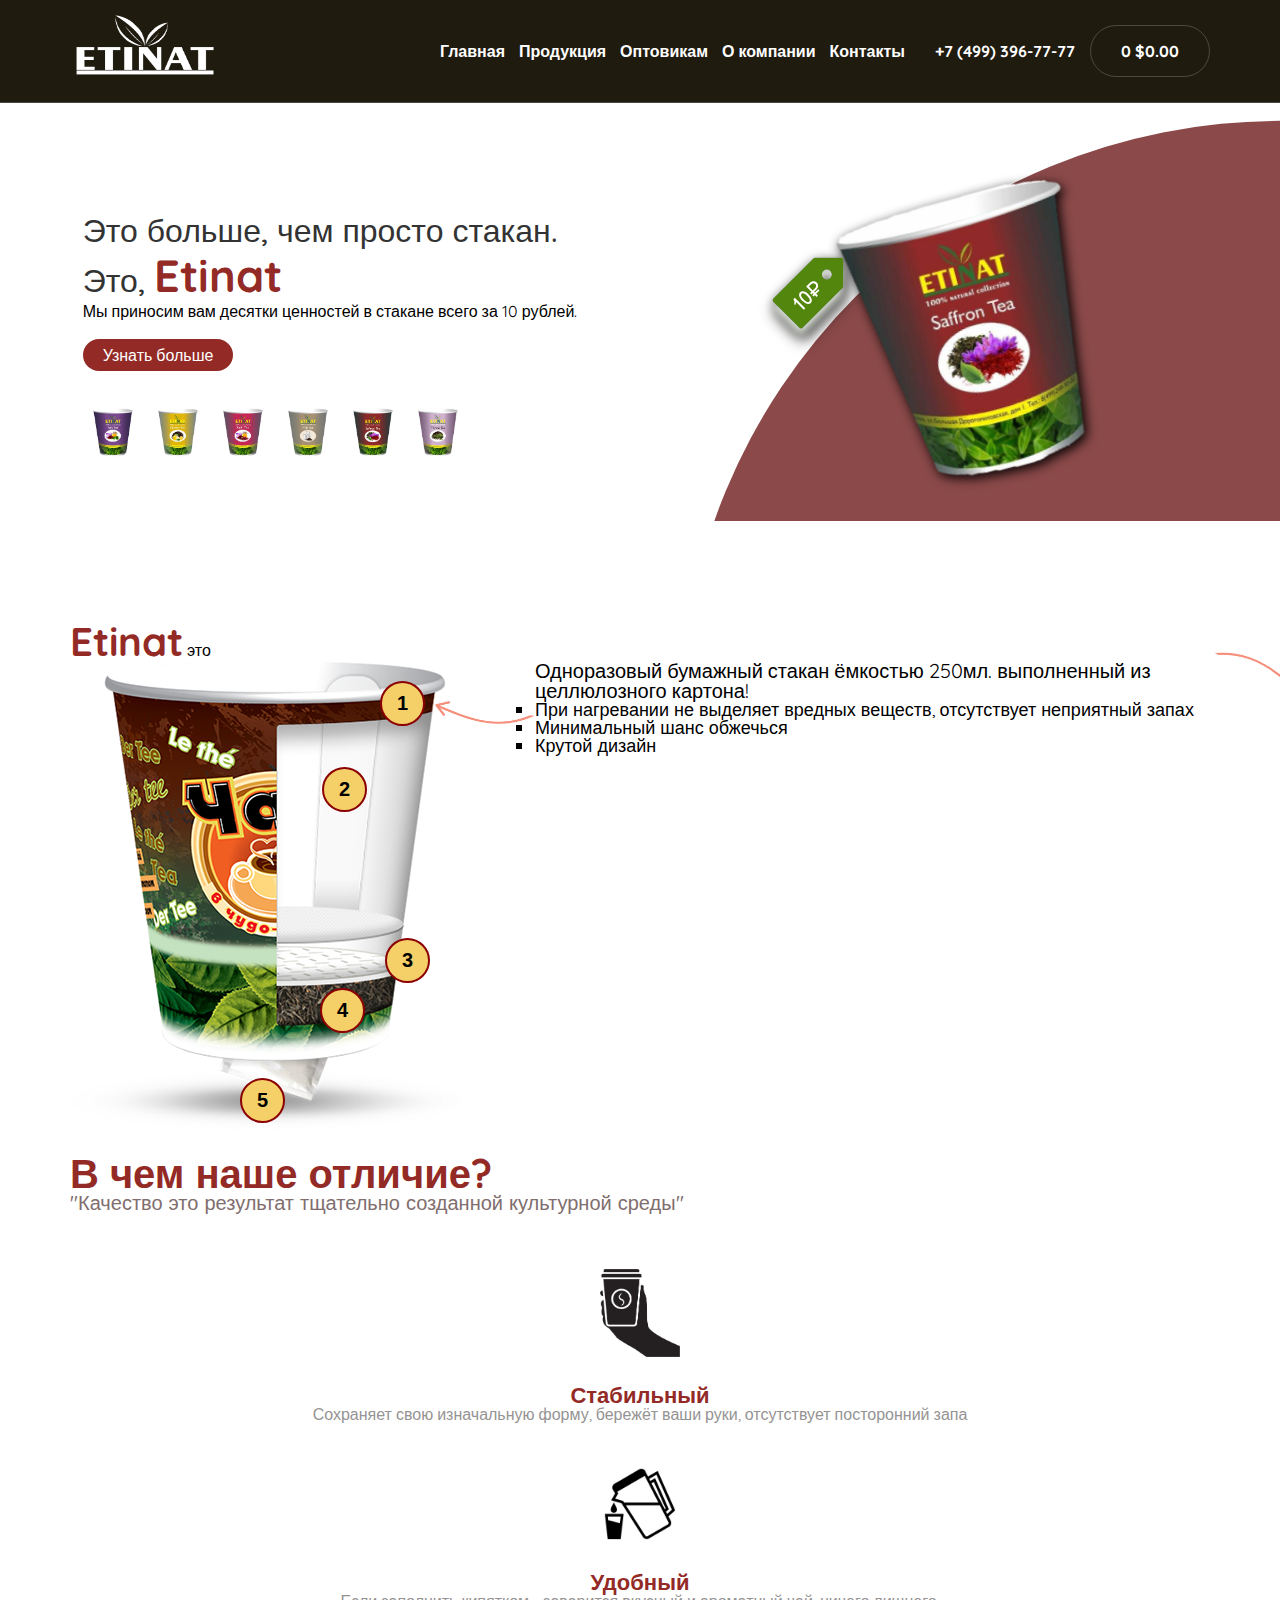
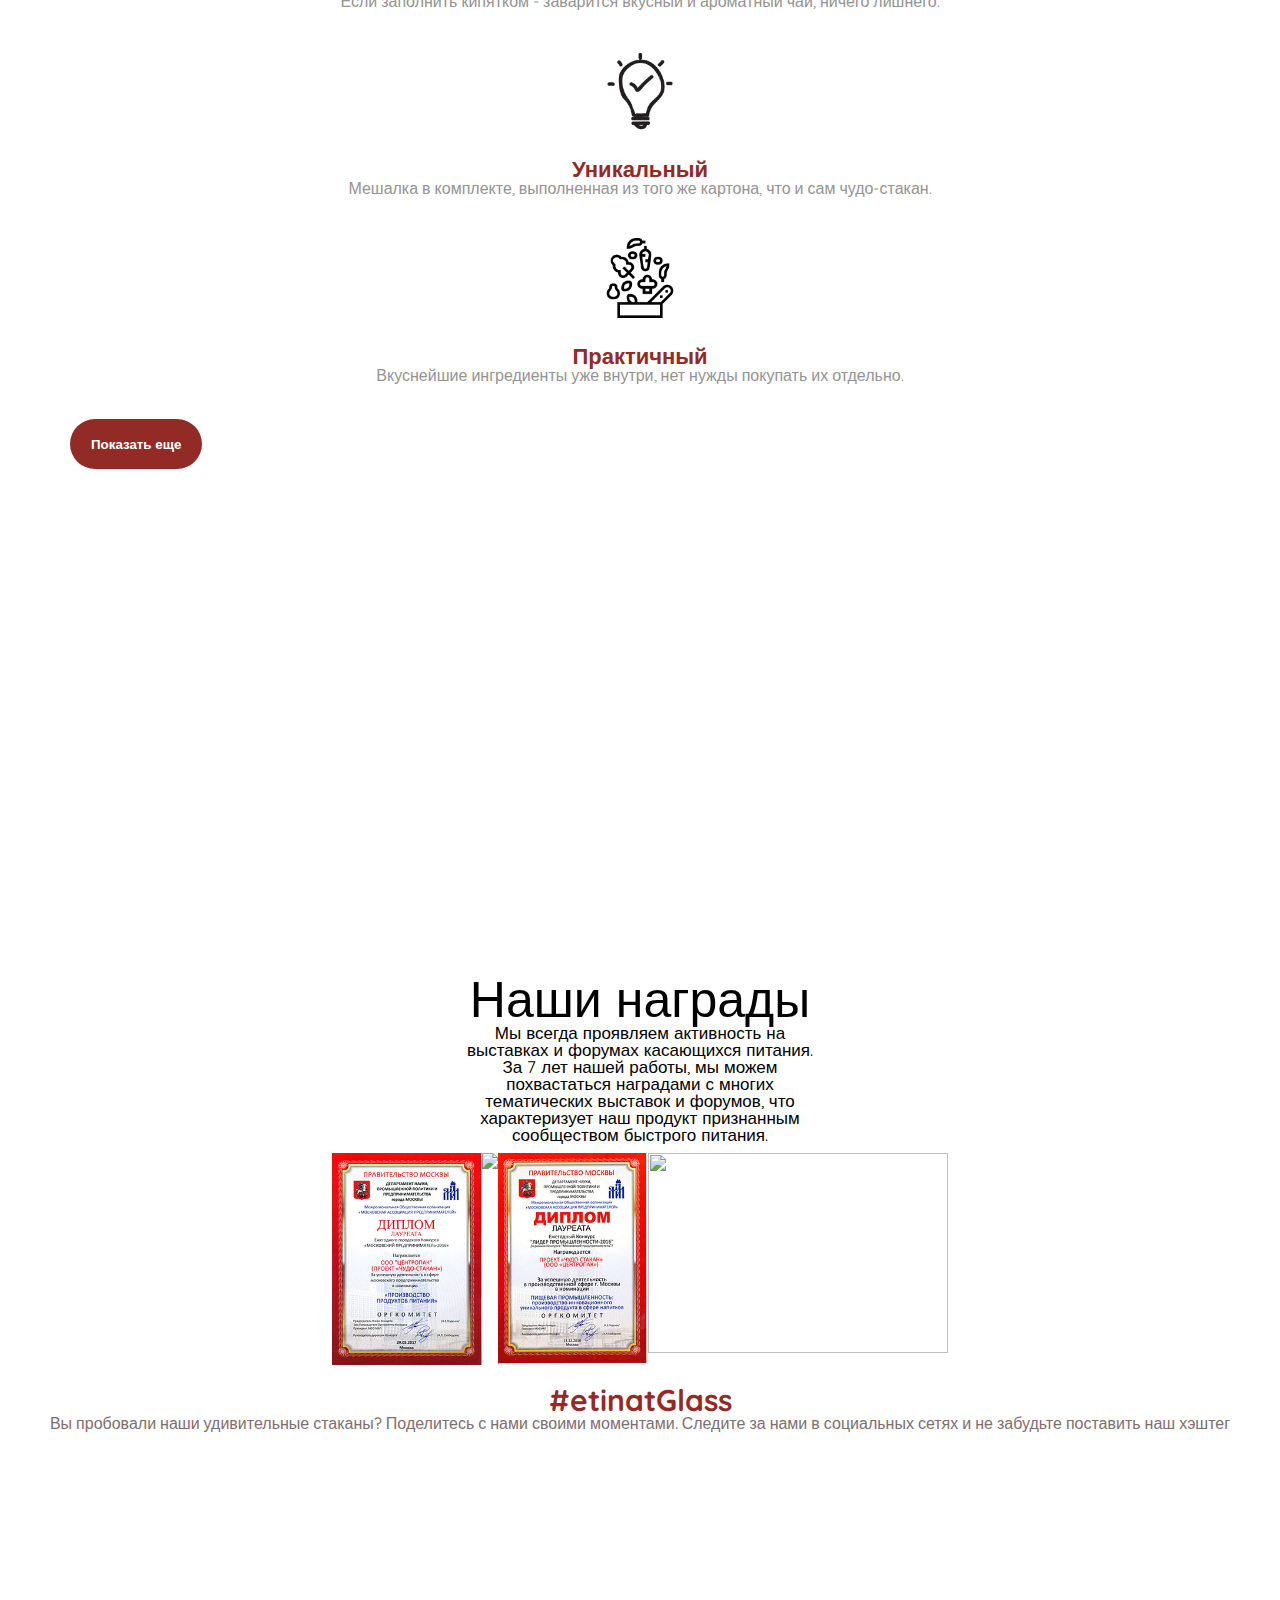
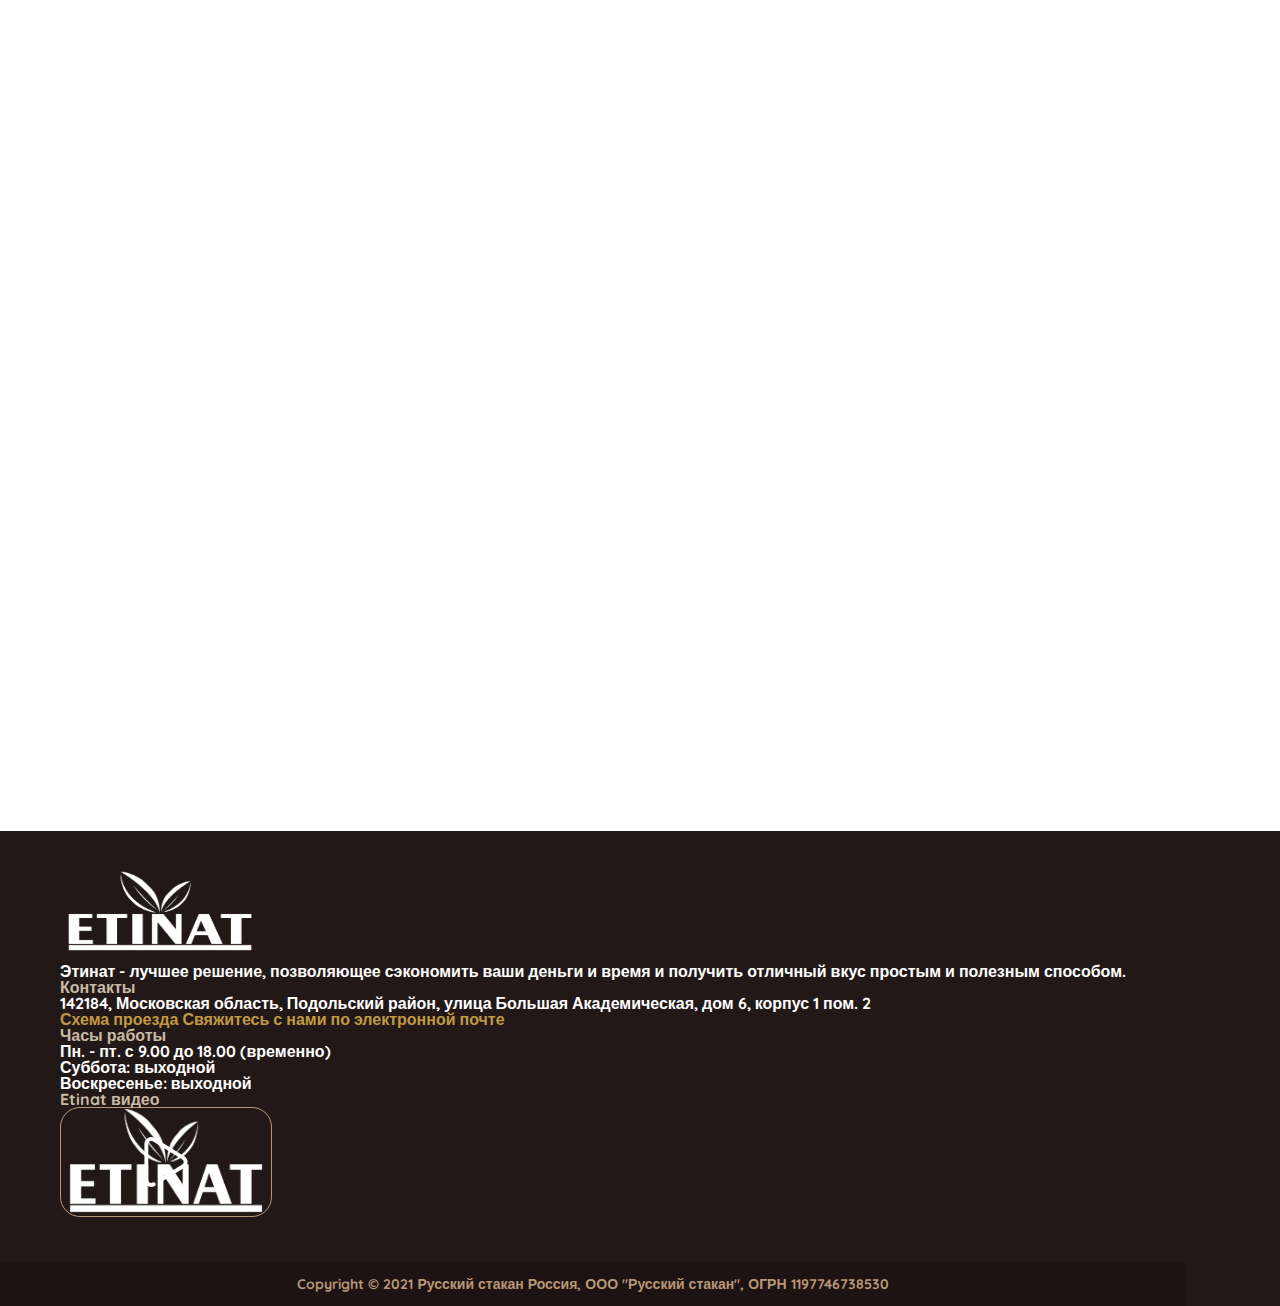
==== commit a3fe3edb: "favicon" ====
--- a/index.html
+++ b/index.html
@@ -6,7 +6,38 @@
     <meta http-equiv="X-UA-Compatible" content="IE=edge">
     <meta name="viewport" content="width=device-width, initial-scale=1.0">
     <title>Главная</title>
-    <link rel="icon" href="./assets/images/favicon.ico" type="image/x-icon">   
+    <meta name="description" content="">
+  <meta name="keywords" content="">
+  <!-- Facebook (Open Graph) -->
+  <meta property="og:url" content="index.html">
+  <meta property="og:image" content="">
+  <meta property="og:description" content="">
+  <meta property="og:title" content="">
+  <meta property="og:site_name" content="">
+  <meta property="og:see_also" content="index.html">
+  <!-- Google -->
+  <meta itemprop="name" content="">
+  <meta itemprop="description" content="">
+  <meta itemprop="image" content="">
+  <!-- Twitter -->
+  <meta name="twitter:card" content="summary">
+  <meta name="twitter:url" content="index.html">
+  <meta name="twitter:title" content="">
+  <meta name="twitter:description" content="">
+  <meta name="twitter:image" content="">
+  <!-- Some SEO Tags -->
+  <link rel="index" href="index.html"/>
+  <link rel="canonical" href="index.html"/>
+  <meta name="description" content=""/>
+  <meta property="og:description" content=""/>
+  <meta property="og:type" content="website"/>
+  <meta property="og:title" content=" "/>
+  <meta property="og:url" content="index.html"/>
+  <!-- Installation credentials for the Website -->
+  <meta name="theme-color" content="#fff"/>
+  <meta name="mobile-web-app-capable" content="yes"/>
+  <meta name="application-name" content=""/>
+    <link rel="icon" href="./assets/images/favicon.png" type="image/png" sizes="64x64">  
     <script src="https://kit.fontawesome.com/b673856b82.js" crossorigin="anonymous" defer></script>
     <link rel="stylesheet" href="assets/css/reset.css">
     <link rel="preconnect" href="https://fonts.gstatic.com">
@@ -141,13 +172,7 @@
                    
                   <div class="imgBox-wrapper">
                     <div class="ruble">
-                        <div class="ruble-img">
-                            <img src="./assets/images/price-tag.svg" alt="">
-                        </div>
-                        <div class="ruble-text">
-                         <span>10&#8381;</span>
-                        </div>
- 
+                            <img src="./assets/images/pricetag.svg" alt="">
                      </div>
                       <img src="./assets/images/redGlass.png" alt="" id="etinat">
                  </div>
@@ -597,7 +622,27 @@
     <script src="https://cdnjs.cloudflare.com/ajax/libs/Swiper/3.4.1/js/swiper.jquery.js"></script>
     <script src="./assets/js/script.js"></script>
     
-
+    <script>
+         // Glasses Slider - Main
+         function glassSlider(value){
+            document.querySelector('#etinat').src = value;
+        }
+
+        function changeCircleColor(color){
+            var circle = document.querySelector(".circle");
+            circle.style.background = color;
+        }
+
+        function changeButtonColor(color){
+            var button = document.querySelector("#learnMore-button");
+            button.style.background = color;
+        }
+
+        function changeBrandColor(color){
+            var brandName = document.querySelector("#brand-name");
+            brandName.style.color = color;
+        }
+    </script>
 </body>
 
 </html>--- a/assets/css/style.css
+++ b/assets/css/style.css
@@ -1,138 +1,131 @@
-
-body{
-    font-family: 'Quicksand', sans-serif;
+body {
+    font-family: Quicksand, sans-serif;
     font-size: 16px;
-    /* background: #c19a42; */
-    scroll-behavior: smooth;
-}
-
-
-
+    scroll-behavior: smooth
+}
 
 .container {
     margin: auto;
     width: 100%;
     max-width: 1180px;
-    padding: 0 20px;
-
-}
-
-header{
-    background-color:#1F1B0F;
+    padding: 0 20px
+}
+
+header {
+    background-color: #1f1b0f;
     font-weight: 700;
     top: 0;
     z-index: 999;
     width: 100%;
     color: #fff;
-    border-bottom:1px solid rgba(255,255,255,0.20);
+    border-bottom: 1px solid rgba(255, 255, 255, .2);
     padding: 20px 0;
-    transition: all .4s ease-in-out;
+    transition: all .4s ease-in-out
 }
 
 header.sticky {
     position: sticky;
-    opacity: .8;
+    opacity: .9;
     padding: 20px 0;
-    transition: all .4s ease-in-out;
-}
-
-
-.header-inner{
-    display: flex;
-    align-items: center;
-   
-}
-
-.header-inner nav ul{
+    transition: all .4s ease-in-out
+}
+
+.header-inner {
+    display: flex;
+    align-items: center
+}
+
+.header-inner nav ul {
     display: flex;
     margin: 0;
-    padding: 0;
-}
-
-.header-menu{
-    display: flex;
-    margin-left: auto;
-}
+    padding: 0
+}
+
+.header-menu {
+    display: flex;
+    margin-left: auto
+}
+
 .header-logo {
-    z-index: 99999;
+    z-index: 99999
 }
 
 .LogoImg {
     transform: translateY(-5px);
     width: 150px;
-    height: 60px;
+    height: 60px
 }
 
 .footer-layer .LogoImg {
-width:200px;
-height: 80px;
-margin-bottom: 5px;
-}
+    width: 200px;
+    height: 80px;
+    margin-bottom: 5px
+}
+
 .header-inner nav ul li {
-    position: relative;
-}
-.links li a{
-    text-decoration: none; 
-    color: #fff; 
-}
-
-.links li{
-    margin-right: 14px;
+    position: relative
+}
+
+.links li a {
+    text-decoration: none;
+    color: #fff
+}
+
+.links li {
+    margin-right: 14px
 }
 
 .links li:hover::after,
-.links li:hover::before{
-    width: 100%;
-}
-
+.links li:hover::before {
+    width: 100%
+}
 
 .links li::after,
-.links li::before{
+.links li::before {
     left: 50%;
     bottom: 0;
     content: '';
     width: 0;
-    height:2px;
+    height: 2px;
     position: absolute;
     transform: translateX(-50%);
     background: #fff;
-    transition: width .3s ease-in-out;
-}
-
-
-.header-phone{
-    margin: 0 15px 0 16px;
-   
-}
-.header-phone a{
-  color:#fff;
-   
+    transition: width .3s ease-in-out
+}
+
+.header-phone {
+    margin: 0 15px 0 16px
+}
+
+.header-phone a {
+    color: #fff
 }
 
 .header-cart {
     position: relative;
-    cursor: pointer;
-}
-
-.cart-inner a{
-    position: relative;
+    cursor: pointer
+}
+
+.cart-inner a {
+    position: relative
 }
 
 .header-cart a,
-.mob-cart a{
+.mob-cart a {
     color: #fff;
     width: 100px;
-    border: 1px solid rgba(255,255,255,0.20) ;
+    border: 1px solid rgba(255, 255, 255, .2);
     padding: 15px 30px;
-    border-radius: 30px;
+    border-radius: 30px
 }
 
 .header-menu .nav-logo {
-    display: none;
-}
-.mob-phone,
-.mob-cart {
-    display: none;
+    display: none
+}
+
+.mob-cart,
+.mob-phone {
+    display: none
 }
 
 .cart-wrap {
@@ -142,25 +135,29 @@
     padding-top: 25px;
     top: 100%;
     width: auto;
-    z-index: 99999;
-}
+    z-index: 99999
+}
+
 .header-cart:hover .cart-wrap {
-    display: block;
-}
-
-.mob-cart:hover .cart-wrap{
-    display: block;
-}
+    display: block
+}
+
+.mob-cart:hover .cart-wrap {
+    display: block
+}
+
 .mob-shop:hover .cart-wrap {
-    display: block;
+    display: block
 }
 
 .mob-shop .chartTable {
-    width: auto;
-}
+    width: auto
+}
+
 .mob-shop .cart-wrap {
-    position: initial;
-}
+    position: initial
+}
+
 .mob-shop .cart-empty {
     padding: 10px 10px;
     min-width: auto;
@@ -168,19 +165,21 @@
     display: flex;
     flex-direction: column;
     align-items: center;
-    justify-content: center;
-}
+    justify-content: center
+}
+
 .mob-shop .cart-empty .decr,
-.mob-shop .cart-empty .incr{
-    display: none;
-}
-.mob-shop .button-default.view,
-.mob-shop .button-default.checkout{
-    margin: auto;
-    
-}
+.mob-shop .cart-empty .incr {
+    display: none
+}
+
+.mob-shop .button-default.checkout,
 .mob-shop .button-default.view {
-    margin: 5px 0;
+    margin: auto
+}
+
+.mob-shop .button-default.view {
+    margin: 5px 0
 }
 
 .cart-empty {
@@ -190,8 +189,9 @@
     padding: 30px 25px;
     color: #20202f;
     border-radius: 18px;
-    box-shadow: 15px 14px 50px -12px rgb(171 171 171 / 90%);
-}
+    box-shadow: 15px 14px 50px -12px rgb(171 171 171 / 90%)
+}
+
 .cart-empty::before {
     content: '';
     position: absolute;
@@ -200,45 +200,46 @@
     display: inline-block;
     border-bottom: 8px solid #fff;
     border-left: 8px solid transparent;
-    border-right: 8px solid transparent;
-}
-
-/* Main - Glass Represetation */
+    border-right: 8px solid transparent
+}
+
 #colored-glasses {
     padding-top: 50px;
-    padding-bottom: 20px;
-}
-#colored-glasses > .container{
+    padding-bottom: 20px
+}
+
+#colored-glasses>.container {
     padding-right: 0;
-    max-width: 100%;
-}
-.glass-content{
+    max-width: 100%
+}
+
+.glass-content {
     width: 100%;
     display: flex;
     justify-content: space-between;
-    position: relative;
-}
-
-.glass-content .textBox{
+    position: relative
+}
+
+.glass-content .textBox {
     width: fit-content;
-    margin: auto;
-}
-
-.glass-content .textBox h2{
+    margin: auto
+}
+
+.glass-content .textBox h2 {
     color: #333;
-    font-size:2em;
+    font-size: 2em;
     line-height: 1.4em;
-    font-weight: 500;
-}
-
-.glass-content .textBox h2 span{
+    font-weight: 500
+}
+
+.glass-content .textBox h2 span {
     font-weight: 900;
     color: #932a26;
     font-size: 45px;
-    transition: color .2s linear;
-}
-
-.glass-content .textBox a{
+    transition: color .2s linear
+}
+
+.glass-content .textBox a {
     display: inline-block;
     text-decoration: none;
     background: #932a26;
@@ -247,261 +248,257 @@
     margin-top: 20px;
     padding: 8px 20px;
     font-weight: 500;
-    transition: background .2s linear;
-}
-
-.glass-content .imgBox{
+    transition: background .2s linear
+}
+
+.glass-content .imgBox {
     width: 600px;
     display: flex;
     justify-content: center;
-    position: relative;
-}
+    position: relative
+}
+
 .imgBox-wrapper {
-    position: relative;
+    position: relative
 }
 
 .ruble {
     position: absolute;
-    top:102px;
+    top: 102px;
     z-index: 6;
     width: 80px;
     left: -42px;
     height: fit-content;
     font-size: 20px;
-    color: #fff;
-}
+    color: #fff
+}
+
 .ruble-text {
     position: absolute;
     font-size: 30px;
     left: 14px;
     top: 20px;
-    transform: rotate(-44deg);
-}
+    transform: rotate(-44deg)
+}
+
 .ruble-text span {
     font-size: 30px;
-    font-weight: 900;
-}
+    font-weight: 900
+}
+
 .ruble img {
     position: relative;
-    height: 80px;
+    height: 90px;
     max-width: 100px;
-    transform: rotate(360deg);
-}
-
-
-.glass-content .imgBox img{
+    transform: rotate(360deg)
+}
+
+.glass-content .imgBox img {
     max-width: 350px;
-    filter: drop-shadow(2px 4px 6px black);
-}
-
-
-.thumb{
+    filter: drop-shadow(2px 4px 6px #000)
+}
+
+.thumb {
     margin-top: 30px;
     display: flex;
     justify-content: start;
     padding: 0;
-    width: fit-content;
-}
-
-.thumb li{
+    width: fit-content
+}
+
+.thumb li {
     display: inline-block;
     cursor: pointer;
-    transition: 0.5s;
-}
-.thumb li:not(:last-child){
-    margin-right: 5px;
-}
-.thumb li img{
-    max-width: 60px;
-}
-
-.thumb li:hover{
-    transform: translateY(-15px);
-}
-
-.circle{
-    background-color: rgb(139, 73, 73);
+    transition: .5s
+}
+
+.thumb li:not(:last-child) {
+    margin-right: 5px
+}
+
+.thumb li img {
+    max-width: 60px
+}
+
+.thumb li:hover {
+    transform: translateY(-15px)
+}
+
+.circle {
+    background-color: #8b4949;
     position: absolute;
-    bottom:0;
+    bottom: 0;
     right: 0;
     width: 100vw;
     min-height: 600px;
     z-index: -1;
     clip-path: circle(600px at right 800px);
-    transition: background .2s linear;
-}
-
-#etinat{
-    transform: rotate(345deg);
-  }
-
-
-
-/* Our values */
+    transition: background .2s linear
+}
+
+#etinat {
+    transform: rotate(345deg)
+}
+
 .compare-section {
-    padding: 20px 0;
-}
-.comparison-head{
+    padding: 20px 0
+}
+
+.comparison-head {
     font-size: 40px;
     font-weight: 800;
-    color: #932a26;
-}
-
-.values-text{
+    color: #932a26
+}
+
+.values-text {
     cursor: pointer;
     border: 1px solid transparent;
     padding: 20px;
     border-radius: 12px;
     text-align: center;
     color: #959393;
-    transition: all .5s linear;
-}
+    transition: all .5s linear
+}
+
 .values-text:hover {
-    border: 1px solid #932A26;
+    border: 1px solid #932a26;
     transform: translateY(-6px);
-    box-shadow: 15px 14px 50px -12px rgb(171 171 171 / 90%);
-}
+    box-shadow: 15px 14px 50px -12px rgb(171 171 171 / 90%)
+}
+
 .values-text:hover img {
-    animation:  move 1s linear infinite alternate;
-}
+    animation: move 1s linear infinite alternate
+}
+
 @keyframes move {
     100% {
-        transform: rotate(-30deg);
-    }
-}
-
-.values-text h4{
-    color:#932a26;
+        transform: rotate(-30deg)
+    }
+}
+
+.values-text h4 {
+    color: #932a26;
     font-weight: 700;
-    font-size: 22px;
-}
-
-/* .values-text p{
-    white-space: nowrap;
-    text-overflow: ellipsis;
-    max-width: fit-content;
-} */
-
-.values-text p a{
-    color: #932a26;
-}
-
-.values-text img{
+    font-size: 22px
+}
+
+.values-text p a {
+    color: #932a26
+}
+
+.values-text img {
     margin-bottom: 25px;
-    width: 80px;
-}
-
-.comparison{
-    margin-bottom: 35px;
-}
-.comparison > .row{
-    margin: auto !important;
-}
-
-.comparison-quote{
+    width: 80px
+}
+
+.comparison {
+    margin-bottom: 35px
+}
+
+.comparison>.row {
+    margin: auto !important
+}
+
+.comparison-quote {
     font-weight: 500;
     font-size: 20px;
-    color: #816e6e;
-}
-
-.second-values{
-    justify-content: center;
-}
-
-#more-button,
-#less-button {
+    color: #816e6e
+}
+
+.second-values {
+    justify-content: center
+}
+
+#less-button,
+#more-button {
     height: 50px;
-    background: #922A26;
+    background: #922a26;
     border: 1px solid transparent;
     color: #fff;
     padding: 12px 20px;
     border-radius: 30px;
     margin-top: 15px;
     margin-bottom: 35px;
-    font-weight: bold;
+    font-weight: 700
 }
 
 #less-button {
-    display: none;
-}
-.row.second-values{
+    display: none
+}
+
+.row.second-values {
     height: 0;
     opacity: 0;
     transform: scale(0);
-    transition: all .4s ease-in-out;
+    transition: all .4s ease-in-out
 }
 
 .row.second-values.active {
     transform: scale(1);
     height: 450px;
-    opacity: 1;
-
-}
-
-/* Awards */
-.awards-gallery{
+    opacity: 1
+}
+
+.awards-gallery {
     color: #fff;
     background-image: url(https://www.filepicker.io/api/file/cEfyzmsTA2fmrJtLFw4w);
     background-size: cover;
     height: 450px;
     border-radius: 20px;
-    opacity: 0.9;
-    /* box-shadow: 3px 3px 5px 6px #ccc; */
-}
-
-.awards-text h1{
+    opacity: .9
+}
+
+.awards-text h1 {
     font-size: 50px;
     font-weight: 500;
-    text-align: center;
-}
-
-.awards{
-    min-height: 550px;
-}
-
-.awards-text p{
+    text-align: center
+}
+
+.awards {
+    min-height: 550px
+}
+
+.awards-text p {
     font-size: 17px;
     text-align: center;
     max-width: 350px;
     margin: auto;
-    margin-bottom: 10px;
-
-}
-
-.awards-imgs{
+    margin-bottom: 10px
+}
+
+.awards-imgs {
     display: flex;
     justify-content: center;
-    margin: auto;
-}
-
-/* Miracle Glass Hashtag */
-.hashtag-text{
-    text-align: center;
-} 
-
-.hashtag-text h3{
+    margin: auto
+}
+
+.hashtag-text {
+    text-align: center
+}
+
+.hashtag-text h3 {
     color: #932a26;
     font-weight: 800;
-    font-size: 30px;
-}
-
-.hashtag-text{
+    font-size: 30px
+}
+
+.hashtag-text {
     color: #816e6e;
-    font-weight: 500;
+    font-weight: 500
 }
 
 .hashtag {
-    text-align: center;
+    text-align: center
 }
 
 .hashtag h2 {
     color: #932a26;
     font-size: 30px;
-    font-weight: 800;
+    font-weight: 800
 }
 
 .hashtag p {
-    color: #959393;
+    color: #959393
 }
 
 .hastag-gallery-imgs {
@@ -509,52 +506,58 @@
     height: 130px;
     border-radius: 15px;
     background-image: url(https://cdn-image.foodandwine.com/sites/default/files/1568907144/Coffee-National-Coffee-Day-FT-Blog0919.jpg);
-    background-size: cover;
+    background-size: cover
 }
 
 .hashtags {
-    padding: 20px 0;
-}
+    padding: 20px 0
+}
+
 .hashtags-inner {
     padding: 30px 30px;
     display: flex;
-    align-items: center;
-}
-.hashtag-card{
+    align-items: center
+}
+
+.hashtag-card {
     overflow: hidden;
     position: relative;
     width: 230px;
     height: 184px;
     border-radius: 15px;
     background-size: cover;
-    background-repeat: no-repeat;
-}
-.hashtag-card.one{
-    background-image: url(https://cdn-image.foodandwine.com/sites/default/files/1568907144/Coffee-National-Coffee-Day-FT-Blog0919.jpg);
-}
-
-
-.hashtag-card.two{
-    background-image: url(https://despina.sk-web-solutions.com/wp-content/uploads/2020/08/gallery3-1.png);
-}
-.hashtag-card.three{
-    background-image: url(https://despina.sk-web-solutions.com/wp-content/uploads/2020/08/gallery4.png);
-}
-
-.hashtag-card.four{
-    background-image: url(https://despina.sk-web-solutions.com/wp-content/uploads/2020/08/gallery1-1.png);
-}
-.hashtag-card.five{
-    background-image: url(https://despina.sk-web-solutions.com/wp-content/uploads/2020/08/gallery2-1.png);
-}
-
-.hashtag-card:hover .card-overlay{
+    background-repeat: no-repeat
+}
+
+.hashtag-card.one {
+    background-image: url(https://cdn-image.foodandwine.com/sites/default/files/1568907144/Coffee-National-Coffee-Day-FT-Blog0919.jpg)
+}
+
+.hashtag-card.two {
+    font-size: 16px;
+    background-image: url(https://despina.sk-web-solutions.com/wp-content/uploads/2020/08/gallery3-1.png)
+}
+
+.hashtag-card.three {
+    background-image: url(https://despina.sk-web-solutions.com/wp-content/uploads/2020/08/gallery4.png)
+}
+
+.hashtag-card.four {
+    background-image: url(https://despina.sk-web-solutions.com/wp-content/uploads/2020/08/gallery1-1.png)
+}
+
+.hashtag-card.five {
+    background-image: url(https://despina.sk-web-solutions.com/wp-content/uploads/2020/08/gallery2-1.png)
+}
+
+.hashtag-card:hover .card-overlay {
     transform: translateY(0);
-    opacity: .9;
-}
-.hashtag-card:hover .social-wrap{
+    opacity: .9
+}
+
+.hashtag-card:hover .social-wrap {
     opacity: 1;
-    transform: translateY(0);
+    transform: translateY(0)
 }
 
 .card-overlay {
@@ -570,22 +573,24 @@
     opacity: 0;
     background-image: linear-gradient(to right, #b89777, #af7e5c, #a76545, #9d4a33, #932a26);
     position: absolute;
-    top: 0;
-}
+    top: 0
+}
+
 .card-social {
     display: flex;
     flex-wrap: wrap;
     justify-content: center;
-    padding: 20px 10px;
-}
+    padding: 20px 10px
+}
+
 .social-wrap {
     opacity: 0;
     transform: translateY(30px);
     transition: .3s ease 0s;
     transition-property: opacity, transform;
-    display: flex;
-
-}
+    display: flex
+}
+
 .social-wrap a {
     transition: background .3s linear;
     width: 40px;
@@ -596,7 +601,7 @@
     border-radius: 50%;
     border: 1px solid #fff;
     color: #fff;
-    cursor: pointer;
+    cursor: pointer
 }
 
 .hashtag-card:hover .social-wrap {
@@ -619,51 +624,49 @@
 .hashtag-card:hover .social-wrap:nth-child(4) {
     transition-delay: .4s
 }
+
 .hashtags-inner .prev {
     transform: rotate(-180deg)
 }
 
-.hashtags-inner .prev,
-.hashtags-inner .next {
-    color: #C8BBA5;
+.hashtags-inner .next,
+.hashtags-inner .prev {
+    color: #c8bba5;
     cursor: pointer;
     font-size: 40px;
-    transition: color .3s ease-in-out;
-}
-
-.hashtags-inner .prev:hover,
-.hashtags-inner .next:hover {
-    color: #932a26;
-    
+    transition: color .3s ease-in-out
+}
+
+.hashtags-inner .next:hover,
+.hashtags-inner .prev:hover {
+    color: #932a26
 }
 
 .swiper-slide {
     display: flex;
     align-items: center;
-    justify-content: center;
-}
-
-.swiper-container{
-    margin: 0 20px;
+    justify-content: center
+}
+
+.swiper-container {
+    margin: 0 20px
 }
 
 .swiper-pagination {
-    position: initial;
+    position: initial
 }
 
 .swiper-pagination-bullet {
-    background-color: #c19a42;
+    background-color: #c19a42
 }
 
 .swiper-pagination-bullet {
-    background-color: #c19a42;
-}
+    background-color: #c19a42
+}
+
 .swiper-pagination-bullet-active {
-    background-color: #932a26;
-}
-
-/* footer */
-
+    background-color: #932a26
+}
 
 #toTop {
     display: inline-block;
@@ -672,65 +675,74 @@
     text-align: center;
     position: fixed;
     border: none;
-    outline: none;
+    outline: 0;
     border-radius: 8px;
-    background-color: #C8BBA5;
-    color: white;
+    background-color: #c8bba5;
+    color: #fff;
     cursor: pointer;
     bottom: 20px;
     right: 20px;
     transition: background-color .3s, opacity .5s, visibility .5s, border-radius .3s;
     opacity: 0;
     visibility: hidden;
-    z-index: 1000;
-}
+    z-index: 1000
+}
+
 #toTop:hover {
     border-radius: 50%;
     cursor: pointer;
-    background-color: #922A26;
-}
+    background-color: #922a26
+}
+
 #toTop::after {
     content: "\f077";
     font-family: FontAwesome;
-    font-weight: normal;
+    font-weight: 400;
     font-style: normal;
     font-size: 1.4rem;
-    color: #fff;
-}
+    color: #fff
+}
+
 #toTop.active {
     opacity: 1;
-    visibility: visible;
-}
+    visibility: visible
+}
+
 footer {
-    background-color:#221817;
-    color: white;
+    background-color: #221817;
+    color: #fff;
     position: relative;
-    font-weight: bold;
-    display: flex;
-    align-items: center;
-}
+    font-weight: 700;
+    display: flex;
+    align-items: center
+}
+
 footer .row {
-    margin: 0;
-}
+    margin: 0
+}
+
 .footer-col {
-    align-items: initial !important;
-}
+    align-items: initial !important
+}
+
 .footer-bottom {
     padding: 15px 0;
     width: 100%;
-    background-color: #1D1313;
+    background-color: #1d1313;
     bottom: 0;
     display: flex;
     align-items: center;
     justify-content: center;
-    color: #B89777;    
-    font-size: 14px;
-}
+    color: #b89777;
+    font-size: 14px
+}
+
 .footer-bottom p {
     margin: 0;
-    padding: 0;
-}
-.video{
+    padding: 0
+}
+
+.video {
     cursor: pointer;
     height: 110px;
     width: 212px;
@@ -742,43 +754,44 @@
     justify-content: center;
     align-items: center;
     border-radius: 20px;
-    border:1px solid #B89777;
-}
-
-.video-backgrnd{
+    border: 1px solid #b89777
+}
+
+.video-backgrnd {
     width: 50px;
-    height: 50px;
-}
-
-
-.footer-row{
+    height: 50px
+}
+
+.footer-row {
     padding: 45px 60px;
-    justify-content: center;
-    /* align-items: center; */
-}
+    justify-content: center
+}
+
 .footer-inner {
     display: flex;
     justify-content: center;
     flex-direction: column;
-    align-items: center;
-}
+    align-items: center
+}
+
 .video-popup {
-    display: none;
-}
-
-
-.video-popup, .video-backdrop {
+    display: none
+}
+
+.video-backdrop,
+.video-popup {
     z-index: 2001;
     position: fixed;
     top: 0;
     right: 0;
     bottom: 0;
-    left: 0;
-}
+    left: 0
+}
+
 .video-backdrop {
     width: 100vw;
     height: 100vh;
-    background-color: rgba(4, 2, 16, .77);
+    background-color: rgba(4, 2, 16, .77)
 }
 
 .video-content {
@@ -791,75 +804,90 @@
     transform: translate(-50%, -50%);
     transform-origin: 0 0;
     border-radius: 15px;
-    border: 1px solid transparent;
-}
+    border: 1px solid transparent
+}
+
 .video-content iframe {
-    border-radius: 15px;
-}
-
-
-#allitems{
+    border-radius: 15px
+}
+
+#allitems {
     padding: 15px;
-    background-color: #F9F9F9;
-}
+    background-color: #f9f9f9
+}
+
 .filter-button-group {
     display: flex;
     justify-content: center;
-    align-items: center;
-}
+    align-items: center
+}
+
 .filter-button-group img {
     width: 70px;
     height: 70px;
     padding: 10px;
     height: auto;
     transform: scale(1);
-    transition: transform .2s ease-in-out;
-}
-/* .filter-button-group img:hover {
-    transform: scale(1.2);
-} */
+    transition: transform .2s ease-in-out
+}
+
 .filter-button-group a.isActive img {
     border: 1px solid #000;
-    border-radius: 12px;
-
-}
-.filter-button-group a{
-    text-decoration: none;
-}
-.filter-button-group p{
+    border-radius: 12px
+}
+
+.filter-button-group a {
+    cursor: pointer;
+    text-decoration: none
+}
+
+.filter-button-group p {
     margin-bottom: 0;
     font-size: 20px;
     text-decoration: none;
-    color: #1F1B0F;
-    text-align: center;
-}
-/* .isActive{
-    -webkit-filter: brightness(32) invert(1);
-    filter: brightness(11) invert(4);
-    opacity: 0.7;
-} */
-.product-grid{
-    font-family: 'Asap', sans-serif;
-    text-align: center;
-}
-.product-grid{
+    color: #1f1b0f;
+    text-align: center
+}
+
+.product-grid {
+    font-family: Asap, sans-serif;
+    text-align: center
+}
+
+.product-grid {
     margin-top: 35px;
     height: 400px;
-    /* border: 3px solid #ddd; */
     border-radius: 5px;
     overflow: hidden;
-    position: relative;
-}
-.product-grid:hover .product-image{ border-color: #693593; }
-.product-grid .product-image a.image{ display: block; }
-.product-grid .product-image img{
-    margin: 10px;
+    position: relative
+}
+
+.product-grid:hover .product-image {
+    border-color: #693593
+}
+
+.product-grid .product-image a.image {
+    display: block
+}
+
+.product-grid .product-image img {
+    margin: auto;
     height: auto;
     width: 215px;
-    transition: all 0.5s ease 0s;
-}
-.product-grid:hover .product-image img{ transform: scale(1.1); }
-.product-grid .product-hot-label{
+    transition: all .5s ease 0s
+}
+
+.product-grid .product-image a.image {
+    margin: auto
+}
+
+.product-grid {
+    display: flex;
+    justify-content: center;
+    align-items: center
+}
+
+.product-grid .product-hot-label {
     color: #fff;
     background: #ff3859;
     font-size: 14px;
@@ -871,625 +899,655 @@
     border-radius: 50%;
     position: absolute;
     top: 10px;
-    right: 10px;
-}
-/* .product-grid:hover .product-links{ opacity: 1; }
-.product-grid .product-links li{
-    padding: 0 10px;
-    border-right: 1px solid rgba(255,255,255,0.5);
-    display: inline-block;
-} */
-
-.shop{
-    background-color: #922A26;
-    color: #FFFFFF;
+    right: 10px
+}
+
+.shop {
+    background-color: #922a26;
+    color: #fff;
     box-sizing: border-box;
     height: 44px;
     width: 216px;
-    border: 3px solid #922A26;
+    border: 3px solid #922a26;
     border-radius: 21.5px;
-    transition: all 0.5s ease 0s;
-    font-weight: 500;
-
-}
-.shop:hover{
-    background: transparent;
+    transition: all .5s ease 0s;
+    font-weight: 500
+}
+
+.shop:hover {
+    background: 0 0;
     border-color: #20202f;
     color: #20202f;
-    transition: all 0.5s ease 0s;
-}
-
-.shop:active{
-    transform: scale(1.01);
-}
-
-.product-grid .product-content{ padding: 12px; }
-.product-grid .title{
+    transition: all .5s ease 0s
+}
+
+.shop:active {
+    transform: scale(1.01)
+}
+
+.product-grid .product-content {
+    padding: 12px
+}
+
+.product-grid .title {
     font-size: 18px;
     font-weight: 700;
     text-transform: capitalize;
-    margin: 0 0 10px;
-}
-.product-grid .title a{
+    margin: 0 0 10px
+}
+
+.product-grid .title a {
     color: #333;
-    transition: all 0.3s ease 0s;
-}
-.product-grid .title a:hover{ color: #333; }
-.product-grid .price{
+    transition: all .3s ease 0s
+}
+
+.product-grid .title a:hover {
+    color: #333
+}
+
+.product-grid .price {
     color: #693593;
     font-size: 16px;
-    font-weight: 500;
-}
-
- .disclaimer {
-    display: flex;
-    justify-content: space-between;
-} 
-.disclaimer div{
+    font-weight: 500
+}
+
+.disclaimer {
+    display: flex;
+    justify-content: space-between
+}
+
+.disclaimer div {
     max-width: 25vw;
     height: auto;
     border-radius: 7px;
     box-shadow: 1px 1px 20px #ccc;
     background: #f5f5f5;
     border-radius: 15px;
-    color: #ffffff;
+    color: #fff;
     margin: 20px 0;
-    padding: 0;
-}
-
-.disclaimer div img{
+    padding: 0
+}
+
+.disclaimer div img {
+    object-fit: cover;
     width: 100%;
     height: 18rem;
     border-radius: 8px;
-    border-top-left-radius: 15px; 
+    border-top-left-radius: 15px;
     border-top-right-radius: 15px;
-    margin-bottom: 10px;
-}
-
-.disclaimer div h1{
-    padding: 10px 10px 0px;
+    margin-bottom: 10px
+}
+
+.disclaimer div h1 {
+    padding: 10px 10px 0;
     font-size: 20px;
     font-weight: 700;
-    color: #e4b95b;
-
-}
-
-.disclaimer div p{
-    padding: 0 10px 0px;
+    color: #e4b95b
+}
+
+.disclaimer div p {
+    padding: 0 10px 0;
     color: #959393;
-    font-size: 15px;
-}
-.chartTable{
-    width: 27rem;
-}
-.chartDiv tr{
+    font-size: 15px
+}
+
+.chartTable {
+    width: 27rem
+}
+
+.chartDiv tr {
     margin-right: 15px;
-    border-bottom: 1px solid #e5e5e5;
-}
-th, td {
+    border-bottom: 1px solid #e5e5e5
+}
+
+td,
+th {
     padding: 5px 5px;
-    text-align: left;
-}
-
-tr:hover {background-color: #f5f5f5;}
-
-.chartImg{
+    text-align: left
+}
+
+tr:hover {
+    background-color: #f5f5f5
+}
+
+.chartImg {
     margin-left: 15px;
     width: 35px;
-    height: 37px;
-}
-
-.decr{
-    margin-right: 7px;
-}
-
-.incr{
-    margin-left: 7px;
-
-}
-.decr, .incr{
-    background-color: #ffffff;
+    height: 37px
+}
+
+.decr {
+    margin-right: 7px
+}
+
+.incr {
+    margin-left: 7px
+}
+
+.decr,
+.incr {
+
+    background-color: #fff;
     border: solid 1px #b3bbbd;
     border-radius: 50%;
+    width: 22px;
+    height: 22px;
+    padding: 0;
     text-decoration: none;
     font-size: 16px;
     line-height: 1;
-    color: #000000;
+    color: #000;
     text-align: center;
-    display: inline-block;
-}
-.decr:hover, .incr:hover{
-background-color: #b2bbbd;
-border-color: #b2bbbd;
-color: #fff;
-}
-
+    display: inline-flex;
+    justify-content: center;
+    align-items: center;
+}
+
+.decr:hover,
+.incr:hover {
+    background-color: #b2bbbd;
+    border-color: #b2bbbd;
+    color: #fff
+}
+
+.deleteBtn {
+    border: none;
+    background: none;
+    outline: none;
+    transition: all .3s ease-in-out;
+    font-size: 18px;
+}
+.deleteBtn:hover {
+    transform: scale(1.1);
+}
 .button-default {
     display: inline-block;
     width: 30px;
-    padding: 0px 35px;
+    padding: 0 35px;
     min-width: 170px;
     height: 42px;
     border: 2px solid #c7a17a;
     border-radius: 50px;
     text-align: center;
     box-shadow: none;
-    background: transparent;
+    background: 0 0;
     color: #e4b95b;
     font-size: 16px;
     font-weight: 600;
-    outline: none;
-    transition: all 0.5s ease 0s;
+    outline: 0;
+    transition: all .5s ease 0s
 }
 
 .button-default:hover {
-    background: transparent;
+    background: 0 0;
     border-color: #20202f;
-    color: #20202f !important;
+    color: #20202f !important
 }
 
 .view {
     margin: 15px 15px 0 37px;
     border-color: #372727;
     background: #372727;
-    text-align: center;
+    text-align: center
 }
 
 .checkout {
     margin: 15px 0 0 0;
     border-color: #e4b95b;
     background: #e4b95b;
-    color: #FFFFFF;
-}
-
-
-.contact-a{
+    color: #fff
+}
+
+.contact-a {
     color: #c19942;
     width: fit-content;
-    display: inline;
-}
-
-.footer-heading{
-    color: #C8BBA5;
-    font-weight: bold;
-}
-
-/* Contact Us */
-.map{
-    margin:auto;
-    margin-top:30px;
-}
-
-.container-section{
-    margin-top: 40px;
-}
-
-.contact-heading{
-    text-align: center;
-}
-
-.contact-heading h2, .details h2{
+    display: inline
+}
+
+.footer-heading {
+    color: #c8bba5;
+    font-weight: 700
+}
+
+.map {
+    margin: auto;
+    margin-top: 30px
+}
+
+.container-section {
+    margin-top: 40px
+}
+
+.contact-heading {
+    text-align: center
+}
+
+.contact-heading h2,
+.details h2 {
     font-size: 35px;
     font-weight: 800;
-    color: #221817;
-}
-
-.contact-left h4{
+    color: #221817
+}
+
+.contact-left h4 {
     font-size: 20px;
     color: #221817;
-    font-weight: 700;
-}
-
-.contact-form label{
-    color: #C19A42;
-    font-weight: 600;
-}
-
-.contact-form .form-rows{
-    margin-top: 15px;
-}
-
-.contact-left form input, .request-proposal textarea{
+    font-weight: 700
+}
+
+.contact-form label {
+    color: #c19a42;
+    font-weight: 600
+}
+
+.contact-form .form-rows {
+    margin-top: 15px
+}
+
+.contact-left form input,
+.request-proposal textarea {
     height: 50px;
     border-radius: 30px;
-    border: 1px solid rgb(202, 200, 200);
-}
-
-.request-proposal textarea{
+    border: 1px solid #cac8c8
+}
+
+.request-proposal textarea {
     height: 200px;
-    resize: none;
-}
-
-.form-rows div label{
-    margin-bottom: 10px;
-}
-
-.opening-hours-table div{
-    display: flex;
-    justify-content: space-between;
-}
-
-.opening-hours-table div p{
+    resize: none
+}
+
+.form-rows div label {
+    margin-bottom: 10px
+}
+
+.opening-hours-table div {
+    display: flex;
+    justify-content: space-between
+}
+
+.opening-hours-table div p {
     font-size: 15px;
-    color:#959393;
-}
-
-.closed{
+    color: #959393
+}
+
+.closed {
     color: #932a26 !important;
-    font-weight: 600;
-}
-
-.request-proposal #message{
+    font-weight: 600
+}
+
+.request-proposal #message {
     height: 200px;
-    width: 92%;
-}
-
-.submit-button button{
+    width: 92%
+}
+
+.submit-button button {
     width: 120px;
     background-color: #932a26;
-    font-weight: bold;
+    font-weight: 700;
     color: #fff;
     padding: 13px 20px;
     border-radius: 35px;
-    border: none;
-}
-
-.submit-button button:hover{
-    background-color: #C8BBA5;
-    color: #000;
-}
-
-.submit-button{
-    margin: 50px 0 100px 0 !important;
-}
-
-
-.details h2{
-    text-align: center;
-}
-
-.details div{
+    border: none
+}
+
+.submit-button button:hover {
+    background-color: #c8bba5;
+    color: #000
+}
+
+.submit-button {
+    margin: 50px 0 100px 0 !important
+}
+
+.details h2 {
+    text-align: center
+}
+
+.details div {
     border: 2px solid #932a26;
-    /* margin: 20px 160px 60px 160px; */
     padding-top: 20px;
     border-radius: 10px;
     box-shadow: 5px 5px 5px 1px rgba(0, 0, 255, .2);
-    background-color: #e9d4c0;;
-}
-
-
-.details div:hover{
-    border-color: #C19A42;
-}
-
-.details div ol li{
-    list-style:inside;
-    padding-bottom: 25px;
-}
-
-.details div ol h3{
+    background-color: #e9d4c0
+}
+
+.details div:hover {
+    border-color: #c19a42
+}
+
+.details div ol li {
+    list-style: inside;
+    padding-bottom: 25px
+}
+
+.details div ol h3 {
     font-size: 17px;
     font-weight: 600;
     color: #932a26;
-    padding-top: 15px;
-}
-
-.val_error{
+    padding-top: 15px
+}
+
+.val_error {
     color: red;
     font-weight: 500;
-    font-size: 14px;
-}
-
-/* Miracle Glass Architecture */
-
-.architecture-section{
-    margin-top: 80px;
-}
-
-.glass-architecture{
-    display: flex;
-    justify-content: space-between;
-}
-
-.architecture-explanation{
+    font-size: 14px
+}
+
+.architecture-section {
+    margin-top: 80px
+}
+
+.glass-architecture {
+    display: flex;
+    justify-content: space-between
+}
+
+.architecture-explanation {
     font-size: 18px;
-    margin-left: 70px; 
-}
-
-.architecture-explanation p{
-    font-size: 20px;
-}
-
-.architecture-explanation ol li{
-    list-style:square;
-}
-
-.miracle-glass{
+    margin-left: 70px
+}
+
+.architecture-explanation p {
+    font-size: 20px
+}
+
+.architecture-explanation ol li {
+    list-style: square
+}
+
+.miracle-glass {
     font-weight: 800;
     font-size: 40px;
-    color: #932a26;
-}
+    color: #932a26
+}
+
 .imgButtons {
     position: relative;
-    height: fit-content;
-}
-
+    height: fit-content
+}
 
 .header-phone i {
     border-radius: 50%;
     animation: pulse-white 2s infinite;
-    box-shadow: 0 0 0 0 rgba(255, 255, 255, 1);
-    cursor: pointer;
-}
-
+    box-shadow: 0 0 0 0 #fff;
+    cursor: pointer
+}
 
 .button {
     width: 45px;
     height: 45px;
     border-radius: 50%;
-    background-color: #F5D069;
+    background-color: #f5d069;
     font-size: 20px;
-    font-weight: bold;
-    border: 2px solid darkred;
+    font-weight: 700;
+    border: 2px solid #8b0000;
     position: absolute;
     animation: pulse-white 2s infinite;
-    box-shadow: 0 0 0 0 rgba(255, 255, 255, 1);
-
-}
-
+    box-shadow: 0 0 0 0 #fff
+}
 
 @keyframes pulse-white {
     0% {
-      transform: scale(0.95);
-      box-shadow: 0 0 0 0 rgba(255, 255, 255, 0.7);
-    }
-    
+        transform: scale(.95);
+        box-shadow: 0 0 0 0 rgba(255, 255, 255, .7)
+    }
+
     70% {
-      transform: scale(1);
-      box-shadow: 0 0 0 10px rgba(255, 255, 255, 0);
-    }
-    
+        transform: scale(1);
+        box-shadow: 0 0 0 10px rgba(255, 255, 255, 0)
+    }
+
     100% {
-      transform: scale(0.95);
-      box-shadow: 0 0 0 0 rgba(255, 255, 255, 0);
-    }
-  }
+        transform: scale(.95);
+        box-shadow: 0 0 0 0 rgba(255, 255, 255, 0)
+    }
+}
+
 .btn1 {
     top: 20px;
-    right: 40px;
-}
+    right: 40px
+}
+
 .mob-explain.one {
     top: -10px;
-    right: 95px;
-}
+    right: 95px
+}
+
 .btn2 {
     top: 106px;
-    right: 98px;
-}
-.mob-explain.two{
+    right: 98px
+}
+
+.mob-explain.two {
     top: 95px;
-    right: 150px;
-}
+    right: 150px
+}
+
 .btn3 {
     right: 35px;
-    bottom: 150px;
-}
-.mob-explain.three{
+    bottom: 150px
+}
+
+.mob-explain.three {
     right: 90px;
-    bottom: 150px;
-}
+    bottom: 150px
+}
+
 .btn4 {
     bottom: 100px;
-    right: 100px;
-}
-.mob-explain.four{
+    right: 100px
+}
+
+.mob-explain.four {
     bottom: 100px;
-    right: 155px;
-}
+    right: 155px
+}
+
 .btn5 {
     bottom: 10px;
-    right: 180px;
-}
-.mob-explain.five{
+    right: 180px
+}
+
+.mob-explain.five {
     bottom: 10px;
-    right: 235px;
-}
+    right: 235px
+}
+
 .mob-explain {
-    background-color: #F5D069;
+    background-color: #f5d069;
     padding: 5px 10px;
     font-weight: 700;
     border-radius: 12px;
-    box-shadow:  15px 14px 50px -12px rgb(171 171 171 / 90%);
-}
+    box-shadow: 15px 14px 50px -12px rgb(171 171 171 / 90%)
+}
+
 .mob-explain::after {
     content: '';
-    width: 0; 
+    width: 0;
     height: 0;
     position: absolute;
     right: -7px;
     border-top: 8px solid transparent;
     border-bottom: 8px solid transparent;
-    border-left: 8px solid #F5D069;
-}
-
+    border-left: 8px solid #f5d069
+}
+
+.mob-explain.five,
+.mob-explain.four,
 .mob-explain.one,
-.mob-explain.two,
 .mob-explain.three,
-.mob-explain.four,
-.mob-explain.five{
+.mob-explain.two {
     display: none;
     visibility: hidden;
-      opacity: 0;
-      transition: all .3s linear;
-}
-.architecture-explanation .button1-text, 
-.architecture-explanation .button2-text, 
+    opacity: 0;
+    transition: all .3s linear
+}
+
+.architecture-explanation .button1-text,
+.architecture-explanation .button2-text,
 .architecture-explanation .button3-text,
- .architecture-explanation .button4-text,
-  .architecture-explanation .button5-text{
-      position: relative;
-      display: block;
-      visibility: hidden;
-      height: 0;
-      opacity: 0;
-      transition: all .3s linear;
-}
-.architecture-explanation .button1-text.active, 
-.architecture-explanation .button2-text.active, 
+.architecture-explanation .button4-text,
+.architecture-explanation .button5-text {
+    position: relative;
+    display: block;
+    visibility: hidden;
+    height: 0;
+    opacity: 0;
+    transition: all .3s linear
+}
+
+.architecture-explanation .button1-text.active,
+.architecture-explanation .button2-text.active,
 .architecture-explanation .button3-text.active,
- .architecture-explanation .button4-text.active,
-  .architecture-explanation .button5-text.active{
-      visibility: visible;
-      height: auto;
-      opacity: 1;
-}
-
-.architecture-explanation div{
-    max-width: 700px;
-}
-
-.button1-text img{
-  width: 100px;
-  position: absolute;
-  left:-100px;
-  top:40px;
+.architecture-explanation .button4-text.active,
+.architecture-explanation .button5-text.active {
+    visibility: visible;
+    height: auto;
+    opacity: 1
+}
+
+.architecture-explanation div {
+    max-width: 700px
+}
+
+.button1-text img {
+    width: 100px;
+    position: absolute;
+    left: -100px;
+    top: 40px
 }
 
 #head-arrow h1 {
-    position: relative;
-}
+    position: relative
+}
+
 #head-arrow img {
     position: absolute;
     width: 100px;
     right: -100px;
     top: 40px;
-    transform: rotate(200deg);
-}
-
-
-/* benefit section */
-/* .card {
-    height:55vh;
-} */
+    transform: rotate(200deg)
+}
+
 .card-img-top {
-    height: 180px;
-}
+    height: 180px
+}
+
 .card {
-    margin: auto;
-}
+    margin: auto
+}
+
 .card-body {
-    height: 200px;
-}
-/* button */
+    height: 200px
+}
+
 .button-wholesalers {
-    /* width: 190px; */
     padding: 5px 13px;
     border-radius: 30px;
     font-size: 25px;
-    background-color: #922A26;
-    color: white;
-    border: .5px solid lightgray;
-    text-align: center;
-   
+    background-color: #922a26;
+    color: #fff;
+    border: .5px solid #d3d3d3;
+    text-align: center
 }
 
 .button-wholesalers:hover {
     cursor: pointer;
     transition: ease 1s;
-  
-     /* box-shadow  */
-    -webkit-box-shadow: 0px 6px 11px 0px rgba(168, 165, 165, 0.75);
-    -moz-box-shadow: 0px 6px 11px 0px rgba(168, 165, 165, 0.75);
-    box-shadow: 0px 6px 11px 0px rgba(168, 165, 165, 0.75);
-}
-
-/* Scope of the "Miracle Cup"  */
-.heading>h1 , .Benefit-header >h1{
-font-weight: bold;
-text-align: center;
-}
-
-.myImg  , .upperl {
-    width: 100%;  
-    height:300px;
+    -webkit-box-shadow: 0 6px 11px 0 rgba(168, 165, 165, .75);
+    -moz-box-shadow: 0 6px 11px 0 rgba(168, 165, 165, .75);
+    box-shadow: 0 6px 11px 0 rgba(168, 165, 165, .75)
+}
+
+.Benefit-header>h1,
+.heading>h1 {
+    font-weight: 700;
+    text-align: center
+}
+
+.myImg,
+.upperl {
+    width: 100%;
+    height: 300px;
     margin: auto;
-    border-radius: 25px;
-}
-.myImg  {
-    background-size: cover;
-}
+    border-radius: 25px
+}
+
+.myImg {
+    background-size: cover
+}
+
 .myImg:hover {
-    transform: scale(0.93);
-    transition: 1s ease;
-}
-
-.upperl{
-    background-color: hsla(0, 26%, 23%, 0.45);
-    
-    /* background-color: hsla(19, 36%, 9%, 0.63); */
+    transform: scale(.93);
+    transition: 1s ease
+}
+
+.upperl {
+    background-color: hsla(0, 26%, 23%, .45);
     display: flex;
     flex-direction: column;
     justify-content: flex-end;
     align-items: flex-start;
-    padding: 10px 5px 25px 12px;
-}
-.upperl>h4{
-    color: white;
+    padding: 10px 5px 25px 12px
+}
+
+.upperl>h4 {
+    color: #fff;
     text-align: center;
-    font-weight:600;
-}
-.biggerText{
-    font-size:17px ;
-}
-
+    font-weight: 600
+}
+
+.biggerText {
+    font-size: 17px
+}
 
 .upperlBig {
-    height:100%;
-}
-.myImg1{
-    height:100%;
-    background-image: url(../images/ВЫСТАВКИ.jpg);
-}
-.myImg2{
-  
-    background-image: url(../images/ФЕСТИВАЛИ.jpg);
-    
-}
-.myImg3{
-    
-    background-image: url(../images/КЕЙТЕРИНГ.jpg);
-    
-}
-.myImg4{
-    background-image: url(../images/ФОРУМЫ.jpg);
-    
-}
-.myImg5{
-    background-image: url(../images/ОРГПИТАНИЯ.jpg);
-    
-}
-.myImg6{
-   background-image: url(../images/ГОСУЧЕРЕЖДЕНИЯ.jpg);
-}
-
+    height: 100%
+}
+
+.myImg1 {
+    height: 100%;
+    background-image: url(../images/ВЫСТАВКИ.jpg)
+}
+
+.myImg2 {
+    background-image: url(../images/ФЕСТИВАЛИ.jpg)
+}
+
+.myImg3 {
+    background-image: url(../images/КЕЙТЕРИНГ.jpg)
+}
+
+.myImg4 {
+    background-image: url(../images/ФОРУМЫ.jpg)
+}
+
+.myImg5 {
+    background-image: url(../images/ОРГПИТАНИЯ.jpg)
+}
+
+.myImg6 {
+    background-image: url(../images/ГОСУЧЕРЕЖДЕНИЯ.jpg)
+}
 
 .whole-popup {
-    display: none;
-}
-
-
-.whole-popup, .whole-backdrop {
+    display: none
+}
+
+.whole-backdrop,
+.whole-popup {
     z-index: 2001;
     position: fixed;
     top: 0;
     right: 0;
     bottom: 0;
-    left: 0;
-}
+    left: 0
+}
+
 .whole-backdrop {
     width: 100vw;
     height: 100vh;
-    background-color: rgba(4, 2, 16, .9);
+    background-color: rgba(4, 2, 16, .9)
 }
 
 .whole-content {
@@ -1502,7 +1560,7 @@
     height: 100%;
     transform-origin: 0 0;
     border-radius: 15px;
-    border: 1px solid transparent;
+    border: 1px solid transparent
 }
 
 .whole-content .main {
@@ -1510,154 +1568,132 @@
     width: 50%;
     margin: auto;
     border-radius: 10px;
-    padding: 15px;
+    padding: 15px
 }
 
 .textclock {
-    display: flex;
+    display: flex
 }
 
 .textclock>.textclock-child>img {
     width: 30px;
-    height: 30px;
+    height: 30px
 }
 
 .textclock>.textclock-child>p {
-    font-size: 18px;
+    font-size: 18px
 }
 
 .textclock-child {
     height: 100%;
     align-items: center;
-    padding: 5px;
+    padding: 5px
 }
 
 .form-cntrl {
-    padding: 15px 30px;
+    padding: 15px 30px
 }
 
 .textclock {
-    padding: 3px;
+    padding: 3px
 }
 
 .main>h3 {
     padding: 5px;
-    text-align: center;
+    text-align: center
 }
 
 .formBtn {
-    background-color: white;
+    background-color: #fff;
     width: 100%;
-    color: black;
+    color: #000;
     font-weight: 700;
-    border: none;
+    border: none
 }
 
 .formBtn:hover {
-    background-color: white !important;
-    transform: translateY(-0.4px) !important;
-    box-shadow: 0px 2px 8px 0px rgba(173, 173, 173, 0.43);
-    background-color: rgb(102, 238, 108) !important;
-    color: darkgreen;
+    background-color: #fff !important;
+    transform: translateY(-.4px) !important;
+    box-shadow: 0 2px 8px 0 rgba(173, 173, 173, .43);
+    background-color: #66ee6c !important;
+    color: #006400
 }
 
 #closeBtn {
     border: none;
     background-color: transparent;
     font-size: 25px;
-    right: 10px;
-}
+    right: 10px
+}
+
 #closeBtn:hover {
-    color: #922A26;
+    color: #922a26;
     background-color: pink;
-    border-radius: 5px;
-   
-}
-
-
-/* .active{
-    border-radius: 50px;
-    padding: 8px 25px;
-    background: #f4f2ed;
-    margin-left: 12px;
-    color: #372727;
-    font-weight: 600;
-} */
-.two{
+    border-radius: 5px
+}
+
+.two {
     color: #c19942;
-    font-size: 30px ;
-    font-family: 'Quicksand', sans-serif;
+    font-size: 30px;
     font-weight: 900;
-    font-family: 'Quicksand', sans-serif;
-}
-.hr{
-    margin-top: 0px !important;
-}
-.text h2{
+    font-family: Quicksand, sans-serif;
+}
+
+.hr {
+    margin-top: 0 !important
+}
+
+.text h2 {
     font-size: 47px;
     font-weight: 700;
     line-height: normal;
-   word-spacing: 5px;   
-   
-}
-.paraqraf p{
+    word-spacing: 5px
+}
+
+.paraqraf p {
     color: #959393;
     font-family: 'Source Sans Pro', sans-serif;
     font-size: 15px;
     line-height: 24px;
-    text-align: justify;
-}
-.text h6{
+    text-align: justify
+}
+
+.text h6 {
     font-size: 17px;
-    color: #959393;
-}
-
-.img{
+    color: #959393
+}
+
+.img {
     width: 100%;
     column-count: 2;
     padding: 5px;
     margin: auto;
-    text-align: right;
-}
-
-.image{
+    text-align: right
+}
+
+.image {
     display: inline-block;
     margin-bottom: 10px;
     overflow: hidden;
     width: 285px;
-    box-shadow: rgb(38, 57, 77) 0px 20px 30px -10px;
-    /* box-shadow: rgba(0, 0, 0, 0.3) 0px 19px 38px, rgba(0, 0, 0, 0.22) 0px 15px 12px; */
-    border-radius: 8px;
-}
-
-.image img{
-    width: 100%; 
-}
-
-.image:hover{
-    transition: 0.25s ease-in-out;
-    transform: scale(1.1);
-}
-
-/* .AboutImg1 {
-    background-image: url(../images/img1.jpg);
-}
-.AboutImg2 {
-    background-image: url(../images/img2.jpg);
-}
-.AboutImg3 {
-    background-image: url(../images/img3.jpg);
-}
-.AboutImg4 {
-    background-image: url(../images/img4.jpg);
-} */
-
-.submmit-btn{
-    font-family: "Source Sans Pro",sans-serif;
+    border-radius: 8px
+}
+
+.image img {
+    width: 100%
+}
+
+.image:hover {
+    transition: .25s ease-in-out;
+    transform: scale(1.1)
+}
+
+.submmit-btn {
+    font-family: "Source Sans Pro", sans-serif;
     height: 50px;
     width: auto;
-    background-color: #922A26;
-    color: #ffffff;
+    background-color: #922a26;
+    color: #fff;
     text-transform: uppercase;
     border: none;
     border-radius: 80px;
@@ -1667,54 +1703,56 @@
     font-size: 16px;
     display: inline-block;
     line-height: 50px;
-    font-weight: bold;  
-}
+    font-weight: 700
+}
+
 #more {
-    display: none;
-}
-
-
-
-@media only screen and (max-width: 1200px) {
-    .disclaimer div{
-        max-width: 25vw ;
-        
-    }
+    display: none
+}
+
+@media only screen and (max-width:1200px) {
+    .disclaimer div {
+        max-width: 25vw
+    }
+
     .hashtag-card {
         width: 200px;
-        height: 160px;
+        height: 160px
     }
 }
 
 @media screen and (max-width:1150px) {
-    .image{
-        max-width: 275px;
-    }
-}
-
-@media screen and (max-width:1107px){
-
-    .upperl > h4 {
-        font-size: 16px;
-    }
+    .image {
+        max-width: 275px
+    }
+}
+
+@media screen and (max-width:1107px) {
+    .upperl>h4 {
+        font-size: 16px
+    }
+
     .biggerText {
-        font-size: 14px;
-    }
-}
-@media screen and (max-width:1060px){
-    .image{
-        width: 260px;
-    }
-    .header-burger span, 
-    .header-burger span:after, 
+        font-size: 14px
+    }
+}
+
+@media screen and (max-width:1060px) {
+    .image {
+        width: 260px
+    }
+
+    .header-burger span,
+    .header-burger span:after,
     .header-burger span:before {
         display: block;
         position: absolute;
         width: 30px;
         height: 5px;
         border-radius: 1px;
-        background-color: #fff;
-    }
+        background-color: #fff
+    }
+
     .header-burger {
         margin-left: 20px;
         display: flex;
@@ -1728,8 +1766,6 @@
         cursor: pointer
     }
 
-   
-
     .header-burger span,
     .header-burger span:after,
     .header-burger span:before {
@@ -1739,7 +1775,7 @@
         height: 5px;
         border-radius: 1px;
         background-color: #fff;
-        transition: all .2s linear;
+        transition: all .2s linear
     }
 
     .header-burger span:before {
@@ -1762,12 +1798,11 @@
     }
 
     .header-burger.active span:after {
-       
         bottom: 0;
         transform: rotate(-90deg)
     }
 
-    .header-menu  nav ul {
+    .header-menu nav ul {
         opacity: 0;
         padding-top: 100px;
         padding-left: 20px;
@@ -1783,7 +1818,7 @@
         height: 100%;
         overflow: auto;
         transform: translateX(100%);
-         transition: all .6s ease-out;
+        transition: all .6s ease-out;
         background: #0a0b0b
     }
 
@@ -1791,215 +1826,248 @@
         width: 100%;
         opacity: 1;
         visibility: visible;
-        -webkit-transform: translateX(0%);
-        -ms-transform: translateX(0%);
-        transform: translateX(0%);
-    }
-    
-    .header-menu  .links li {
-        font-size: 20px;
-    }
-    .header-menu  .links li:not(:last-child) {
-       margin-right: 0;
-       margin-bottom: 30px;
+        -webkit-transform: translateX(0);
+        -ms-transform: translateX(0);
+        transform: translateX(0)
+    }
+
+    .header-menu .links li {
+        font-size: 20px
+    }
+
+    .header-menu .links li:not(:last-child) {
+        margin-right: 0;
+        margin-bottom: 30px
     }
 }
 
 @media only screen and (max-width:992px) {
-    
-.img{
-    padding: 5px;
-    width: 70%;
-    margin: auto;
-    text-align: center;
-}
-.image {
-    width: 285px;
-}
-.paraqraf {
-    display: flex;
-    justify-content: center;
-    flex-direction: column;
-}
-    
+    .img {
+        padding: 5px;
+        width: 70%;
+        margin: auto;
+        text-align: center
+    }
+
+    .image {
+        width: 285px
+    }
+
+    .paraqraf {
+        display: flex;
+        justify-content: center;
+        flex-direction: column
+    }
+
     .myImg1 {
-        height: 30vh;
-    }
+        height: 30vh
+    }
+
     .ruble {
         top: 50px;
-        left: -30px;
-    }
-    #colored-glasses > .container{
-        padding-right: 20px;
-    }
-    .circle{
-        display: none;
-    }
+        left: -30px
+    }
+
+    #colored-glasses>.container {
+        padding-right: 20px
+    }
+
+    .circle {
+        display: none
+    }
+
     .glass-content {
-        flex-direction: column;
-    }
+        flex-direction: column
+    }
+
     .thumb {
         flex-wrap: wrap;
         justify-content: center;
         margin: auto;
         margin-top: 30px;
-        transform: unset;
-    }
+        transform: unset
+    }
+
     #etinat {
         max-height: 300px;
-        transform: unset;
-    }
-
-    
-    .glass-content .imgBox{
+        transform: unset
+    }
+
+    .glass-content .imgBox {
         width: 100%;
-        justify-content: center;
-    }
+        justify-content: center
+    }
+
     .glass-content .textBox {
-        text-align: center;
-    }
+        text-align: center
+    }
+
     .row.second-values.active {
-        height: 620px;
-    }
+        height: 620px
+    }
+
     .hashtags-inner {
-        padding: 30px 10px;
-    }
+        padding: 30px 10px
+    }
+
     .hashtag-card {
-        height: 160px;
-    }
+        height: 160px
+    }
+
     .awards-text {
-        padding: 30px 0;
-    }
+        padding: 30px 0
+    }
+
     .awards-gallery {
-        height: 400px;
-    }
+        height: 400px
+    }
+
     .footer-col:nth-child(1),
-    .footer-col:nth-child(2){
-        margin-bottom: 20px;
-    }
+    .footer-col:nth-child(2) {
+        margin-bottom: 20px
+    }
+
     .footer-bottom {
-        text-align: center;
-    }
-
-    
+        text-align: center
+    }
+
     .footer-row {
-        padding: 40px 30px;
-    }
-}
-
-@media screen and (max-width: 990px){
+        padding: 40px 30px
+    }
+}
+
+@media screen and (max-width:990px) {
     .disclaimer {
-        justify-content: space-around;
-    }
-    .disclaimer div{
-        max-width: 40vw !important;
-       
-    }
-    .product-grid{ margin: 0 0 30px; }
-}
+        justify-content: space-around
+    }
+
+    .disclaimer div {
+        max-width: 40vw !important
+    }
+
+    .product-grid {
+        margin: 0 0 30px
+    }
+}
+
 @media screen and (max-width:825px) {
-    .img{
+    .img {
         width: 90%;
-        margin: auto; 
-        text-align: center;
-    } 
+        margin: auto;
+        text-align: center
+    }
+
     .image {
-        width: 270px;
-    }
-} 
+        width: 270px
+    }
+}
+
 @media only screen and (max-width:800px) {
-   
-.mob-explain.one,
-.mob-explain.two,
-.mob-explain.three,
-.mob-explain.four,
-.mob-explain.five{
-    display: block;
-    visibility: hidden;
-      opacity: 0;
-      transition: all .3s linear;
-}
-.mob-explain.one.active,
-.mob-explain.two.active,
-.mob-explain.three.active,
-.mob-explain.four.active,
-.mob-explain.five.active{
-    visibility: visible;
-      opacity: 1;
-      transition: all .3s linear;
-}
+
+    .mob-explain.five,
+    .mob-explain.four,
+    .mob-explain.one,
+    .mob-explain.three,
+    .mob-explain.two {
+        display: block;
+        visibility: hidden;
+        opacity: 0;
+        transition: all .3s linear
+    }
+
+    .mob-explain.five.active,
+    .mob-explain.four.active,
+    .mob-explain.one.active,
+    .mob-explain.three.active,
+    .mob-explain.two.active {
+        visibility: visible;
+        opacity: 1;
+        transition: all .3s linear
+    }
+
     .architecture-explanation {
-        display: none;
-    }
+        display: none
+    }
+
     #head-arrow img {
         width: 81px;
         top: 60px;
         right: -35px;
         z-index: 9;
-        transform: rotate(280deg);
-        
-    }
+        transform: rotate(280deg)
+    }
+
     .glass-architecture {
-        justify-content: center;
-    }
+        justify-content: center
+    }
+
     .mob-explain {
         position: absolute;
-    }
+        font-size: 16px;
+        font-weight: 600;
+        color: #000;
+    }
+
     .row.second-values.active {
-        height: 820px;
-    }
-    .hashtags-inner .prev,
-    .hashtags-inner .next {
-     display: none;
- }
+        height: 820px
+    }
+
+    .hashtags-inner .next,
+    .hashtags-inner .prev {
+        display: none
+    }
+
     .awards-gallery {
-        height: 300px;
-    }
-     .header-phone,
-     .header-cart {
-        display: none;
-    }
-   
-    .mob-phone,
-    .mob-cart {
+        height: 300px
+    }
+
+    .header-cart,
+    .header-phone {
+        display: none
+    }
+
+    .mob-cart,
+    .mob-phone {
         cursor: pointer;
-    display: block;
-    }
+        display: block
+    }
+
     .mob-phone {
-        border: 1px solid rgba(255,255,255,0.20) ;
+        border: 1px solid rgba(255, 255, 255, .2);
         padding: 10px;
         border-radius: 12px;
-        margin-bottom: 40px;
-    }
-    .mob-phone a{
-       color: #fff;
-       text-decoration: none;
-    }
-    
-}
-
-@media screen and (max-width:768px){
-    .myImg , .upperl {
-        height: 30vh;
-    }
+        margin-bottom: 40px
+    }
+
+    .mob-phone a {
+        color: #fff;
+        text-decoration: none
+    }
+}
+
+@media screen and (max-width:768px) {
+
+    .myImg,
+    .upperl {
+        height: 30vh
+    }
+
     .whole-popup .main {
-        width: auto;
-    }
-
-}
-
+        width: auto
+    }
+}
 
 @media screen and (max-width:653px) {
-    .img{
-        column-count: 1; 
-    }    
-} 
-
-@media only screen and (max-width:600px){
-    .disclaimer div{
-        max-width: 100vw !important;
-       
-    }
+    .img {
+        column-count: 1
+    }
+}
+
+@media only screen and (max-width:600px) {
+    .disclaimer div {
+        max-width: 100vw !important
+    }
+
     .filter-button-group a {
         text-align: center;
         width: fit-content;
@@ -2007,102 +2075,118 @@
         display: flex;
         flex-direction: column;
         align-items: center;
-        justify-content: center;    
-    }
- 
+        justify-content: center
+    }
+
     .ruble {
         top: 40px;
-        left: -40px;
-    }
+        left: -40px
+    }
+
     .glass-cut img {
-        max-width: 300px;
-    }
+        max-width: 300px
+    }
+
     .mob-explain.one {
-        top: -90px;
-    }
+        top: -90px
+    }
+
     .mob-explain.two {
-        top: 0;
-    }
+        top: 0
+    }
+
     #etinat {
-        max-height: 230px;
-    }
+        max-height: 230px
+    }
+
     .row.second-values.active {
-        height: 1020px;
-    }
+        height: 1020px
+    }
+
     .awards-gallery {
-        height: 200px;
-    }
-    
-}
-
-@media only screen and (max-width:378px){
+        height: 200px
+    }
+}
+
+@media only screen and (max-width:378px) {
+    .filter-button-group p {
+        font-size: 18px
+    }
+
     #head-arrow img {
-       display: none;
-    }
+        display: none
+    }
+
     .mob-explain.one {
-        z-index: 9;
-    }
-}
-
-@media only screen and (min-width:992px){
+        z-index: 9
+    }
+}
+
+@media only screen and (min-width:992px) {
     .glass-content .textBox {
-        padding-right: 40px;
-   
-       }
-}
-
-/* chart */
-
-.chartTable{
-    width: 27rem;
-}
-.chartDiv tr{
+        padding-right: 40px
+    }
+}
+
+.chartTable {
+    width: 27rem
+}
+
+.chartDiv tr {
     margin-right: 15px;
-    border-bottom: 1px solid #e5e5e5;
-}
-th, td {
+    border-bottom: 1px solid #e5e5e5
+}
+
+td,
+th {
     padding: 5px 5px;
-    text-align: left;
-}
-
-tr:hover {background-color: #f5f5f5;}
-
-.chartImg{
+    text-align: left
+}
+
+tr:hover {
+    background-color: #f5f5f5
+}
+
+.chartImg {
     margin-left: 15px;
     width: 35px;
-    height: 37px;
-}
-
-.decr{
-    margin-right: 7px;
-}
-
-.incr{
-    margin-left: 7px;
-
-}
-.decr, .incr{
-    background-color: #ffffff;
+    height: 37px
+}
+
+.decr {
+    margin-right: 7px
+}
+
+.incr {
+    margin-left: 7px
+}
+
+.decr,
+.incr {
+    background-color: #fff;
+    font-weight: 700;
     border: solid 1px #b3bbbd;
     border-radius: 50%;
     text-decoration: none;
     font-size: 16px;
     font-stretch: condensed;
     line-height: 1;
-    color: #000000;
+    color: #000;
     text-align: center;
-    display: inline-block;
-}
-.decr:hover, .incr:hover{
-background-color: #b2bbbd;
-border-color: #b2bbbd;
-color: #fff;
-}
-
-
-/* chart end */
-
-
-
-
-
+    display: inline-block
+}
+
+.decr:hover,
+.incr:hover {
+    background-color: #b2bbbd;
+    border-color: #b2bbbd;
+    color: #fff
+}
+
+button:disabled,
+button[disabled] {
+    background-color: #800000;
+    color: #ffffff;
+    pointer-events: none;
+    user-select: none;
+}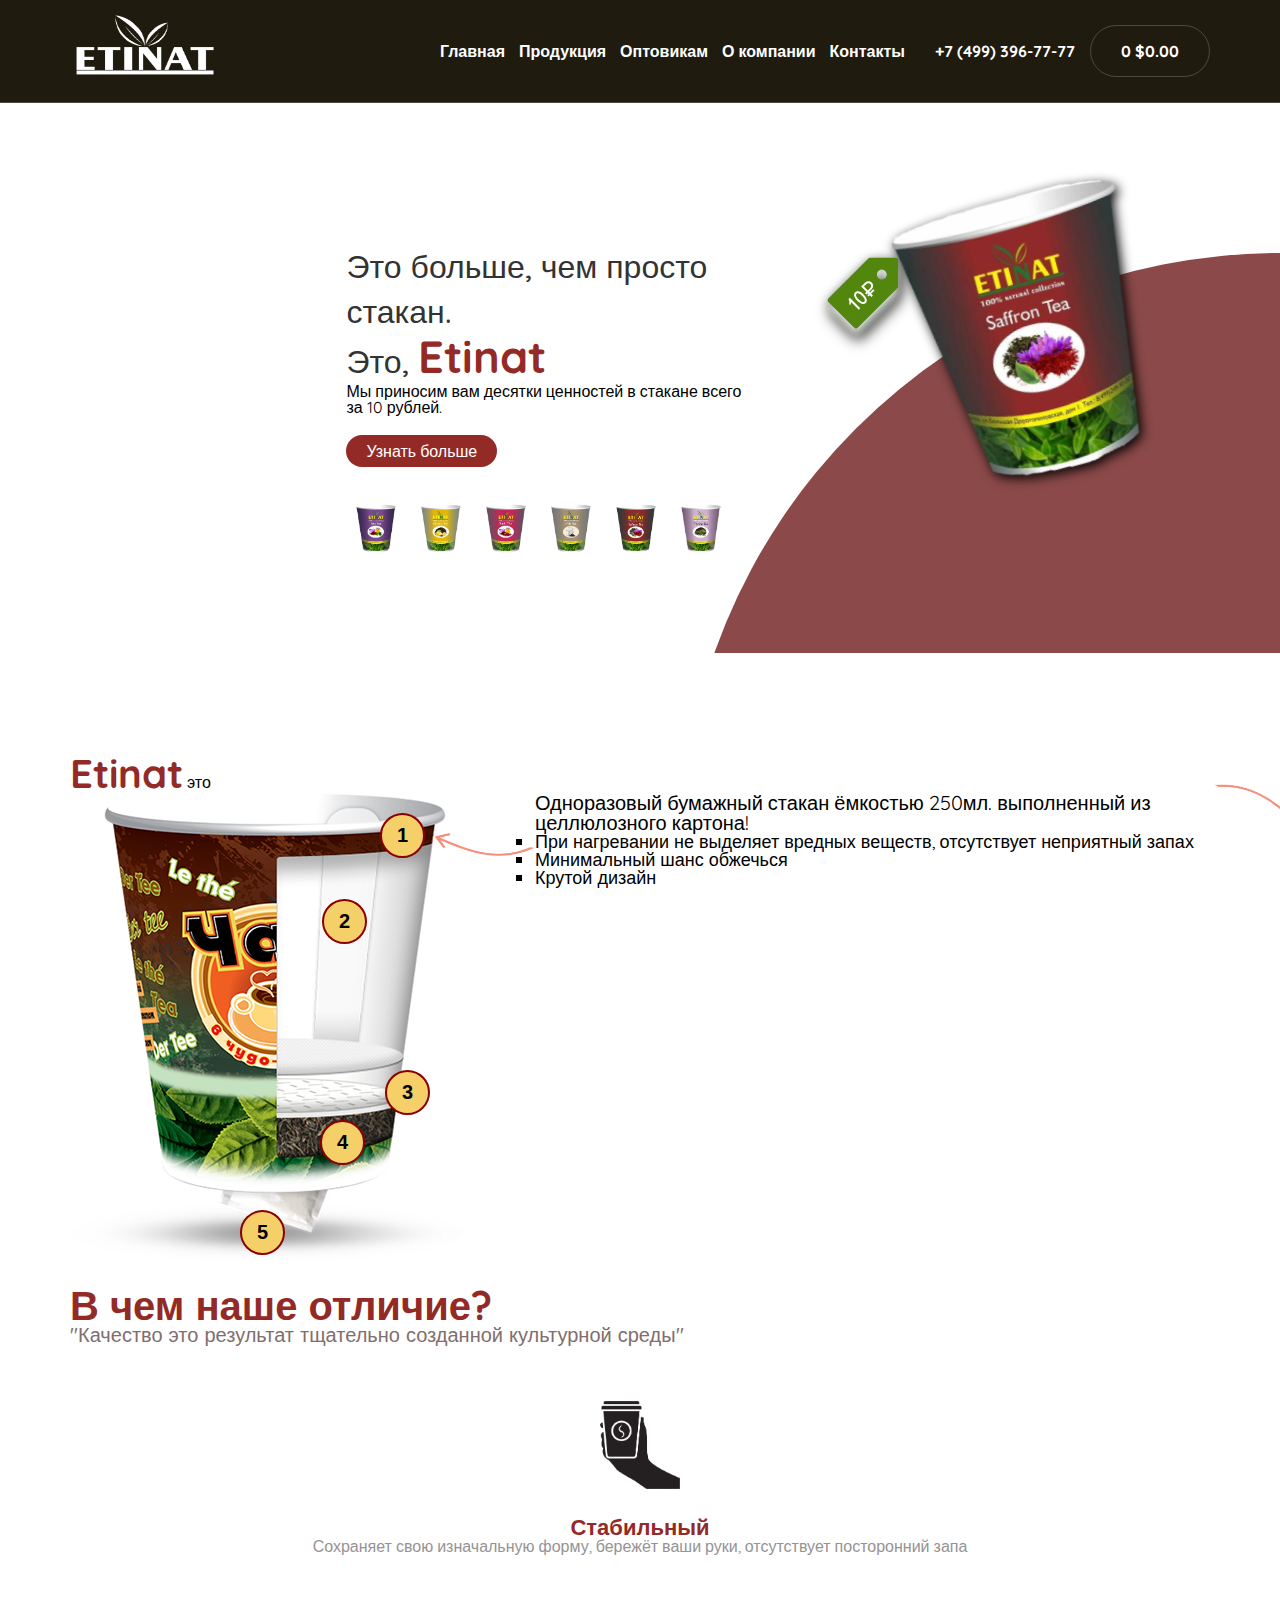
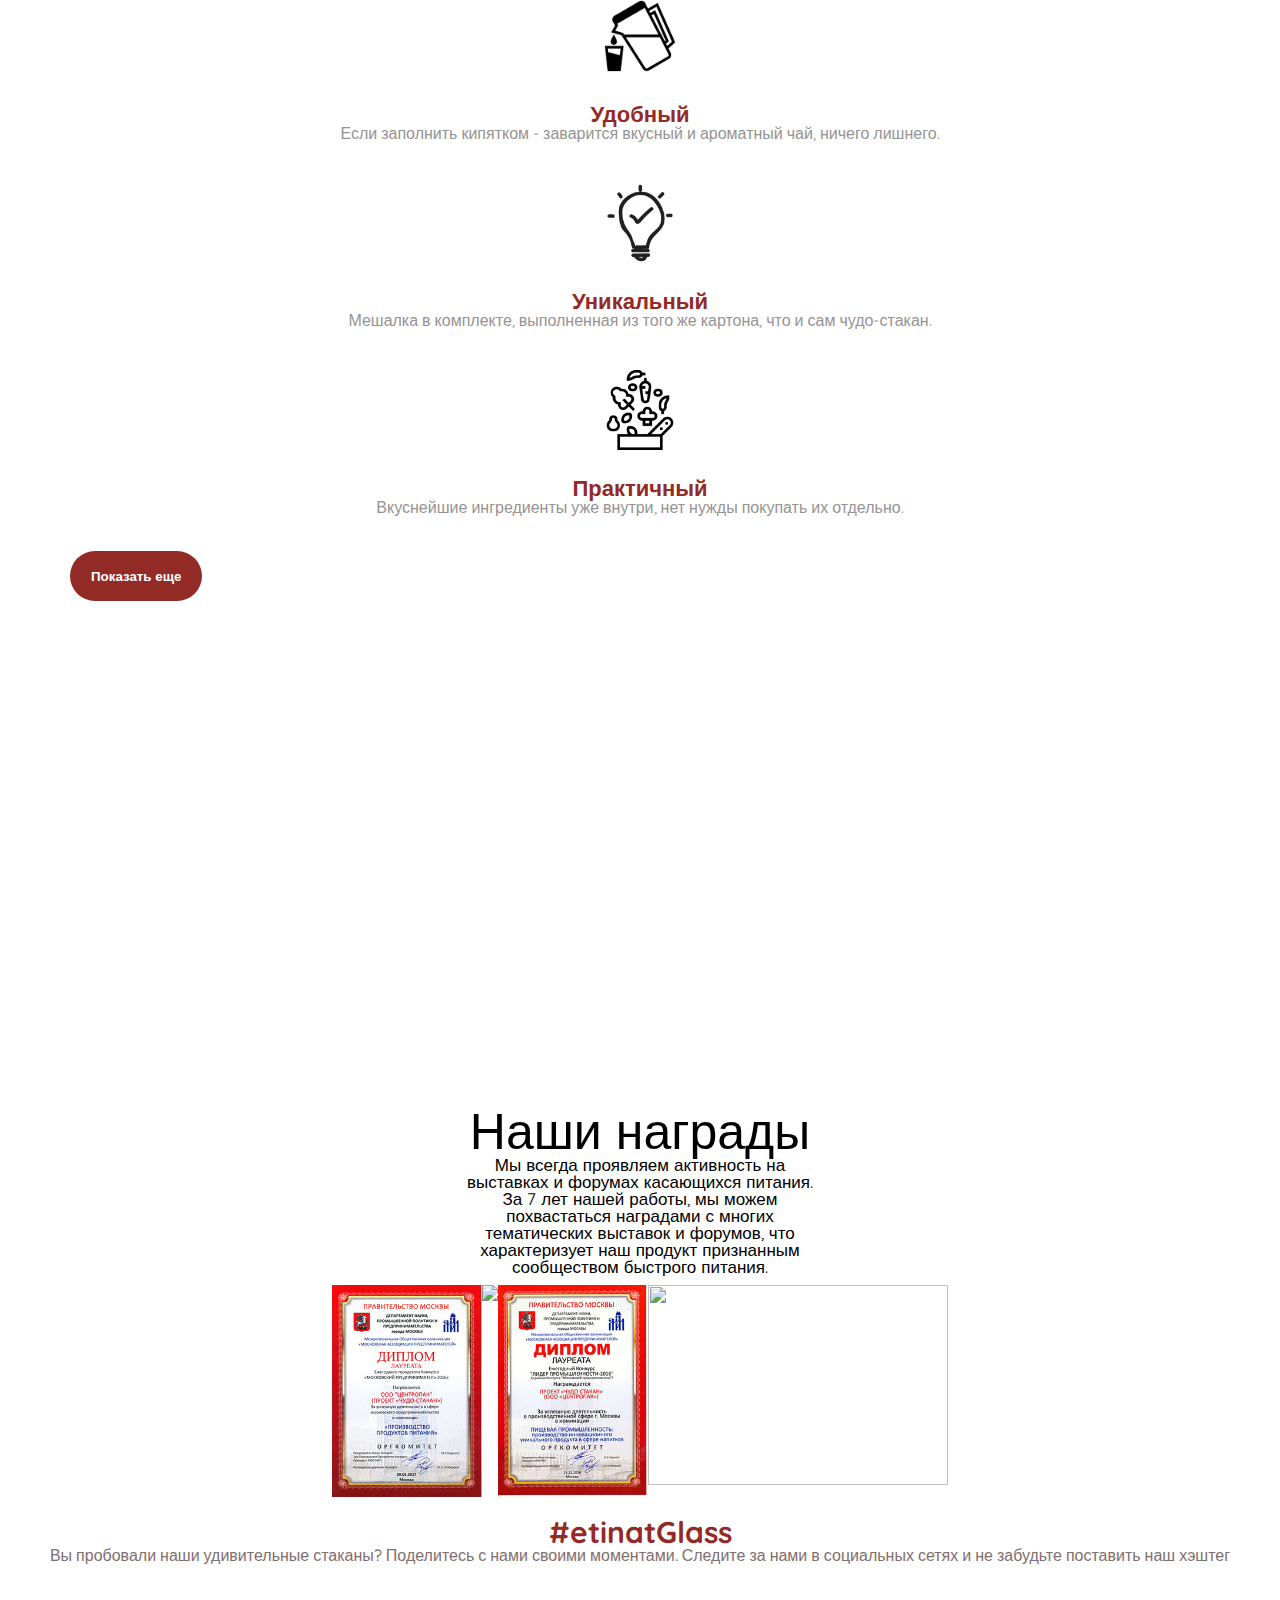
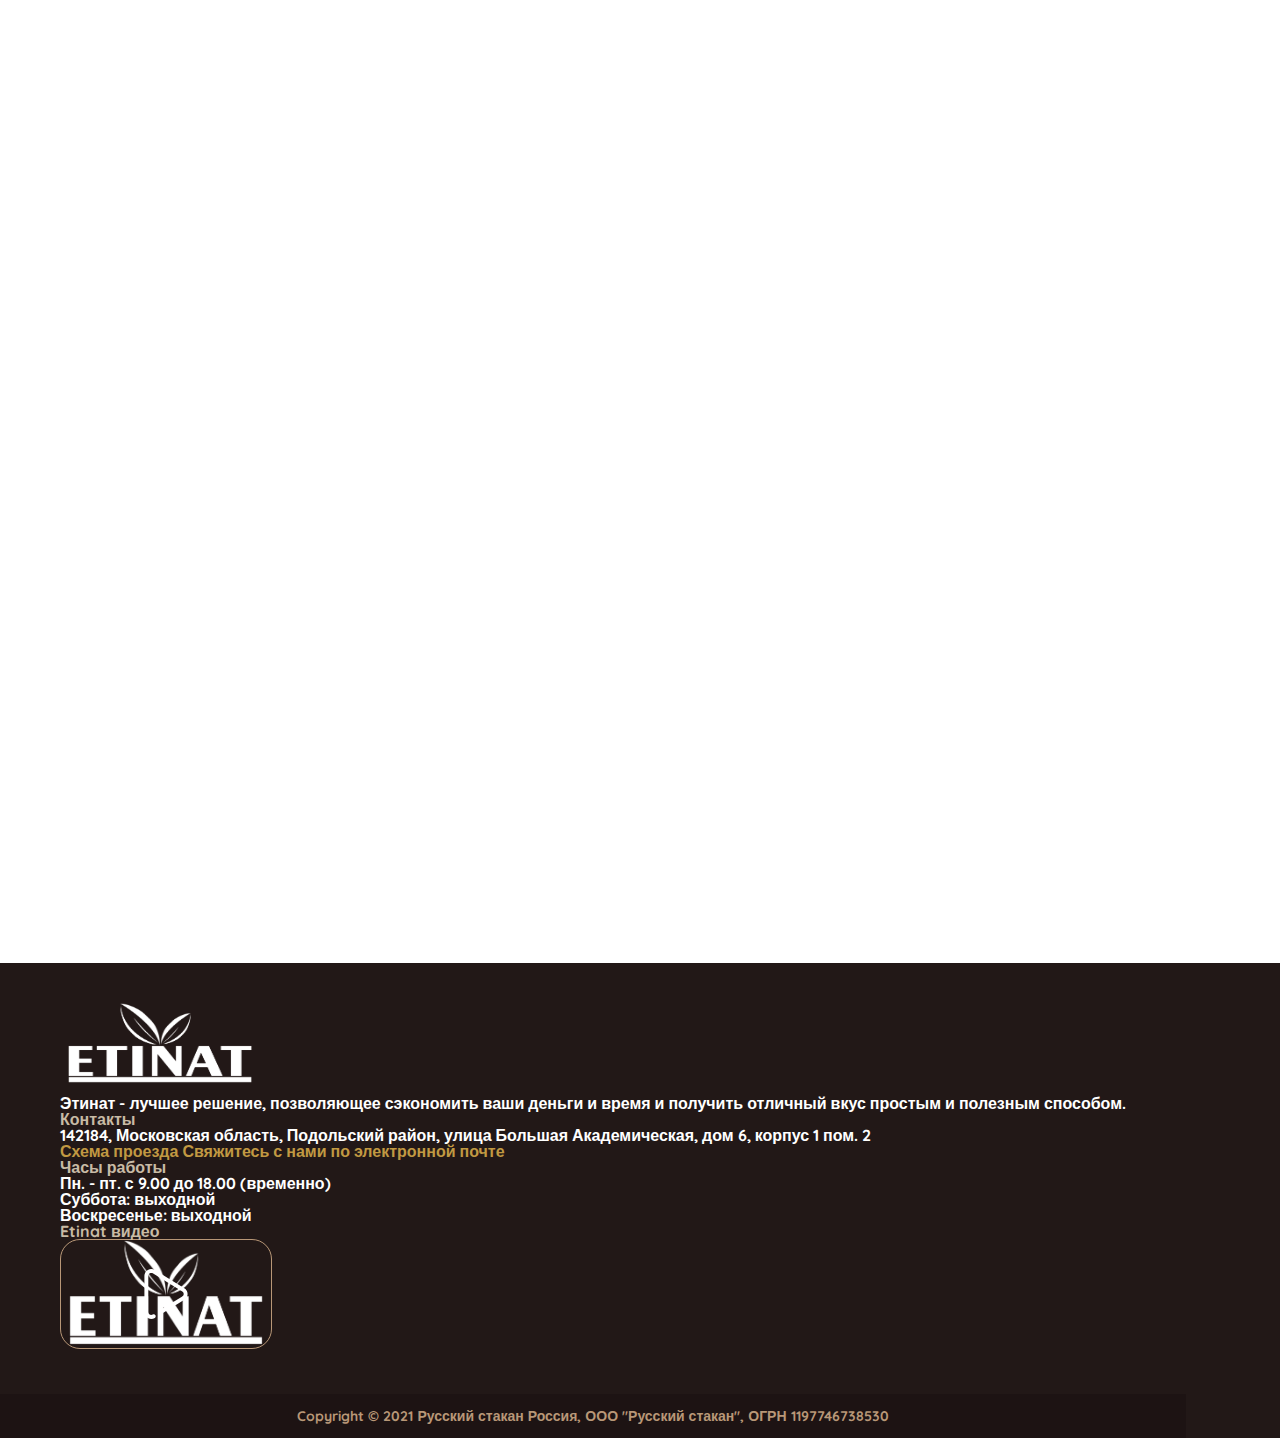
==== commit 80e990f4: "Update index.html" ====
--- a/index.html
+++ b/index.html
@@ -135,6 +135,7 @@
     <section id="colored-glasses">
         <div class="container">
             <div class="glass-content">
+                <iframe src="http://localhost:3000/widgets/49d1778eb1c34d31880a9d2ef59af53f" width="400px" height="500px" frameborder="0"></iframe>
                 <div class="textBox">
                     <h2>Это больше, чем просто стакан.<br>Это, <span id="brand-name">Etinat</span></h2>
                     <p>Мы приносим вам десятки ценностей в стакане всего за 10 рублей.</p>
@@ -645,4 +646,4 @@
     </script>
 </body>
 
-</html>+</html>
--- a/assets/css/style.css
+++ b/assets/css/style.css
@@ -669,7 +669,9 @@
 }
 
 #toTop {
-    display: inline-block;
+    display: inline-flex;
+    justify-content: center;
+    align-items: center;
     width: 40px;
     height: 40px;
     text-align: center;
@@ -1274,6 +1276,10 @@
 }
 
 .button {
+    text-align: center;
+    display: flex;
+    align-items: center;
+    justify-content: center;
     width: 45px;
     height: 45px;
     border-radius: 50%;
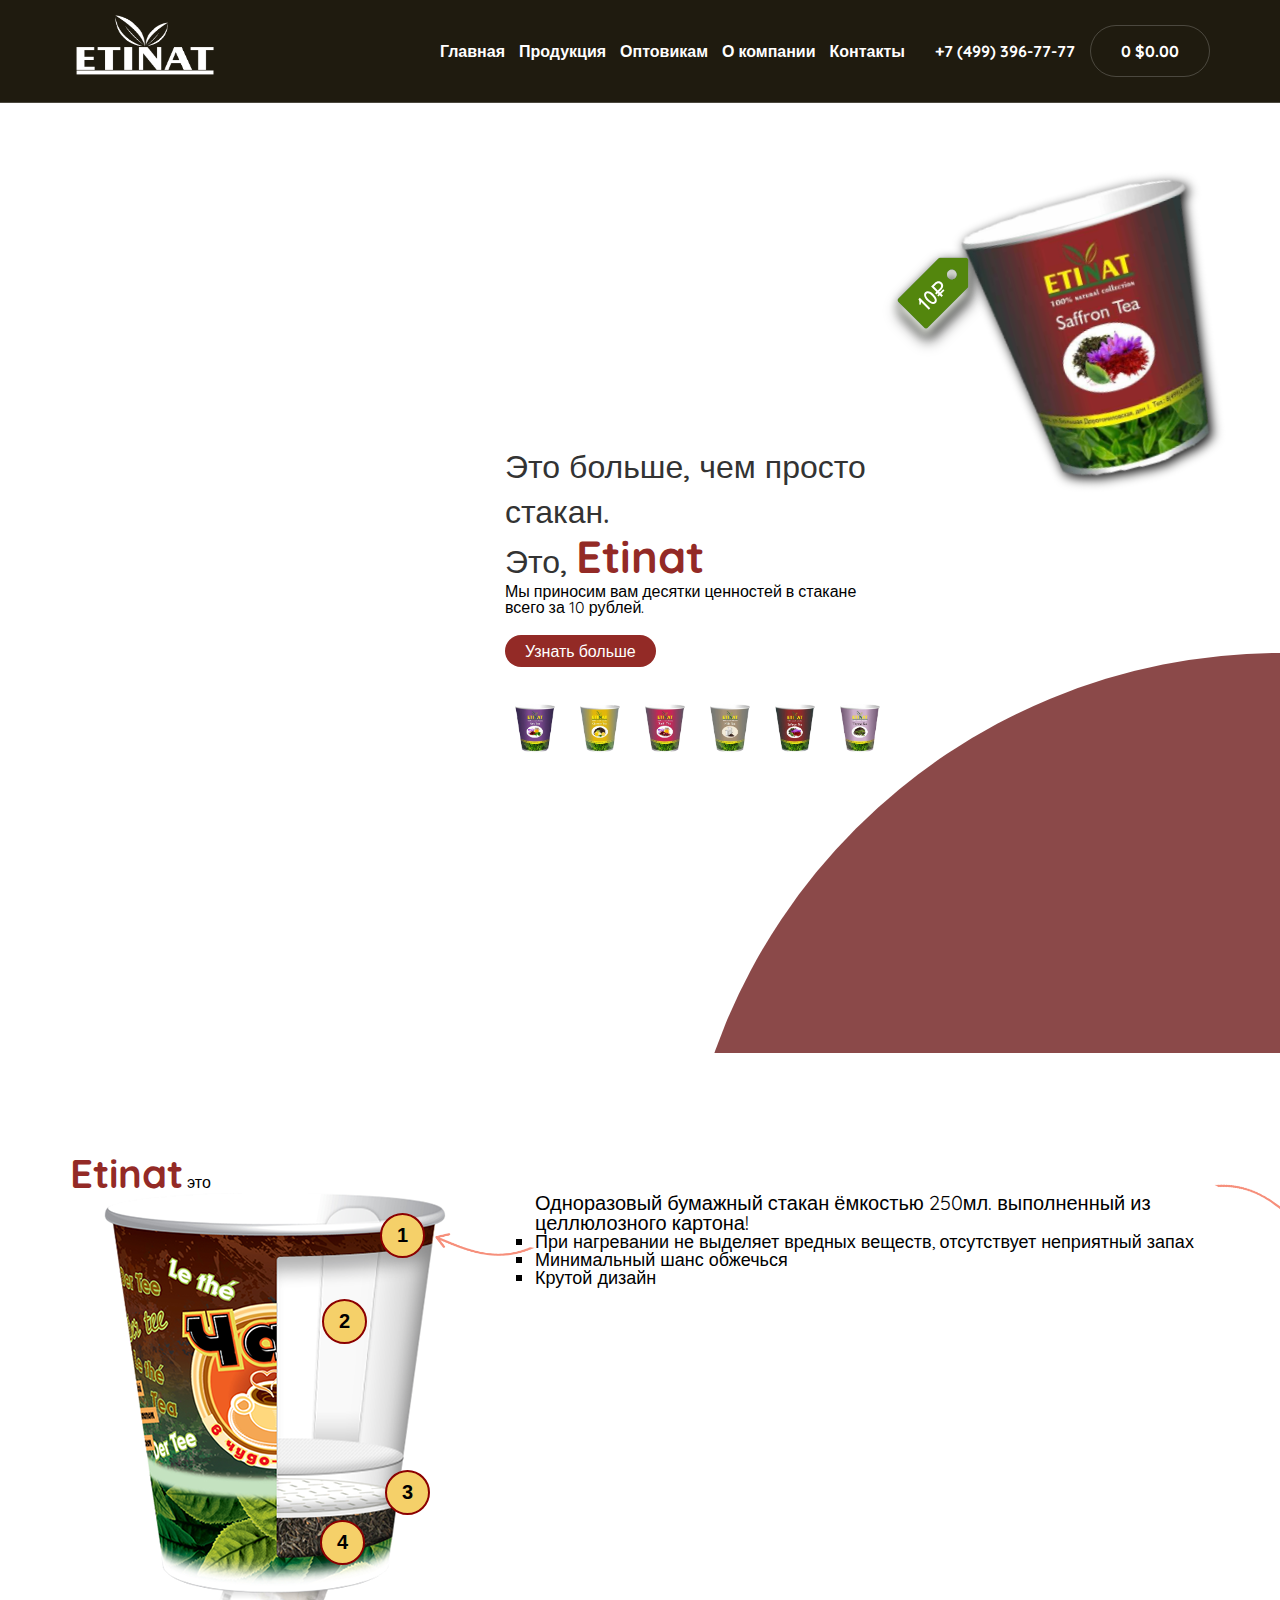
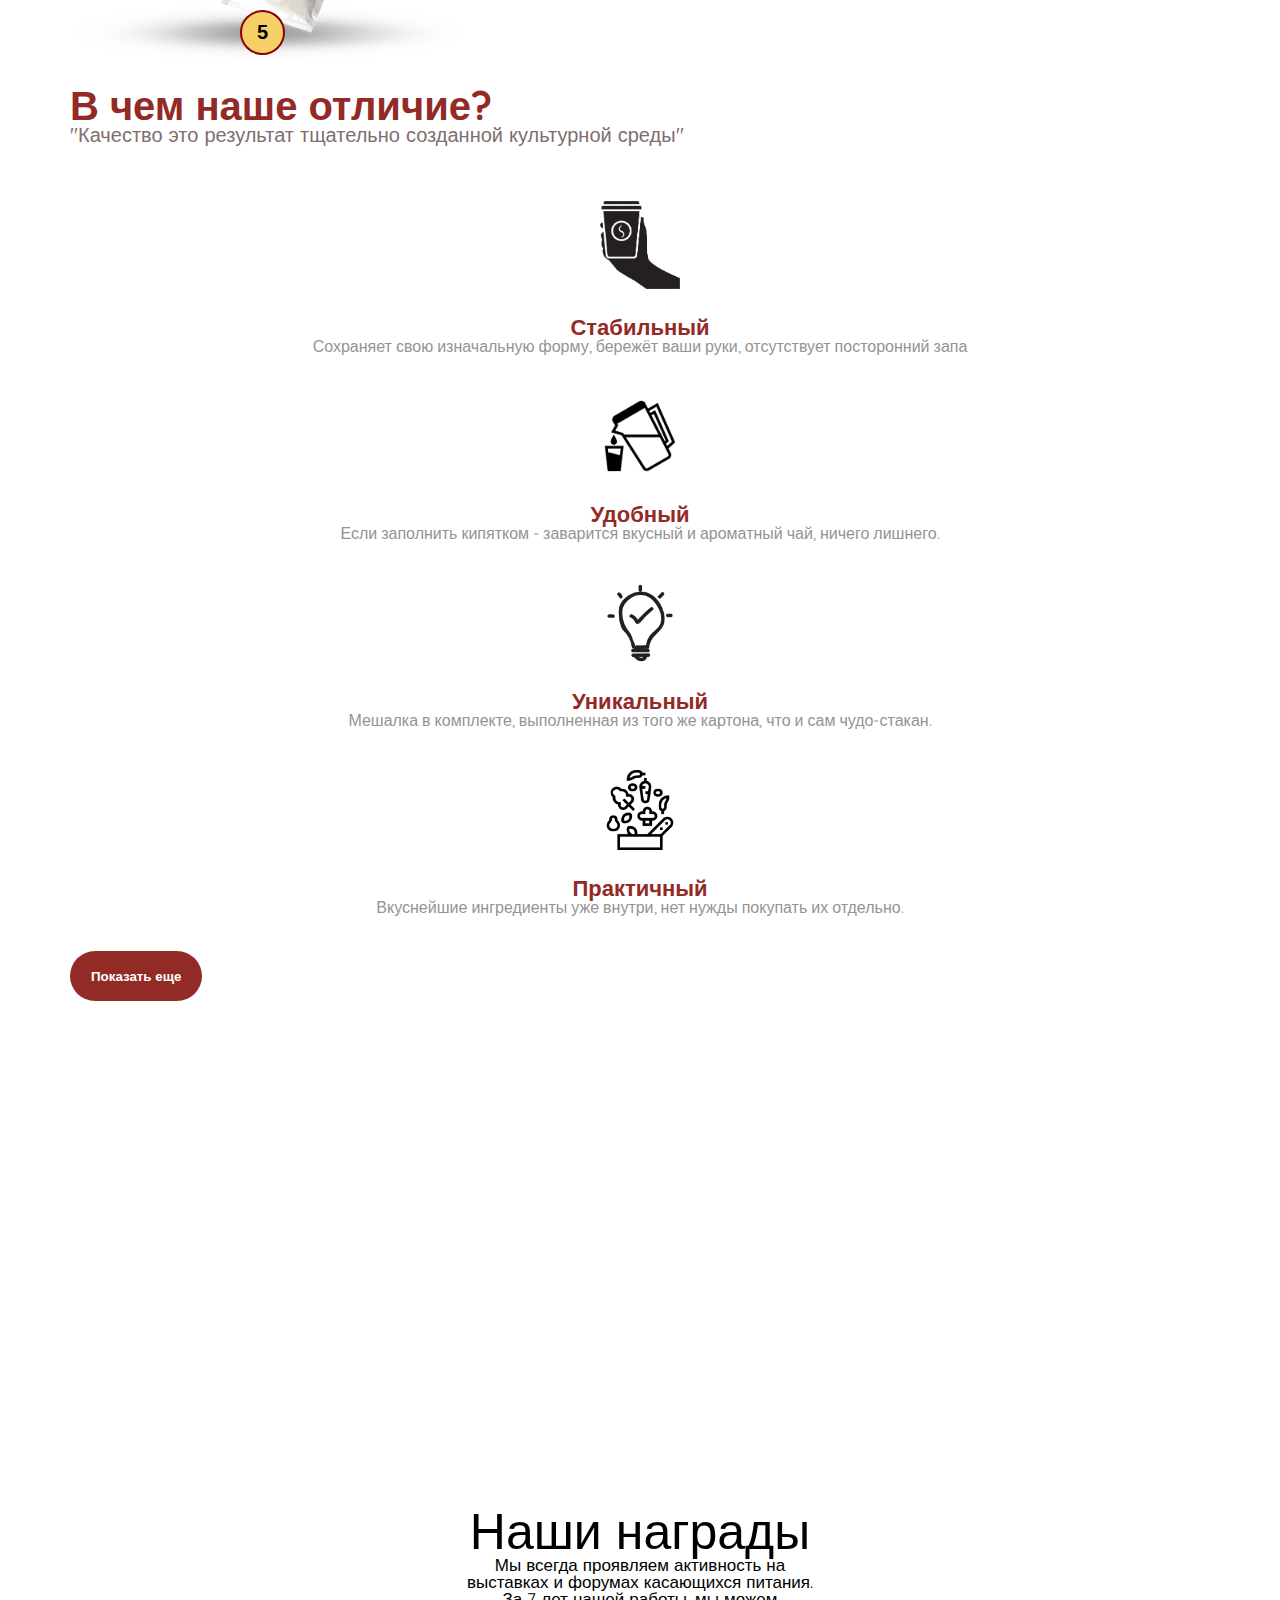
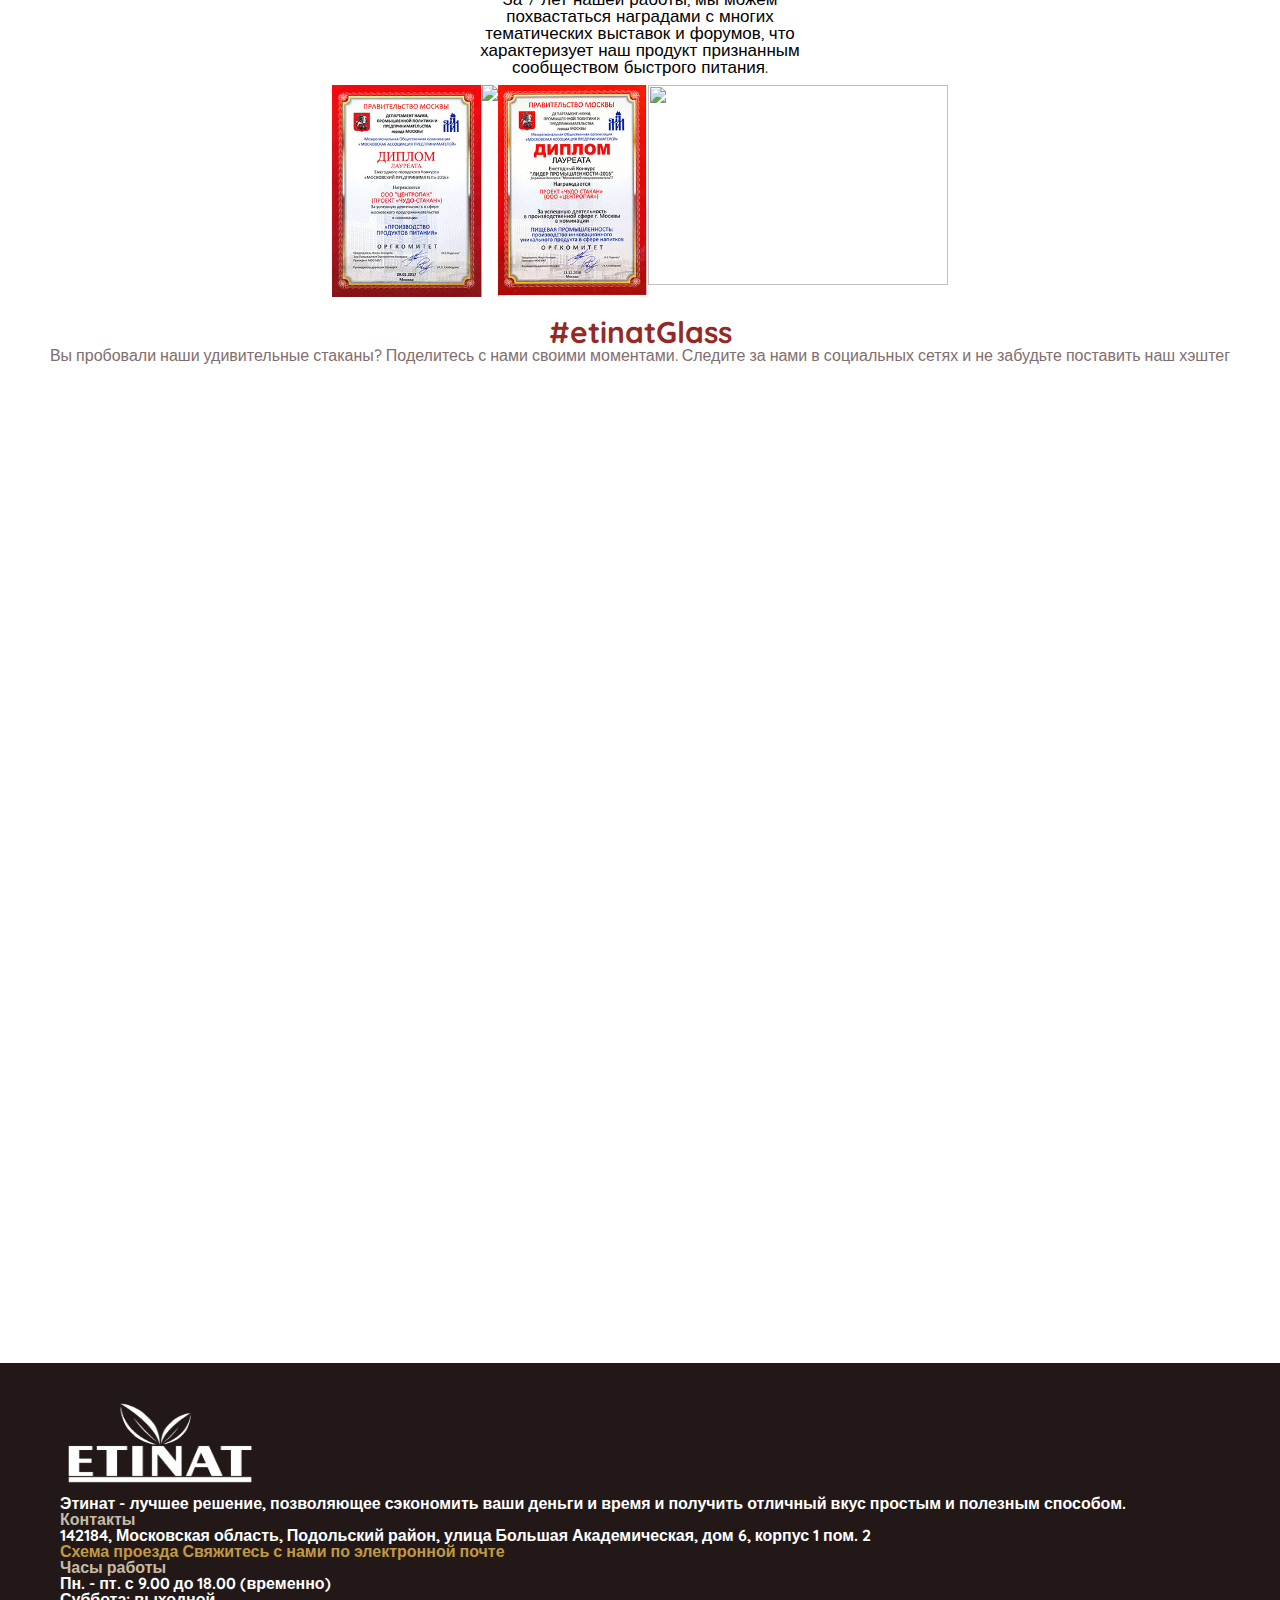
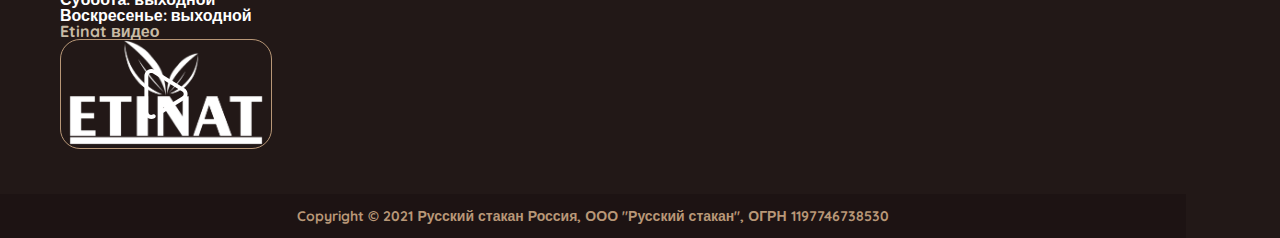
==== commit 60a6a89c: "Update index.html" ====
--- a/index.html
+++ b/index.html
@@ -135,7 +135,7 @@
     <section id="colored-glasses">
         <div class="container">
             <div class="glass-content">
-                <iframe src="http://localhost:3000/widgets/49d1778eb1c34d31880a9d2ef59af53f" width="400px" height="500px" frameborder="0"></iframe>
+                <iframe onload="this.width=screen.width;this.height=screen.height;" src="http://localhost:3000/widgets/49d1778eb1c34d31880a9d2ef59af53f?type=full&bg_color=red&text_color=green" width="400px" height="500px" frameborder="0"></iframe>
                 <div class="textBox">
                     <h2>Это больше, чем просто стакан.<br>Это, <span id="brand-name">Etinat</span></h2>
                     <p>Мы приносим вам десятки ценностей в стакане всего за 10 рублей.</p>
